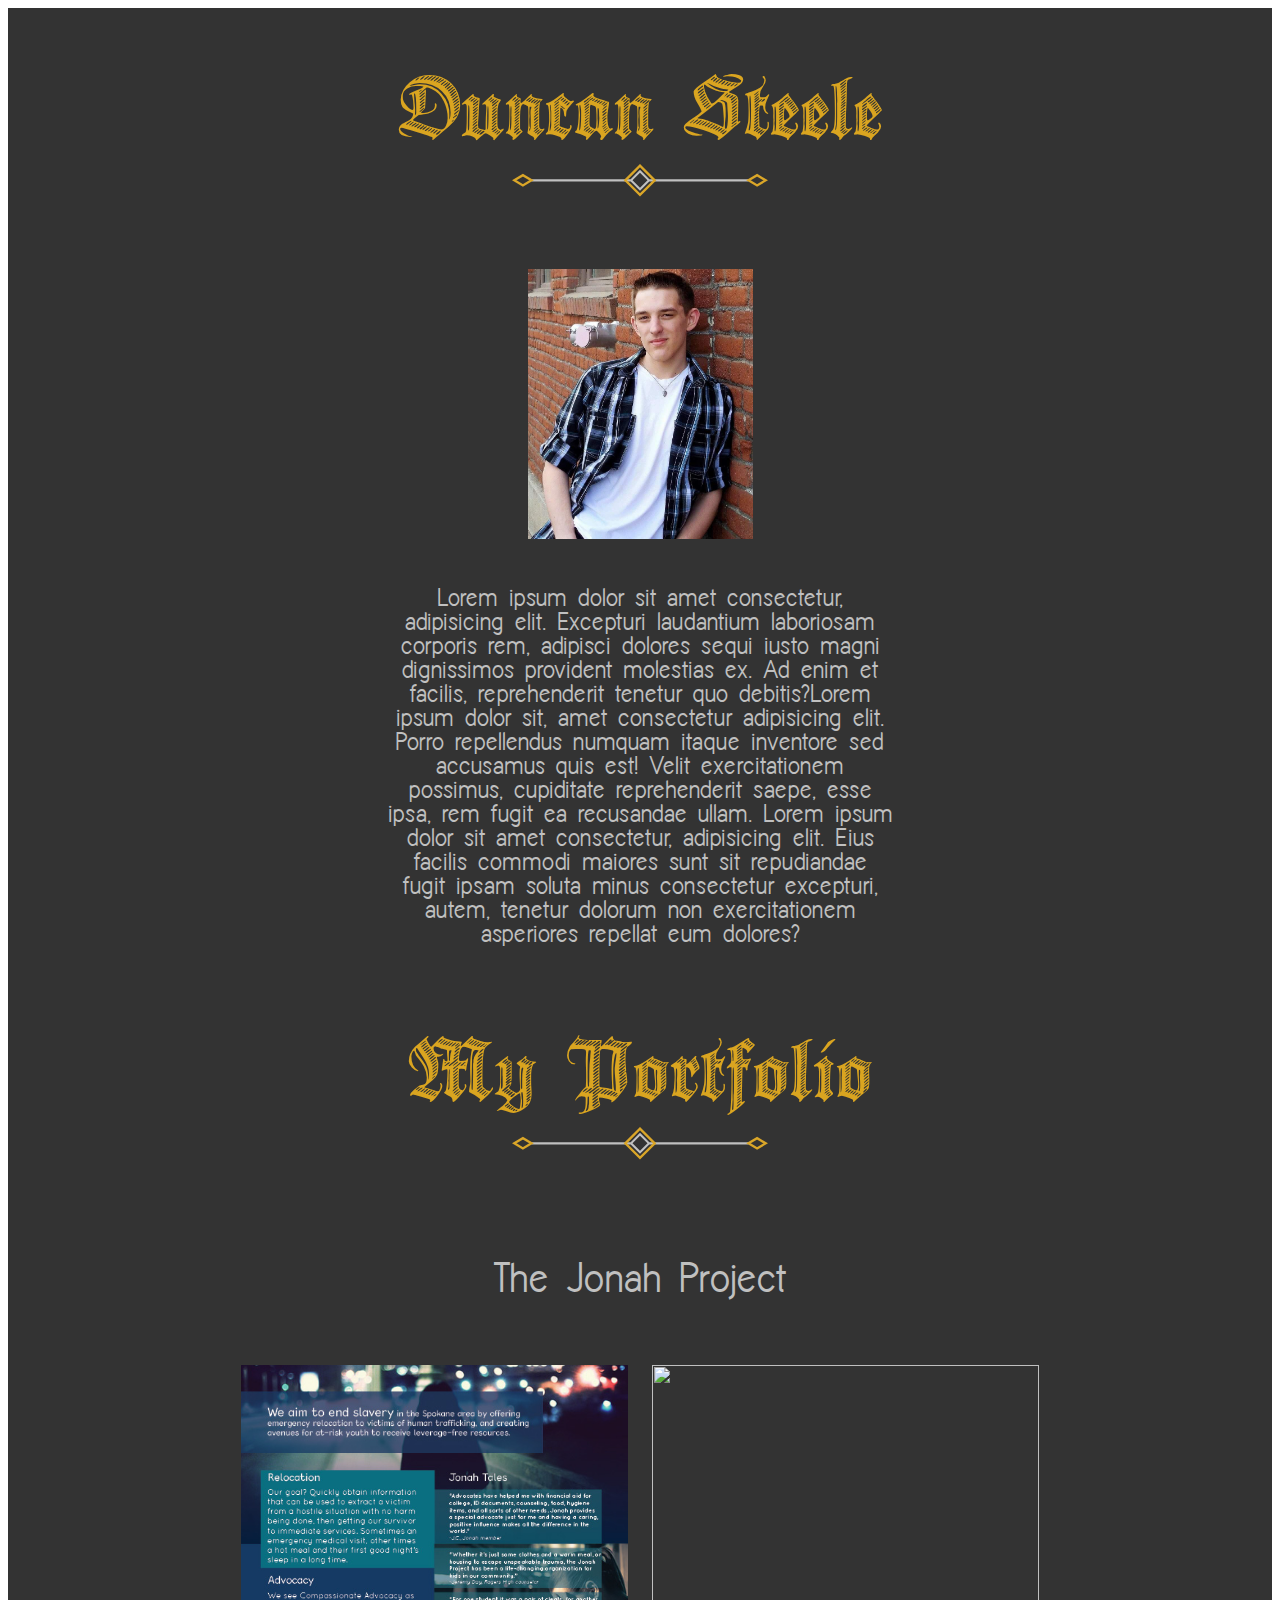
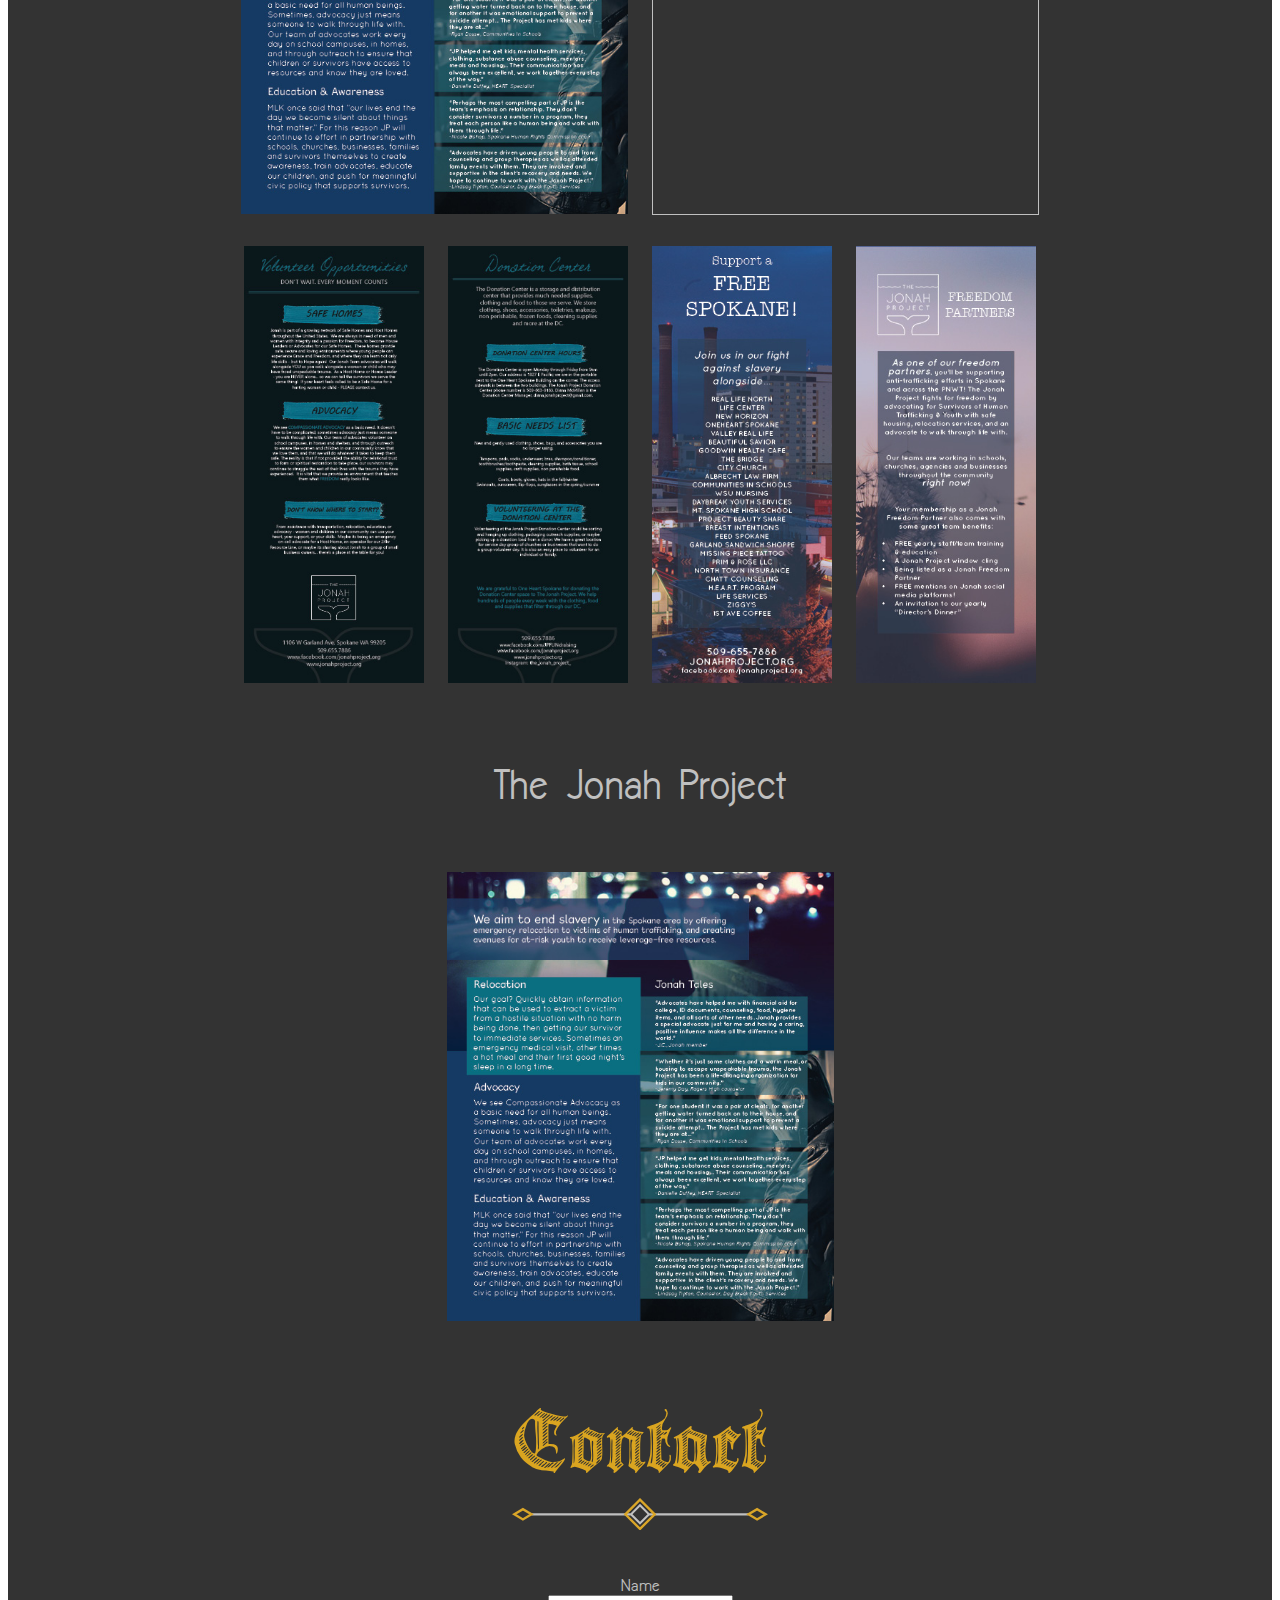
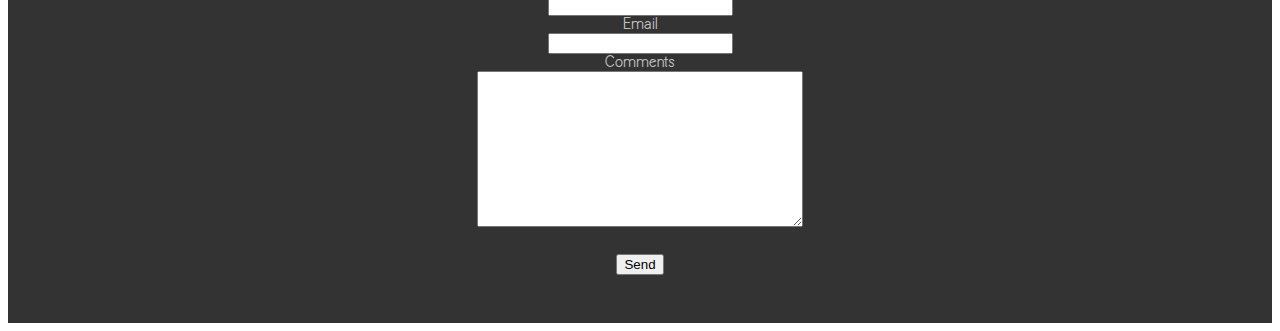
==== index.html @ b02d1e6f "Update index.html" ====
<!DOCTYPE html>
<html lang="en">
<head>

<!-- Page Title -->
    <title>Duncan Steele</title>

<!-- Metadata -->
    <meta charset="UTF-8">
    <meta name="viewport" content="width=device-width, initial-scale=1.0">
    <meta http-equiv="X-UA-Compatible" content="ie=edge">

<!-- Favicons -->
    <link rel="apple-touch-icon" sizes="180x180" href="/apple-touch-icon.png">
    <link rel="icon" type="image/png" sizes="32x32" href="/favicon-32x32.png">
    <link rel="icon" type="image/png" sizes="16x16" href="/favicon-16x16.png">
    <link rel="manifest" href="/site.webmanifest">
    <link rel="mask-icon" href="/safari-pinned-tab.svg" color="#5bbad5">
    <meta name="msapplication-TileColor" content="#ffc40d">
    <meta name="theme-color" content="#f6c503">

<!-- Normalize CSS via CDN -->
<link rel="stylesheet" href="https://cdnjs.cloudflare.com/ajax/libs/normalize/8.0.1/normalize.min.css">
<!-- Required Plugin Stylesheets -->    
    <link rel="stylesheet" href="/css/lightgallery.min.css">
    <link rel="stylesheet" href="/css/lg-transitions.min.css">
    <link rel="stylesheet" href="/css/animate.min.css">
<!-- My Awesome Styling -->
    <link rel="stylesheet" href="../css/styles.css">

</head>

<!--<nav>
    <div class='tabs'>
        <ul class='horizontal'>
            <li><a href="index.html">Home</a></li>
            <li><a href="/portfolio/index.html">Portfolio</a></li>
            <li><a href="contact.html">Contact</a></li>
        </ul>
    </div>
</nav>-->

<body>

    <div class="black-filter">
        
        
        <h1 class="my-name">Duncan Steele</h1>

        <?xml version="1.0" encoding="utf-8"?>
<!-- Generator: Adobe Illustrator 23.0.2, SVG Export Plug-In . SVG Version: 6.00 Build 0)  -->
<svg version="1.1" id="detail" xmlns="http://www.w3.org/2000/svg" xmlns:xlink="http://www.w3.org/1999/xlink" x="0px" y="0px"
	 viewBox="0 0 545.8 69.6" style="enable-background:new 0 0 545.8 69.6;" xml:space="preserve">
<style type="text/css">
	.st0{fill:#C0C0C0;}
	.st1{fill:none;stroke:#DAA628;stroke-width:4.9972;stroke-miterlimit:10;}
</style>
<path class="st0" d="M292.7,32.3l-19.8-19.8l-19.8,19.8H41.5v5h211.6l19.8,19.8l19.8-19.8h211.6v-5H292.7z M272.9,50.8l-16-16l16-16
	l16,16L272.9,50.8z"/>
<polygon class="st1" points="540.9,34.8 522.6,45.6 504.3,34.8 522.6,23.9 "/>
<polygon class="st1" points="41.5,34.8 23.2,45.6 4.9,34.8 23.2,23.9 "/>
<polygon class="st1" points="304.1,34.8 272.9,66 241.7,34.8 272.9,3.5 "/>
</svg>


        
        <section>
            <div class="pic-me"></div>
            <p class="about">Lorem ipsum dolor sit amet consectetur, adipisicing elit. Excepturi laudantium laboriosam corporis rem, adipisci dolores sequi iusto magni dignissimos provident molestias ex. Ad enim et facilis, reprehenderit tenetur quo debitis?Lorem ipsum dolor sit, amet consectetur adipisicing elit. Porro repellendus numquam itaque inventore sed accusamus quis est! Velit exercitationem possimus, cupiditate reprehenderit saepe, esse ipsa, rem fugit ea recusandae ullam. Lorem ipsum dolor sit amet consectetur, adipisicing elit. Eius facilis commodi maiores sunt sit repudiandae fugit ipsam soluta minus consectetur excepturi, autem, tenetur dolorum non exercitationem asperiores repellat eum dolores?</p>
        </section>

        <h1>My Portfolio</h1>

        <?xml version="1.0" encoding="utf-8"?>
<!-- Generator: Adobe Illustrator 23.0.2, SVG Export Plug-In . SVG Version: 6.00 Build 0)  -->
<svg version="1.1" id="detail" xmlns="http://www.w3.org/2000/svg" xmlns:xlink="http://www.w3.org/1999/xlink" x="0px" y="0px"
	 viewBox="0 0 545.8 69.6" style="enable-background:new 0 0 545.8 69.6;" xml:space="preserve">
<style type="text/css">
	.st0{fill:#C0C0C0;}
	.st1{fill:none;stroke:#DAA628;stroke-width:4.9972;stroke-miterlimit:10;}
</style>
<path class="st0" d="M292.7,32.3l-19.8-19.8l-19.8,19.8H41.5v5h211.6l19.8,19.8l19.8-19.8h211.6v-5H292.7z M272.9,50.8l-16-16l16-16
	l16,16L272.9,50.8z"/>
<polygon class="st1" points="540.9,34.8 522.6,45.6 504.3,34.8 522.6,23.9 "/>
<polygon class="st1" points="41.5,34.8 23.2,45.6 4.9,34.8 23.2,23.9 "/>
<polygon class="st1" points="304.1,34.8 272.9,66 241.7,34.8 272.9,3.5 "/>
</svg>

        <h4>The Jonah Project</h4>
        
        <div id="lightgallery">

            <a class="banner-big" href="/img/work/jonah-brochure-for-web.jpg">
                <img src="/img/work/jonah-brochure-for-web.jpg">
                <!--<div class="summary">
                    <h2>Title</h2>
                    <p>Lorem ipsum dolor sit amet consectetur, adipisicing elit. Quaerat expedita, cumque quos ullam similique earum, optio dicta maxime dolores architecto nesciunt nisi aut voluptatum deleniti praesentium, iste corporis illum facilis.</p>
                </div>-->
            </a>

            <a class="banner-big" href="/img/work/jonah-brochure-for-web-BACKSIDE.jpg">
                <img src="/img/work/jonah-brochure-for-web-BACKSIDE.jpg">
                <!--<div class="summary">
                    <h2>Title</h2>
                    <p>Lorem ipsum dolor sit amet consectetur, adipisicing elit. Quaerat expedita, cumque quos ullam similique earum, optio dicta maxime dolores architecto nesciunt nisi aut voluptatum deleniti praesentium, iste corporis illum facilis.</p>
                </div>-->
            </a>
    
            <a class="banner" href="/img/work/JonahProject_Insert1-MAIN.jpg">
                <img src="/img/work/JonahProject_Insert1-MAIN.jpg">
                <!--<div class="summary">
                    <h2>Title</h2>
                    <p>Lorem ipsum dolor sit amet consectetur, adipisicing elit. Quaerat expedita, cumque quos ullam similique earum, optio dicta maxime dolores architecto nesciunt nisi aut voluptatum deleniti praesentium, iste corporis illum facilis.</p>
                </div>-->
            </a>

            <a class="banner" href="/img/work/JonahProject_Insert1-MAIN-backside.jpg">
                <img src="/img/work/JonahProject_Insert1-MAIN-backside.jpg">
                <!--<div class="summary">
                    <h2>Title</h2>
                    <p>Lorem ipsum dolor sit amet consectetur, adipisicing elit. Quaerat expedita, cumque quos ullam similique earum, optio dicta maxime dolores architecto nesciunt nisi aut voluptatum deleniti praesentium, iste corporis illum facilis.</p>
                </div>-->
            </a>

            <a class="banner" href="/img/work/JonahProject_Insert3_Business.jpg">
                <img src="/img/work/JonahProject_Insert3_Business.jpg">
                <!--<div class="summary">
                    <h2>Title</h2>
                    <p>Lorem ipsum dolor sit amet consectetur, adipisicing elit. Quaerat expedita, cumque quos ullam similique earum, optio dicta maxime dolores architecto nesciunt nisi aut voluptatum deleniti praesentium, iste corporis illum facilis.</p>
                </div>-->
            </a>

            <a class="banner" href="/img/work/JonahProject_Insert3_Business-backside.jpg">
                <img src="/img/work/JonahProject_Insert3_Business-backside.jpg">
                <!--<div class="summary">
                    <h2>Title</h2>
                    <p>Lorem ipsum dolor sit amet consectetur, adipisicing elit. Quaerat expedita, cumque quos ullam similique earum, optio dicta maxime dolores architecto nesciunt nisi aut voluptatum deleniti praesentium, iste corporis illum facilis.</p>
                </div>-->
            </a>

        </div>

        <h4>The Jonah Project</h4>
        
        <div id="lightgallery">

            <a class="banner-big" href="/img/work/">
                <img src="/img/work/jonah-brochure-for-web.jpg">
                <!--<div class="summary">
                    <h2>Title</h2>
                    <p>Lorem ipsum dolor sit amet consectetur, adipisicing elit. Quaerat expedita, cumque quos ullam similique earum, optio dicta maxime dolores architecto nesciunt nisi aut voluptatum deleniti praesentium, iste corporis illum facilis.</p>
                </div>-->
            </a>
        
        </div>

        <h1>Contact</h1>

        <?xml version="1.0" encoding="utf-8"?>
<!-- Generator: Adobe Illustrator 23.0.2, SVG Export Plug-In . SVG Version: 6.00 Build 0)  -->
<svg version="1.1" id="detail" xmlns="http://www.w3.org/2000/svg" xmlns:xlink="http://www.w3.org/1999/xlink" x="0px" y="0px"
	 viewBox="0 0 545.8 69.6" style="enable-background:new 0 0 545.8 69.6;" xml:space="preserve">
<style type="text/css">
	.st0{fill:#C0C0C0;}
	.st1{fill:none;stroke:#DAA628;stroke-width:4.9972;stroke-miterlimit:10;}
</style>
<path class="st0" d="M292.7,32.3l-19.8-19.8l-19.8,19.8H41.5v5h211.6l19.8,19.8l19.8-19.8h211.6v-5H292.7z M272.9,50.8l-16-16l16-16
	l16,16L272.9,50.8z"/>
<polygon class="st1" points="540.9,34.8 522.6,45.6 504.3,34.8 522.6,23.9 "/>
<polygon class="st1" points="41.5,34.8 23.2,45.6 4.9,34.8 23.2,23.9 "/>
<polygon class="st1" points="304.1,34.8 272.9,66 241.7,34.8 272.9,3.5 "/>
</svg>

        <form action="https://formspree.io/dmsteele89@gmail.com" method="POST">

            <!-- Visible -->
            <label for="name">Name</label>
            <input type="text" name="name">

            <label for="_replyto">Email</label>
            <input type="email" name="_replyto">
            
            <label for="comments">Comments</label>
            <textarea class="comments" name="comments" id="" cols="30" rows="10"></textarea>

            <input type="submit" value="Send">

            <!-- Hidden -->
            <input type="hidden" name="_next" value="/"/>
        </form>

    </div>

    <!-- jQuery Library via CDN -->
    <script src="https://cdnjs.cloudflare.com/ajax/libs/jquery/3.3.1/jquery.min.js"></script>
    <!-- Plugins(s) -->
    <script src="/js/lightgallery-all.min.js"></script>
    <script src="/js/jquery.tabslet.min.js"></script>
    <!-- My Scripts -->
    <script src="js/scripts.js"></script>
</body>
</html>
---- css/lightgallery.min.css ----
.lg-sub-html,.lg-toolbar{background-color:rgba(0,0,0,.45)}@font-face{font-family:lg;src:url(../fonts/lg.eot?n1z373);src:url(../fonts/lg.eot?#iefixn1z373) format("embedded-opentype"),url(../fonts/lg.woff?n1z373) format("woff"),url(../fonts/lg.ttf?n1z373) format("truetype"),url(../fonts/lg.svg?n1z373#lg) format("svg");font-weight:400;font-style:normal}.lg-icon{font-family:lg;speak:none;font-style:normal;font-weight:400;font-variant:normal;text-transform:none;line-height:1;-webkit-font-smoothing:antialiased;-moz-osx-font-smoothing:grayscale}.lg-actions .lg-next,.lg-actions .lg-prev{background-color:rgba(0,0,0,.45);border-radius:2px;color:#999;cursor:pointer;display:block;font-size:22px;margin-top:-10px;padding:8px 10px 9px;position:absolute;top:50%;z-index:1080;border:none;outline:0}.lg-actions .lg-next.disabled,.lg-actions .lg-prev.disabled{pointer-events:none;opacity:.5}.lg-actions .lg-next:hover,.lg-actions .lg-prev:hover{color:#FFF}.lg-actions .lg-next{right:20px}.lg-actions .lg-next:before{content:"\e095"}.lg-actions .lg-prev{left:20px}.lg-actions .lg-prev:after{content:"\e094"}@-webkit-keyframes lg-right-end{0%,100%{left:0}50%{left:-30px}}@-moz-keyframes lg-right-end{0%,100%{left:0}50%{left:-30px}}@-ms-keyframes lg-right-end{0%,100%{left:0}50%{left:-30px}}@keyframes lg-right-end{0%,100%{left:0}50%{left:-30px}}@-webkit-keyframes lg-left-end{0%,100%{left:0}50%{left:30px}}@-moz-keyframes lg-left-end{0%,100%{left:0}50%{left:30px}}@-ms-keyframes lg-left-end{0%,100%{left:0}50%{left:30px}}@keyframes lg-left-end{0%,100%{left:0}50%{left:30px}}.lg-outer.lg-right-end .lg-object{-webkit-animation:lg-right-end .3s;-o-animation:lg-right-end .3s;animation:lg-right-end .3s;position:relative}.lg-outer.lg-left-end .lg-object{-webkit-animation:lg-left-end .3s;-o-animation:lg-left-end .3s;animation:lg-left-end .3s;position:relative}.lg-toolbar{z-index:1082;left:0;position:absolute;top:0;width:100%}.lg-toolbar .lg-icon{color:#999;cursor:pointer;float:right;font-size:24px;height:47px;line-height:27px;padding:10px 0;text-align:center;width:50px;text-decoration:none!important;outline:0;-webkit-transition:color .2s linear;-o-transition:color .2s linear;transition:color .2s linear}.lg-toolbar .lg-icon:hover{color:#FFF}.lg-toolbar .lg-close:after{content:"\e070"}.lg-toolbar .lg-download:after{content:"\e0f2"}.lg-sub-html{bottom:0;color:#EEE;font-size:16px;left:0;padding:10px 40px;position:fixed;right:0;text-align:center;z-index:1080}.lg-sub-html h4{margin:0;font-size:13px;font-weight:700}.lg-sub-html p{font-size:12px;margin:5px 0 0}#lg-counter{color:#999;display:inline-block;font-size:16px;padding-left:20px;padding-top:12px;vertical-align:middle}.lg-next,.lg-prev,.lg-toolbar{opacity:1;-webkit-transition:-webkit-transform .35s cubic-bezier(0,0,.25,1) 0s,opacity .35s cubic-bezier(0,0,.25,1) 0s,color .2s linear;-moz-transition:-moz-transform .35s cubic-bezier(0,0,.25,1) 0s,opacity .35s cubic-bezier(0,0,.25,1) 0s,color .2s linear;-o-transition:-o-transform .35s cubic-bezier(0,0,.25,1) 0s,opacity .35s cubic-bezier(0,0,.25,1) 0s,color .2s linear;transition:transform .35s cubic-bezier(0,0,.25,1) 0s,opacity .35s cubic-bezier(0,0,.25,1) 0s,color .2s linear}.lg-hide-items .lg-prev{opacity:0;-webkit-transform:translate3d(-10px,0,0);transform:translate3d(-10px,0,0)}.lg-hide-items .lg-next{opacity:0;-webkit-transform:translate3d(10px,0,0);transform:translate3d(10px,0,0)}.lg-hide-items .lg-toolbar{opacity:0;-webkit-transform:translate3d(0,-10px,0);transform:translate3d(0,-10px,0)}body:not(.lg-from-hash) .lg-outer.lg-start-zoom .lg-object{-webkit-transform:scale3d(.5,.5,.5);transform:scale3d(.5,.5,.5);opacity:0;-webkit-transition:-webkit-transform 250ms cubic-bezier(0,0,.25,1) 0s,opacity 250ms cubic-bezier(0,0,.25,1)!important;-moz-transition:-moz-transform 250ms cubic-bezier(0,0,.25,1) 0s,opacity 250ms cubic-bezier(0,0,.25,1)!important;-o-transition:-o-transform 250ms cubic-bezier(0,0,.25,1) 0s,opacity 250ms cubic-bezier(0,0,.25,1)!important;transition:transform 250ms cubic-bezier(0,0,.25,1) 0s,opacity 250ms cubic-bezier(0,0,.25,1)!important;-webkit-transform-origin:50% 50%;-moz-transform-origin:50% 50%;-ms-transform-origin:50% 50%;transform-origin:50% 50%}body:not(.lg-from-hash) .lg-outer.lg-start-zoom .lg-item.lg-complete .lg-object{-webkit-transform:scale3d(1,1,1);transform:scale3d(1,1,1);opacity:1}.lg-outer .lg-thumb-outer{background-color:#0D0A0A;bottom:0;position:absolute;width:100%;z-index:1080;max-height:350px;-webkit-transform:translate3d(0,100%,0);transform:translate3d(0,100%,0);-webkit-transition:-webkit-transform .25s cubic-bezier(0,0,.25,1) 0s;-moz-transition:-moz-transform .25s cubic-bezier(0,0,.25,1) 0s;-o-transition:-o-transform .25s cubic-bezier(0,0,.25,1) 0s;transition:transform .25s cubic-bezier(0,0,.25,1) 0s}.lg-outer .lg-thumb-outer.lg-grab .lg-thumb-item{cursor:-webkit-grab;cursor:-moz-grab;cursor:-o-grab;cursor:-ms-grab;cursor:grab}.lg-outer .lg-thumb-outer.lg-grabbing .lg-thumb-item{cursor:move;cursor:-webkit-grabbing;cursor:-moz-grabbing;cursor:-o-grabbing;cursor:-ms-grabbing;cursor:grabbing}.lg-outer .lg-thumb-outer.lg-dragging .lg-thumb{-webkit-transition-duration:0s!important;transition-duration:0s!important}.lg-outer.lg-thumb-open .lg-thumb-outer{-webkit-transform:translate3d(0,0,0);transform:translate3d(0,0,0)}.lg-outer .lg-thumb{padding:10px 0;height:100%;margin-bottom:-5px}.lg-outer .lg-thumb-item{cursor:pointer;float:left;overflow:hidden;height:100%;border:2px solid #FFF;border-radius:4px;margin-bottom:5px}@media (min-width:1025px){.lg-outer .lg-thumb-item{-webkit-transition:border-color .25s ease;-o-transition:border-color .25s ease;transition:border-color .25s ease}}.lg-outer .lg-thumb-item.active,.lg-outer .lg-thumb-item:hover{border-color:#a90707}.lg-outer .lg-thumb-item img{width:100%;height:100%;object-fit:cover}.lg-outer.lg-has-thumb .lg-item{padding-bottom:120px}.lg-outer.lg-can-toggle .lg-item{padding-bottom:0}.lg-outer.lg-pull-caption-up .lg-sub-html{-webkit-transition:bottom .25s ease;-o-transition:bottom .25s ease;transition:bottom .25s ease}.lg-outer.lg-pull-caption-up.lg-thumb-open .lg-sub-html{bottom:100px}.lg-outer .lg-toogle-thumb{background-color:#0D0A0A;border-radius:2px 2px 0 0;color:#999;cursor:pointer;font-size:24px;height:39px;line-height:27px;padding:5px 0;position:absolute;right:20px;text-align:center;top:-39px;width:50px}.lg-outer .lg-toogle-thumb:hover,.lg-outer.lg-dropdown-active #lg-share{color:#FFF}.lg-outer .lg-toogle-thumb:after{content:"\e1ff"}.lg-outer .lg-video-cont{display:inline-block;vertical-align:middle;max-width:1140px;max-height:100%;width:100%;padding:0 5px}.lg-outer .lg-video{width:100%;height:0;padding-bottom:56.25%;overflow:hidden;position:relative}.lg-outer .lg-video .lg-object{display:inline-block;position:absolute;top:0;left:0;width:100%!important;height:100%!important}.lg-outer .lg-video .lg-video-play{width:84px;height:59px;position:absolute;left:50%;top:50%;margin-left:-42px;margin-top:-30px;z-index:1080;cursor:pointer}.lg-outer .lg-has-iframe .lg-video{-webkit-overflow-scrolling:touch;overflow:auto}.lg-outer .lg-has-vimeo .lg-video-play{background:url(../img/vimeo-play.png) no-repeat}.lg-outer .lg-has-vimeo:hover .lg-video-play{background:url(../img/vimeo-play.png) 0 -58px no-repeat}.lg-outer .lg-has-html5 .lg-video-play{background:url(../img/video-play.png) no-repeat;height:64px;margin-left:-32px;margin-top:-32px;width:64px;opacity:.8}.lg-outer .lg-has-html5:hover .lg-video-play{opacity:1}.lg-outer .lg-has-youtube .lg-video-play{background:url(../img/youtube-play.png) no-repeat}.lg-outer .lg-has-youtube:hover .lg-video-play{background:url(../img/youtube-play.png) 0 -60px no-repeat}.lg-outer .lg-video-object{width:100%!important;height:100%!important;position:absolute;top:0;left:0}.lg-outer .lg-has-video .lg-video-object{visibility:hidden}.lg-outer .lg-has-video.lg-video-playing .lg-object,.lg-outer .lg-has-video.lg-video-playing .lg-video-play{display:none}.lg-outer .lg-has-video.lg-video-playing .lg-video-object{visibility:visible}.lg-progress-bar{background-color:#333;height:5px;left:0;position:absolute;top:0;width:100%;z-index:1083;opacity:0;-webkit-transition:opacity 80ms ease 0s;-moz-transition:opacity 80ms ease 0s;-o-transition:opacity 80ms ease 0s;transition:opacity 80ms ease 0s}.lg-progress-bar .lg-progress{background-color:#a90707;height:5px;width:0}.lg-progress-bar.lg-start .lg-progress{width:100%}.lg-show-autoplay .lg-progress-bar{opacity:1}.lg-autoplay-button:after{content:"\e01d"}.lg-show-autoplay .lg-autoplay-button:after{content:"\e01a"}.lg-outer.lg-css3.lg-zoom-dragging .lg-item.lg-complete.lg-zoomable .lg-image,.lg-outer.lg-css3.lg-zoom-dragging .lg-item.lg-complete.lg-zoomable .lg-img-wrap{-webkit-transition-duration:0s;transition-duration:0s}.lg-outer.lg-use-transition-for-zoom .lg-item.lg-complete.lg-zoomable .lg-img-wrap{-webkit-transition:-webkit-transform .3s cubic-bezier(0,0,.25,1) 0s;-moz-transition:-moz-transform .3s cubic-bezier(0,0,.25,1) 0s;-o-transition:-o-transform .3s cubic-bezier(0,0,.25,1) 0s;transition:transform .3s cubic-bezier(0,0,.25,1) 0s}.lg-outer.lg-use-left-for-zoom .lg-item.lg-complete.lg-zoomable .lg-img-wrap{-webkit-transition:left .3s cubic-bezier(0,0,.25,1) 0s,top .3s cubic-bezier(0,0,.25,1) 0s;-moz-transition:left .3s cubic-bezier(0,0,.25,1) 0s,top .3s cubic-bezier(0,0,.25,1) 0s;-o-transition:left .3s cubic-bezier(0,0,.25,1) 0s,top .3s cubic-bezier(0,0,.25,1) 0s;transition:left .3s cubic-bezier(0,0,.25,1) 0s,top .3s cubic-bezier(0,0,.25,1) 0s}.lg-outer .lg-item.lg-complete.lg-zoomable .lg-img-wrap{-webkit-transform:translate3d(0,0,0);transform:translate3d(0,0,0);-webkit-backface-visibility:hidden;-moz-backface-visibility:hidden;backface-visibility:hidden}.lg-outer .lg-item.lg-complete.lg-zoomable .lg-image{-webkit-transform:scale3d(1,1,1);transform:scale3d(1,1,1);-webkit-transition:-webkit-transform .3s cubic-bezier(0,0,.25,1) 0s,opacity .15s!important;-moz-transition:-moz-transform .3s cubic-bezier(0,0,.25,1) 0s,opacity .15s!important;-o-transition:-o-transform .3s cubic-bezier(0,0,.25,1) 0s,opacity .15s!important;transition:transform .3s cubic-bezier(0,0,.25,1) 0s,opacity .15s!important;-webkit-transform-origin:0 0;-moz-transform-origin:0 0;-ms-transform-origin:0 0;transform-origin:0 0;-webkit-backface-visibility:hidden;-moz-backface-visibility:hidden;backface-visibility:hidden}#lg-zoom-in:after{content:"\e311"}#lg-actual-size{font-size:20px}#lg-actual-size:after{content:"\e033"}#lg-zoom-out{opacity:.5;pointer-events:none}#lg-zoom-out:after{content:"\e312"}.lg-zoomed #lg-zoom-out{opacity:1;pointer-events:auto}.lg-outer .lg-pager-outer{bottom:60px;left:0;position:absolute;right:0;text-align:center;z-index:1080;height:10px}.lg-outer .lg-pager-outer.lg-pager-hover .lg-pager-cont{overflow:visible}.lg-outer .lg-pager-cont{cursor:pointer;display:inline-block;overflow:hidden;position:relative;vertical-align:top;margin:0 5px}.lg-outer .lg-pager-cont:hover .lg-pager-thumb-cont{opacity:1;-webkit-transform:translate3d(0,0,0);transform:translate3d(0,0,0)}.lg-outer .lg-pager-cont.lg-pager-active .lg-pager{box-shadow:0 0 0 2px #fff inset}.lg-outer .lg-pager-thumb-cont{background-color:#fff;color:#FFF;bottom:100%;height:83px;left:0;margin-bottom:20px;margin-left:-60px;opacity:0;padding:5px;position:absolute;width:120px;border-radius:3px;-webkit-transition:opacity .15s ease 0s,-webkit-transform .15s ease 0s;-moz-transition:opacity .15s ease 0s,-moz-transform .15s ease 0s;-o-transition:opacity .15s ease 0s,-o-transform .15s ease 0s;transition:opacity .15s ease 0s,transform .15s ease 0s;-webkit-transform:translate3d(0,5px,0);transform:translate3d(0,5px,0)}.lg-outer .lg-pager-thumb-cont img{width:100%;height:100%}.lg-outer .lg-pager{background-color:rgba(255,255,255,.5);border-radius:50%;box-shadow:0 0 0 8px rgba(255,255,255,.7) inset;display:block;height:12px;-webkit-transition:box-shadow .3s ease 0s;-o-transition:box-shadow .3s ease 0s;transition:box-shadow .3s ease 0s;width:12px}.lg-outer .lg-pager:focus,.lg-outer .lg-pager:hover{box-shadow:0 0 0 8px #fff inset}.lg-outer .lg-caret{border-left:10px solid transparent;border-right:10px solid transparent;border-top:10px dashed;bottom:-10px;display:inline-block;height:0;left:50%;margin-left:-5px;position:absolute;vertical-align:middle;width:0}.lg-fullscreen:after{content:"\e20c"}.lg-fullscreen-on .lg-fullscreen:after{content:"\e20d"}.lg-outer #lg-dropdown-overlay{background-color:rgba(0,0,0,.25);bottom:0;cursor:default;left:0;position:fixed;right:0;top:0;z-index:1081;opacity:0;visibility:hidden;-webkit-transition:visibility 0s linear .18s,opacity .18s linear 0s;-o-transition:visibility 0s linear .18s,opacity .18s linear 0s;transition:visibility 0s linear .18s,opacity .18s linear 0s}.lg-outer.lg-dropdown-active #lg-dropdown-overlay,.lg-outer.lg-dropdown-active .lg-dropdown{-webkit-transition-delay:0s;transition-delay:0s;-moz-transform:translate3d(0,0,0);-o-transform:translate3d(0,0,0);-ms-transform:translate3d(0,0,0);-webkit-transform:translate3d(0,0,0);transform:translate3d(0,0,0);opacity:1;visibility:visible}.lg-outer .lg-dropdown{background-color:#fff;border-radius:2px;font-size:14px;list-style-type:none;margin:0;padding:10px 0;position:absolute;right:0;text-align:left;top:50px;opacity:0;visibility:hidden;-moz-transform:translate3d(0,5px,0);-o-transform:translate3d(0,5px,0);-ms-transform:translate3d(0,5px,0);-webkit-transform:translate3d(0,5px,0);transform:translate3d(0,5px,0);-webkit-transition:-webkit-transform .18s linear 0s,visibility 0s linear .5s,opacity .18s linear 0s;-moz-transition:-moz-transform .18s linear 0s,visibility 0s linear .5s,opacity .18s linear 0s;-o-transition:-o-transform .18s linear 0s,visibility 0s linear .5s,opacity .18s linear 0s;transition:transform .18s linear 0s,visibility 0s linear .5s,opacity .18s linear 0s}.lg-outer .lg-dropdown:after{content:"";display:block;height:0;width:0;position:absolute;border:8px solid transparent;border-bottom-color:#FFF;right:16px;top:-16px}.lg-outer .lg-dropdown>li:last-child{margin-bottom:0}.lg-outer .lg-dropdown>li:hover .lg-icon,.lg-outer .lg-dropdown>li:hover a{color:#333}.lg-outer .lg-dropdown a{color:#333;display:block;white-space:pre;padding:4px 12px;font-family:"Open Sans","Helvetica Neue",Helvetica,Arial,sans-serif;font-size:12px}.lg-outer .lg-dropdown a:hover{background-color:rgba(0,0,0,.07)}.lg-outer .lg-dropdown .lg-dropdown-text{display:inline-block;line-height:1;margin-top:-3px;vertical-align:middle}.lg-outer .lg-dropdown .lg-icon{color:#333;display:inline-block;float:none;font-size:20px;height:auto;line-height:1;margin-right:8px;padding:0;vertical-align:middle;width:auto}.lg-outer,.lg-outer .lg,.lg-outer .lg-inner{width:100%;height:100%}.lg-outer #lg-share{position:relative}.lg-outer #lg-share:after{content:"\e80d"}.lg-outer #lg-share-facebook .lg-icon{color:#3b5998}.lg-outer #lg-share-facebook .lg-icon:after{content:"\e901"}.lg-outer #lg-share-twitter .lg-icon{color:#00aced}.lg-outer #lg-share-twitter .lg-icon:after{content:"\e904"}.lg-outer #lg-share-googleplus .lg-icon{color:#dd4b39}.lg-outer #lg-share-googleplus .lg-icon:after{content:"\e902"}.lg-outer #lg-share-pinterest .lg-icon{color:#cb2027}.lg-outer #lg-share-pinterest .lg-icon:after{content:"\e903"}.lg-group:after{content:"";display:table;clear:both}.lg-outer{position:fixed;top:0;left:0;z-index:1050;text-align:left;opacity:0;-webkit-transition:opacity .15s ease 0s;-o-transition:opacity .15s ease 0s;transition:opacity .15s ease 0s}.lg-outer *{-webkit-box-sizing:border-box;-moz-box-sizing:border-box;box-sizing:border-box}.lg-outer.lg-visible{opacity:1}.lg-outer.lg-css3 .lg-item.lg-current,.lg-outer.lg-css3 .lg-item.lg-next-slide,.lg-outer.lg-css3 .lg-item.lg-prev-slide{-webkit-transition-duration:inherit!important;transition-duration:inherit!important;-webkit-transition-timing-function:inherit!important;transition-timing-function:inherit!important}.lg-outer.lg-css3.lg-dragging .lg-item.lg-current,.lg-outer.lg-css3.lg-dragging .lg-item.lg-next-slide,.lg-outer.lg-css3.lg-dragging .lg-item.lg-prev-slide{-webkit-transition-duration:0s!important;transition-duration:0s!important;opacity:1}.lg-outer.lg-grab img.lg-object{cursor:-webkit-grab;cursor:-moz-grab;cursor:-o-grab;cursor:-ms-grab;cursor:grab}.lg-outer.lg-grabbing img.lg-object{cursor:move;cursor:-webkit-grabbing;cursor:-moz-grabbing;cursor:-o-grabbing;cursor:-ms-grabbing;cursor:grabbing}.lg-outer .lg{position:relative;overflow:hidden;margin-left:auto;margin-right:auto;max-width:100%;max-height:100%}.lg-outer .lg-inner{position:absolute;left:0;top:0;white-space:nowrap}.lg-outer .lg-item{background:url(../img/loading.gif) center center no-repeat;display:none!important}.lg-outer.lg-css .lg-current,.lg-outer.lg-css3 .lg-current,.lg-outer.lg-css3 .lg-next-slide,.lg-outer.lg-css3 .lg-prev-slide{display:inline-block!important}.lg-outer .lg-img-wrap,.lg-outer .lg-item{display:inline-block;text-align:center;position:absolute;width:100%;height:100%}.lg-outer .lg-img-wrap:before,.lg-outer .lg-item:before{content:"";display:inline-block;height:50%;width:1px;margin-right:-1px}.lg-outer .lg-img-wrap{position:absolute;padding:0 5px;left:0;right:0;top:0;bottom:0}.lg-outer .lg-item.lg-complete{background-image:none}.lg-outer .lg-item.lg-current{z-index:1060}.lg-outer .lg-image{display:inline-block;vertical-align:middle;max-width:100%;max-height:100%;width:auto!important;height:auto!important}.lg-outer.lg-show-after-load .lg-item .lg-object,.lg-outer.lg-show-after-load .lg-item .lg-video-play{opacity:0;-webkit-transition:opacity .15s ease 0s;-o-transition:opacity .15s ease 0s;transition:opacity .15s ease 0s}.lg-outer.lg-show-after-load .lg-item.lg-complete .lg-object,.lg-outer.lg-show-after-load .lg-item.lg-complete .lg-video-play{opacity:1}.lg-outer .lg-empty-html,.lg-outer.lg-hide-download #lg-download{display:none}.lg-backdrop{position:fixed;top:0;left:0;right:0;bottom:0;z-index:1040;background-color:#000;opacity:0;-webkit-transition:opacity .15s ease 0s;-o-transition:opacity .15s ease 0s;transition:opacity .15s ease 0s}.lg-backdrop.in{opacity:1}.lg-css3.lg-no-trans .lg-current,.lg-css3.lg-no-trans .lg-next-slide,.lg-css3.lg-no-trans .lg-prev-slide{-webkit-transition:none 0s ease 0s!important;-moz-transition:none 0s ease 0s!important;-o-transition:none 0s ease 0s!important;transition:none 0s ease 0s!important}.lg-css3.lg-use-css3 .lg-item,.lg-css3.lg-use-left .lg-item{-webkit-backface-visibility:hidden;-moz-backface-visibility:hidden;backface-visibility:hidden}.lg-css3.lg-fade .lg-item{opacity:0}.lg-css3.lg-fade .lg-item.lg-current{opacity:1}.lg-css3.lg-fade .lg-item.lg-current,.lg-css3.lg-fade .lg-item.lg-next-slide,.lg-css3.lg-fade .lg-item.lg-prev-slide{-webkit-transition:opacity .1s ease 0s;-moz-transition:opacity .1s ease 0s;-o-transition:opacity .1s ease 0s;transition:opacity .1s ease 0s}.lg-css3.lg-slide.lg-use-css3 .lg-item{opacity:0}.lg-css3.lg-slide.lg-use-css3 .lg-item.lg-prev-slide{-webkit-transform:translate3d(-100%,0,0);transform:translate3d(-100%,0,0)}.lg-css3.lg-slide.lg-use-css3 .lg-item.lg-next-slide{-webkit-transform:translate3d(100%,0,0);transform:translate3d(100%,0,0)}.lg-css3.lg-slide.lg-use-css3 .lg-item.lg-current{-webkit-transform:translate3d(0,0,0);transform:translate3d(0,0,0);opacity:1}.lg-css3.lg-slide.lg-use-css3 .lg-item.lg-current,.lg-css3.lg-slide.lg-use-css3 .lg-item.lg-next-slide,.lg-css3.lg-slide.lg-use-css3 .lg-item.lg-prev-slide{-webkit-transition:-webkit-transform 1s cubic-bezier(0,0,.25,1) 0s,opacity .1s ease 0s;-moz-transition:-moz-transform 1s cubic-bezier(0,0,.25,1) 0s,opacity .1s ease 0s;-o-transition:-o-transform 1s cubic-bezier(0,0,.25,1) 0s,opacity .1s ease 0s;transition:transform 1s cubic-bezier(0,0,.25,1) 0s,opacity .1s ease 0s}.lg-css3.lg-slide.lg-use-left .lg-item{opacity:0;position:absolute;left:0}.lg-css3.lg-slide.lg-use-left .lg-item.lg-prev-slide{left:-100%}.lg-css3.lg-slide.lg-use-left .lg-item.lg-next-slide{left:100%}.lg-css3.lg-slide.lg-use-left .lg-item.lg-current{left:0;opacity:1}.lg-css3.lg-slide.lg-use-left .lg-item.lg-current,.lg-css3.lg-slide.lg-use-left .lg-item.lg-next-slide,.lg-css3.lg-slide.lg-use-left .lg-item.lg-prev-slide{-webkit-transition:left 1s cubic-bezier(0,0,.25,1) 0s,opacity .1s ease 0s;-moz-transition:left 1s cubic-bezier(0,0,.25,1) 0s,opacity .1s ease 0s;-o-transition:left 1s cubic-bezier(0,0,.25,1) 0s,opacity .1s ease 0s;transition:left 1s cubic-bezier(0,0,.25,1) 0s,opacity .1s ease 0s}
---- css/lg-transitions.min.css ----
.lg-css3.lg-zoom-in .lg-item{opacity:0}.lg-css3.lg-zoom-in .lg-item.lg-next-slide,.lg-css3.lg-zoom-in .lg-item.lg-prev-slide{-webkit-transform:scale3d(1.3,1.3,1.3);transform:scale3d(1.3,1.3,1.3)}.lg-css3.lg-zoom-in .lg-item.lg-current{-webkit-transform:scale3d(1,1,1);transform:scale3d(1,1,1);opacity:1}.lg-css3.lg-zoom-in .lg-item.lg-current,.lg-css3.lg-zoom-in .lg-item.lg-next-slide,.lg-css3.lg-zoom-in .lg-item.lg-prev-slide{-webkit-transition:-webkit-transform 1s cubic-bezier(0,0,.25,1) 0s,opacity 1s ease 0s;-moz-transition:-moz-transform 1s cubic-bezier(0,0,.25,1) 0s,opacity 1s ease 0s;-o-transition:-o-transform 1s cubic-bezier(0,0,.25,1) 0s,opacity 1s ease 0s;transition:transform 1s cubic-bezier(0,0,.25,1) 0s,opacity 1s ease 0s}.lg-css3.lg-zoom-in-big .lg-item{opacity:0}.lg-css3.lg-zoom-in-big .lg-item.lg-next-slide,.lg-css3.lg-zoom-in-big .lg-item.lg-prev-slide{-webkit-transform:scale3d(2,2,2);transform:scale3d(2,2,2)}.lg-css3.lg-zoom-in-big .lg-item.lg-current{-webkit-transform:scale3d(1,1,1);transform:scale3d(1,1,1);opacity:1}.lg-css3.lg-zoom-in-big .lg-item.lg-current,.lg-css3.lg-zoom-in-big .lg-item.lg-next-slide,.lg-css3.lg-zoom-in-big .lg-item.lg-prev-slide{-webkit-transition:-webkit-transform 1s cubic-bezier(0,0,.25,1) 0s,opacity 1s ease 0s;-moz-transition:-moz-transform 1s cubic-bezier(0,0,.25,1) 0s,opacity 1s ease 0s;-o-transition:-o-transform 1s cubic-bezier(0,0,.25,1) 0s,opacity 1s ease 0s;transition:transform 1s cubic-bezier(0,0,.25,1) 0s,opacity 1s ease 0s}.lg-css3.lg-zoom-out .lg-item{opacity:0}.lg-css3.lg-zoom-out .lg-item.lg-next-slide,.lg-css3.lg-zoom-out .lg-item.lg-prev-slide{-webkit-transform:scale3d(.7,.7,.7);transform:scale3d(.7,.7,.7)}.lg-css3.lg-zoom-out .lg-item.lg-current{-webkit-transform:scale3d(1,1,1);transform:scale3d(1,1,1);opacity:1}.lg-css3.lg-zoom-out .lg-item.lg-current,.lg-css3.lg-zoom-out .lg-item.lg-next-slide,.lg-css3.lg-zoom-out .lg-item.lg-prev-slide{-webkit-transition:-webkit-transform 1s cubic-bezier(0,0,.25,1) 0s,opacity 1s ease 0s;-moz-transition:-moz-transform 1s cubic-bezier(0,0,.25,1) 0s,opacity 1s ease 0s;-o-transition:-o-transform 1s cubic-bezier(0,0,.25,1) 0s,opacity 1s ease 0s;transition:transform 1s cubic-bezier(0,0,.25,1) 0s,opacity 1s ease 0s}.lg-css3.lg-zoom-out-big .lg-item{opacity:0}.lg-css3.lg-zoom-out-big .lg-item.lg-next-slide,.lg-css3.lg-zoom-out-big .lg-item.lg-prev-slide{-webkit-transform:scale3d(0,0,0);transform:scale3d(0,0,0)}.lg-css3.lg-zoom-out-big .lg-item.lg-current{-webkit-transform:scale3d(1,1,1);transform:scale3d(1,1,1);opacity:1}.lg-css3.lg-zoom-out-big .lg-item.lg-current,.lg-css3.lg-zoom-out-big .lg-item.lg-next-slide,.lg-css3.lg-zoom-out-big .lg-item.lg-prev-slide{-webkit-transition:-webkit-transform 1s cubic-bezier(0,0,.25,1) 0s,opacity 1s ease 0s;-moz-transition:-moz-transform 1s cubic-bezier(0,0,.25,1) 0s,opacity 1s ease 0s;-o-transition:-o-transform 1s cubic-bezier(0,0,.25,1) 0s,opacity 1s ease 0s;transition:transform 1s cubic-bezier(0,0,.25,1) 0s,opacity 1s ease 0s}.lg-css3.lg-zoom-out-in .lg-item{opacity:0}.lg-css3.lg-zoom-out-in .lg-item.lg-prev-slide{-webkit-transform:scale3d(0,0,0);transform:scale3d(0,0,0)}.lg-css3.lg-zoom-out-in .lg-item.lg-next-slide{-webkit-transform:scale3d(2,2,2);transform:scale3d(2,2,2)}.lg-css3.lg-zoom-out-in .lg-item.lg-current{-webkit-transform:scale3d(1,1,1);transform:scale3d(1,1,1);opacity:1}.lg-css3.lg-zoom-out-in .lg-item.lg-current,.lg-css3.lg-zoom-out-in .lg-item.lg-next-slide,.lg-css3.lg-zoom-out-in .lg-item.lg-prev-slide{-webkit-transition:-webkit-transform 1s cubic-bezier(0,0,.25,1) 0s,opacity 1s ease 0s;-moz-transition:-moz-transform 1s cubic-bezier(0,0,.25,1) 0s,opacity 1s ease 0s;-o-transition:-o-transform 1s cubic-bezier(0,0,.25,1) 0s,opacity 1s ease 0s;transition:transform 1s cubic-bezier(0,0,.25,1) 0s,opacity 1s ease 0s}.lg-css3.lg-zoom-in-out .lg-item{opacity:0}.lg-css3.lg-zoom-in-out .lg-item.lg-prev-slide{-webkit-transform:scale3d(2,2,2);transform:scale3d(2,2,2)}.lg-css3.lg-zoom-in-out .lg-item.lg-next-slide{-webkit-transform:scale3d(0,0,0);transform:scale3d(0,0,0)}.lg-css3.lg-zoom-in-out .lg-item.lg-current{-webkit-transform:scale3d(1,1,1);transform:scale3d(1,1,1);opacity:1}.lg-css3.lg-zoom-in-out .lg-item.lg-current,.lg-css3.lg-zoom-in-out .lg-item.lg-next-slide,.lg-css3.lg-zoom-in-out .lg-item.lg-prev-slide{-webkit-transition:-webkit-transform 1s cubic-bezier(0,0,.25,1) 0s,opacity 1s ease 0s;-moz-transition:-moz-transform 1s cubic-bezier(0,0,.25,1) 0s,opacity 1s ease 0s;-o-transition:-o-transform 1s cubic-bezier(0,0,.25,1) 0s,opacity 1s ease 0s;transition:transform 1s cubic-bezier(0,0,.25,1) 0s,opacity 1s ease 0s}.lg-css3.lg-soft-zoom .lg-item{opacity:0}.lg-css3.lg-soft-zoom .lg-item.lg-prev-slide{-webkit-transform:scale3d(1.1,1.1,1.1);transform:scale3d(1.1,1.1,1.1)}.lg-css3.lg-soft-zoom .lg-item.lg-next-slide{-webkit-transform:scale3d(.9,.9,.9);transform:scale3d(.9,.9,.9)}.lg-css3.lg-soft-zoom .lg-item.lg-current{-webkit-transform:scale3d(1,1,1);transform:scale3d(1,1,1);opacity:1}.lg-css3.lg-soft-zoom .lg-item.lg-current,.lg-css3.lg-soft-zoom .lg-item.lg-next-slide,.lg-css3.lg-soft-zoom .lg-item.lg-prev-slide{-webkit-transition:-webkit-transform 1s cubic-bezier(0,0,.25,1) 0s,opacity 1s ease 0s;-moz-transition:-moz-transform 1s cubic-bezier(0,0,.25,1) 0s,opacity 1s ease 0s;-o-transition:-o-transform 1s cubic-bezier(0,0,.25,1) 0s,opacity 1s ease 0s;transition:transform 1s cubic-bezier(0,0,.25,1) 0s,opacity 1s ease 0s}.lg-css3.lg-scale-up .lg-item{opacity:0}.lg-css3.lg-scale-up .lg-item.lg-next-slide,.lg-css3.lg-scale-up .lg-item.lg-prev-slide{-moz-transform:scale3d(.8,.8,.8) translate3d(0,10%,0);-o-transform:scale3d(.8,.8,.8) translate3d(0,10%,0);-ms-transform:scale3d(.8,.8,.8) translate3d(0,10%,0);-webkit-transform:scale3d(.8,.8,.8) translate3d(0,10%,0);transform:scale3d(.8,.8,.8) translate3d(0,10%,0)}.lg-css3.lg-scale-up .lg-item.lg-current{-moz-transform:scale3d(1,1,1) translate3d(0,0,0);-o-transform:scale3d(1,1,1) translate3d(0,0,0);-ms-transform:scale3d(1,1,1) translate3d(0,0,0);-webkit-transform:scale3d(1,1,1) translate3d(0,0,0);transform:scale3d(1,1,1) translate3d(0,0,0);opacity:1}.lg-css3.lg-scale-up .lg-item.lg-current,.lg-css3.lg-scale-up .lg-item.lg-next-slide,.lg-css3.lg-scale-up .lg-item.lg-prev-slide{-webkit-transition:-webkit-transform 1s cubic-bezier(0,0,.25,1) 0s,opacity 1s ease 0s;-moz-transition:-moz-transform 1s cubic-bezier(0,0,.25,1) 0s,opacity 1s ease 0s;-o-transition:-o-transform 1s cubic-bezier(0,0,.25,1) 0s,opacity 1s ease 0s;transition:transform 1s cubic-bezier(0,0,.25,1) 0s,opacity 1s ease 0s}.lg-css3.lg-slide-circular .lg-item{opacity:0}.lg-css3.lg-slide-circular .lg-item.lg-prev-slide{-moz-transform:scale3d(0,0,0) translate3d(-100%,0,0);-o-transform:scale3d(0,0,0) translate3d(-100%,0,0);-ms-transform:scale3d(0,0,0) translate3d(-100%,0,0);-webkit-transform:scale3d(0,0,0) translate3d(-100%,0,0);transform:scale3d(0,0,0) translate3d(-100%,0,0)}.lg-css3.lg-slide-circular .lg-item.lg-next-slide{-moz-transform:scale3d(0,0,0) translate3d(100%,0,0);-o-transform:scale3d(0,0,0) translate3d(100%,0,0);-ms-transform:scale3d(0,0,0) translate3d(100%,0,0);-webkit-transform:scale3d(0,0,0) translate3d(100%,0,0);transform:scale3d(0,0,0) translate3d(100%,0,0)}.lg-css3.lg-slide-circular .lg-item.lg-current{-moz-transform:scale3d(1,1,1) translate3d(0,0,0);-o-transform:scale3d(1,1,1) translate3d(0,0,0);-ms-transform:scale3d(1,1,1) translate3d(0,0,0);-webkit-transform:scale3d(1,1,1) translate3d(0,0,0);transform:scale3d(1,1,1) translate3d(0,0,0);opacity:1}.lg-css3.lg-slide-circular .lg-item.lg-current,.lg-css3.lg-slide-circular .lg-item.lg-next-slide,.lg-css3.lg-slide-circular .lg-item.lg-prev-slide{-webkit-transition:-webkit-transform 1s cubic-bezier(0,0,.25,1) 0s,opacity 1s ease 0s;-moz-transition:-moz-transform 1s cubic-bezier(0,0,.25,1) 0s,opacity 1s ease 0s;-o-transition:-o-transform 1s cubic-bezier(0,0,.25,1) 0s,opacity 1s ease 0s;transition:transform 1s cubic-bezier(0,0,.25,1) 0s,opacity 1s ease 0s}.lg-css3.lg-slide-circular-up .lg-item{opacity:0}.lg-css3.lg-slide-circular-up .lg-item.lg-prev-slide{-moz-transform:scale3d(0,0,0) translate3d(-100%,-100%,0);-o-transform:scale3d(0,0,0) translate3d(-100%,-100%,0);-ms-transform:scale3d(0,0,0) translate3d(-100%,-100%,0);-webkit-transform:scale3d(0,0,0) translate3d(-100%,-100%,0);transform:scale3d(0,0,0) translate3d(-100%,-100%,0)}.lg-css3.lg-slide-circular-up .lg-item.lg-next-slide{-moz-transform:scale3d(0,0,0) translate3d(100%,-100%,0);-o-transform:scale3d(0,0,0) translate3d(100%,-100%,0);-ms-transform:scale3d(0,0,0) translate3d(100%,-100%,0);-webkit-transform:scale3d(0,0,0) translate3d(100%,-100%,0);transform:scale3d(0,0,0) translate3d(100%,-100%,0)}.lg-css3.lg-slide-circular-up .lg-item.lg-current{-moz-transform:scale3d(1,1,1) translate3d(0,0,0);-o-transform:scale3d(1,1,1) translate3d(0,0,0);-ms-transform:scale3d(1,1,1) translate3d(0,0,0);-webkit-transform:scale3d(1,1,1) translate3d(0,0,0);transform:scale3d(1,1,1) translate3d(0,0,0);opacity:1}.lg-css3.lg-slide-circular-up .lg-item.lg-current,.lg-css3.lg-slide-circular-up .lg-item.lg-next-slide,.lg-css3.lg-slide-circular-up .lg-item.lg-prev-slide{-webkit-transition:-webkit-transform 1s cubic-bezier(0,0,.25,1) 0s,opacity 1s ease 0s;-moz-transition:-moz-transform 1s cubic-bezier(0,0,.25,1) 0s,opacity 1s ease 0s;-o-transition:-o-transform 1s cubic-bezier(0,0,.25,1) 0s,opacity 1s ease 0s;transition:transform 1s cubic-bezier(0,0,.25,1) 0s,opacity 1s ease 0s}.lg-css3.lg-slide-circular-down .lg-item{opacity:0}.lg-css3.lg-slide-circular-down .lg-item.lg-prev-slide{-moz-transform:scale3d(0,0,0) translate3d(-100%,100%,0);-o-transform:scale3d(0,0,0) translate3d(-100%,100%,0);-ms-transform:scale3d(0,0,0) translate3d(-100%,100%,0);-webkit-transform:scale3d(0,0,0) translate3d(-100%,100%,0);transform:scale3d(0,0,0) translate3d(-100%,100%,0)}.lg-css3.lg-slide-circular-down .lg-item.lg-next-slide{-moz-transform:scale3d(0,0,0) translate3d(100%,100%,0);-o-transform:scale3d(0,0,0) translate3d(100%,100%,0);-ms-transform:scale3d(0,0,0) translate3d(100%,100%,0);-webkit-transform:scale3d(0,0,0) translate3d(100%,100%,0);transform:scale3d(0,0,0) translate3d(100%,100%,0)}.lg-css3.lg-slide-circular-down .lg-item.lg-current{-moz-transform:scale3d(1,1,1) translate3d(0,0,0);-o-transform:scale3d(1,1,1) translate3d(0,0,0);-ms-transform:scale3d(1,1,1) translate3d(0,0,0);-webkit-transform:scale3d(1,1,1) translate3d(0,0,0);transform:scale3d(1,1,1) translate3d(0,0,0);opacity:1}.lg-css3.lg-slide-circular-down .lg-item.lg-current,.lg-css3.lg-slide-circular-down .lg-item.lg-next-slide,.lg-css3.lg-slide-circular-down .lg-item.lg-prev-slide{-webkit-transition:-webkit-transform 1s cubic-bezier(0,0,.25,1) 0s,opacity 1s ease 0s;-moz-transition:-moz-transform 1s cubic-bezier(0,0,.25,1) 0s,opacity 1s ease 0s;-o-transition:-o-transform 1s cubic-bezier(0,0,.25,1) 0s,opacity 1s ease 0s;transition:transform 1s cubic-bezier(0,0,.25,1) 0s,opacity 1s ease 0s}.lg-css3.lg-slide-circular-vertical .lg-item{opacity:0}.lg-css3.lg-slide-circular-vertical .lg-item.lg-prev-slide{-moz-transform:scale3d(0,0,0) translate3d(0,-100%,0);-o-transform:scale3d(0,0,0) translate3d(0,-100%,0);-ms-transform:scale3d(0,0,0) translate3d(0,-100%,0);-webkit-transform:scale3d(0,0,0) translate3d(0,-100%,0);transform:scale3d(0,0,0) translate3d(0,-100%,0)}.lg-css3.lg-slide-circular-vertical .lg-item.lg-next-slide{-moz-transform:scale3d(0,0,0) translate3d(0,100%,0);-o-transform:scale3d(0,0,0) translate3d(0,100%,0);-ms-transform:scale3d(0,0,0) translate3d(0,100%,0);-webkit-transform:scale3d(0,0,0) translate3d(0,100%,0);transform:scale3d(0,0,0) translate3d(0,100%,0)}.lg-css3.lg-slide-circular-vertical .lg-item.lg-current{-moz-transform:scale3d(1,1,1) translate3d(0,0,0);-o-transform:scale3d(1,1,1) translate3d(0,0,0);-ms-transform:scale3d(1,1,1) translate3d(0,0,0);-webkit-transform:scale3d(1,1,1) translate3d(0,0,0);transform:scale3d(1,1,1) translate3d(0,0,0);opacity:1}.lg-css3.lg-slide-circular-vertical .lg-item.lg-current,.lg-css3.lg-slide-circular-vertical .lg-item.lg-next-slide,.lg-css3.lg-slide-circular-vertical .lg-item.lg-prev-slide{-webkit-transition:-webkit-transform 1s cubic-bezier(0,0,.25,1) 0s,opacity 1s ease 0s;-moz-transition:-moz-transform 1s cubic-bezier(0,0,.25,1) 0s,opacity 1s ease 0s;-o-transition:-o-transform 1s cubic-bezier(0,0,.25,1) 0s,opacity 1s ease 0s;transition:transform 1s cubic-bezier(0,0,.25,1) 0s,opacity 1s ease 0s}.lg-css3.lg-slide-circular-vertical-left .lg-item{opacity:0}.lg-css3.lg-slide-circular-vertical-left .lg-item.lg-prev-slide{-moz-transform:scale3d(0,0,0) translate3d(-100%,-100%,0);-o-transform:scale3d(0,0,0) translate3d(-100%,-100%,0);-ms-transform:scale3d(0,0,0) translate3d(-100%,-100%,0);-webkit-transform:scale3d(0,0,0) translate3d(-100%,-100%,0);transform:scale3d(0,0,0) translate3d(-100%,-100%,0)}.lg-css3.lg-slide-circular-vertical-left .lg-item.lg-next-slide{-moz-transform:scale3d(0,0,0) translate3d(-100%,100%,0);-o-transform:scale3d(0,0,0) translate3d(-100%,100%,0);-ms-transform:scale3d(0,0,0) translate3d(-100%,100%,0);-webkit-transform:scale3d(0,0,0) translate3d(-100%,100%,0);transform:scale3d(0,0,0) translate3d(-100%,100%,0)}.lg-css3.lg-slide-circular-vertical-left .lg-item.lg-current{-moz-transform:scale3d(1,1,1) translate3d(0,0,0);-o-transform:scale3d(1,1,1) translate3d(0,0,0);-ms-transform:scale3d(1,1,1) translate3d(0,0,0);-webkit-transform:scale3d(1,1,1) translate3d(0,0,0);transform:scale3d(1,1,1) translate3d(0,0,0);opacity:1}.lg-css3.lg-slide-circular-vertical-left .lg-item.lg-current,.lg-css3.lg-slide-circular-vertical-left .lg-item.lg-next-slide,.lg-css3.lg-slide-circular-vertical-left .lg-item.lg-prev-slide{-webkit-transition:-webkit-transform 1s cubic-bezier(0,0,.25,1) 0s,opacity 1s ease 0s;-moz-transition:-moz-transform 1s cubic-bezier(0,0,.25,1) 0s,opacity 1s ease 0s;-o-transition:-o-transform 1s cubic-bezier(0,0,.25,1) 0s,opacity 1s ease 0s;transition:transform 1s cubic-bezier(0,0,.25,1) 0s,opacity 1s ease 0s}.lg-css3.lg-slide-circular-vertical-down .lg-item{opacity:0}.lg-css3.lg-slide-circular-vertical-down .lg-item.lg-prev-slide{-moz-transform:scale3d(0,0,0) translate3d(100%,-100%,0);-o-transform:scale3d(0,0,0) translate3d(100%,-100%,0);-ms-transform:scale3d(0,0,0) translate3d(100%,-100%,0);-webkit-transform:scale3d(0,0,0) translate3d(100%,-100%,0);transform:scale3d(0,0,0) translate3d(100%,-100%,0)}.lg-css3.lg-slide-circular-vertical-down .lg-item.lg-next-slide{-moz-transform:scale3d(0,0,0) translate3d(100%,100%,0);-o-transform:scale3d(0,0,0) translate3d(100%,100%,0);-ms-transform:scale3d(0,0,0) translate3d(100%,100%,0);-webkit-transform:scale3d(0,0,0) translate3d(100%,100%,0);transform:scale3d(0,0,0) translate3d(100%,100%,0)}.lg-css3.lg-slide-circular-vertical-down .lg-item.lg-current{-moz-transform:scale3d(1,1,1) translate3d(0,0,0);-o-transform:scale3d(1,1,1) translate3d(0,0,0);-ms-transform:scale3d(1,1,1) translate3d(0,0,0);-webkit-transform:scale3d(1,1,1) translate3d(0,0,0);transform:scale3d(1,1,1) translate3d(0,0,0);opacity:1}.lg-css3.lg-slide-circular-vertical-down .lg-item.lg-current,.lg-css3.lg-slide-circular-vertical-down .lg-item.lg-next-slide,.lg-css3.lg-slide-circular-vertical-down .lg-item.lg-prev-slide{-webkit-transition:-webkit-transform 1s cubic-bezier(0,0,.25,1) 0s,opacity 1s ease 0s;-moz-transition:-moz-transform 1s cubic-bezier(0,0,.25,1) 0s,opacity 1s ease 0s;-o-transition:-o-transform 1s cubic-bezier(0,0,.25,1) 0s,opacity 1s ease 0s;transition:transform 1s cubic-bezier(0,0,.25,1) 0s,opacity 1s ease 0s}.lg-css3.lg-slide-vertical .lg-item{opacity:0}.lg-css3.lg-slide-vertical .lg-item.lg-prev-slide{-webkit-transform:translate3d(0,-100%,0);transform:translate3d(0,-100%,0)}.lg-css3.lg-slide-vertical .lg-item.lg-next-slide{-webkit-transform:translate3d(0,100%,0);transform:translate3d(0,100%,0)}.lg-css3.lg-slide-vertical .lg-item.lg-current{-webkit-transform:translate3d(0,0,0);transform:translate3d(0,0,0);opacity:1}.lg-css3.lg-slide-vertical .lg-item.lg-current,.lg-css3.lg-slide-vertical .lg-item.lg-next-slide,.lg-css3.lg-slide-vertical .lg-item.lg-prev-slide{-webkit-transition:-webkit-transform 1s cubic-bezier(0,0,.25,1) 0s,opacity .1s ease 0s;-moz-transition:-moz-transform 1s cubic-bezier(0,0,.25,1) 0s,opacity .1s ease 0s;-o-transition:-o-transform 1s cubic-bezier(0,0,.25,1) 0s,opacity .1s ease 0s;transition:transform 1s cubic-bezier(0,0,.25,1) 0s,opacity .1s ease 0s}.lg-css3.lg-slide-vertical-growth .lg-item{opacity:0}.lg-css3.lg-slide-vertical-growth .lg-item.lg-prev-slide{-moz-transform:scale3d(.5,.5,.5) translate3d(0,-150%,0);-o-transform:scale3d(.5,.5,.5) translate3d(0,-150%,0);-ms-transform:scale3d(.5,.5,.5) translate3d(0,-150%,0);-webkit-transform:scale3d(.5,.5,.5) translate3d(0,-150%,0);transform:scale3d(.5,.5,.5) translate3d(0,-150%,0)}.lg-css3.lg-slide-vertical-growth .lg-item.lg-next-slide{-moz-transform:scale3d(.5,.5,.5) translate3d(0,150%,0);-o-transform:scale3d(.5,.5,.5) translate3d(0,150%,0);-ms-transform:scale3d(.5,.5,.5) translate3d(0,150%,0);-webkit-transform:scale3d(.5,.5,.5) translate3d(0,150%,0);transform:scale3d(.5,.5,.5) translate3d(0,150%,0)}.lg-css3.lg-slide-vertical-growth .lg-item.lg-current{-moz-transform:scale3d(1,1,1) translate3d(0,0,0);-o-transform:scale3d(1,1,1) translate3d(0,0,0);-ms-transform:scale3d(1,1,1) translate3d(0,0,0);-webkit-transform:scale3d(1,1,1) translate3d(0,0,0);transform:scale3d(1,1,1) translate3d(0,0,0);opacity:1}.lg-css3.lg-slide-vertical-growth .lg-item.lg-current,.lg-css3.lg-slide-vertical-growth .lg-item.lg-next-slide,.lg-css3.lg-slide-vertical-growth .lg-item.lg-prev-slide{-webkit-transition:-webkit-transform 1s cubic-bezier(0,0,.25,1) 0s,opacity .1s ease 0s;-moz-transition:-moz-transform 1s cubic-bezier(0,0,.25,1) 0s,opacity .1s ease 0s;-o-transition:-o-transform 1s cubic-bezier(0,0,.25,1) 0s,opacity .1s ease 0s;transition:transform 1s cubic-bezier(0,0,.25,1) 0s,opacity .1s ease 0s}.lg-css3.lg-slide-skew-only .lg-item{opacity:0}.lg-css3.lg-slide-skew-only .lg-item.lg-next-slide,.lg-css3.lg-slide-skew-only .lg-item.lg-prev-slide{-moz-transform:skew(10deg,0deg);-o-transform:skew(10deg,0deg);-ms-transform:skew(10deg,0deg);-webkit-transform:skew(10deg,0deg);transform:skew(10deg,0deg)}.lg-css3.lg-slide-skew-only .lg-item.lg-current{-moz-transform:skew(0deg,0deg);-o-transform:skew(0deg,0deg);-ms-transform:skew(0deg,0deg);-webkit-transform:skew(0deg,0deg);transform:skew(0deg,0deg);opacity:1}.lg-css3.lg-slide-skew-only .lg-item.lg-current,.lg-css3.lg-slide-skew-only .lg-item.lg-next-slide,.lg-css3.lg-slide-skew-only .lg-item.lg-prev-slide{-webkit-transition:-webkit-transform 1s cubic-bezier(0,0,.25,1) 0s,opacity .1s ease 0s;-moz-transition:-moz-transform 1s cubic-bezier(0,0,.25,1) 0s,opacity .1s ease 0s;-o-transition:-o-transform 1s cubic-bezier(0,0,.25,1) 0s,opacity .1s ease 0s;transition:transform 1s cubic-bezier(0,0,.25,1) 0s,opacity .1s ease 0s}.lg-css3.lg-slide-skew-only-rev .lg-item{opacity:0}.lg-css3.lg-slide-skew-only-rev .lg-item.lg-next-slide,.lg-css3.lg-slide-skew-only-rev .lg-item.lg-prev-slide{-moz-transform:skew(-10deg,0deg);-o-transform:skew(-10deg,0deg);-ms-transform:skew(-10deg,0deg);-webkit-transform:skew(-10deg,0deg);transform:skew(-10deg,0deg)}.lg-css3.lg-slide-skew-only-rev .lg-item.lg-current{-moz-transform:skew(0deg,0deg);-o-transform:skew(0deg,0deg);-ms-transform:skew(0deg,0deg);-webkit-transform:skew(0deg,0deg);transform:skew(0deg,0deg);opacity:1}.lg-css3.lg-slide-skew-only-rev .lg-item.lg-current,.lg-css3.lg-slide-skew-only-rev .lg-item.lg-next-slide,.lg-css3.lg-slide-skew-only-rev .lg-item.lg-prev-slide{-webkit-transition:-webkit-transform 1s cubic-bezier(0,0,.25,1) 0s,opacity .1s ease 0s;-moz-transition:-moz-transform 1s cubic-bezier(0,0,.25,1) 0s,opacity .1s ease 0s;-o-transition:-o-transform 1s cubic-bezier(0,0,.25,1) 0s,opacity .1s ease 0s;transition:transform 1s cubic-bezier(0,0,.25,1) 0s,opacity .1s ease 0s}.lg-css3.lg-slide-skew-only-y .lg-item{opacity:0}.lg-css3.lg-slide-skew-only-y .lg-item.lg-next-slide,.lg-css3.lg-slide-skew-only-y .lg-item.lg-prev-slide{-moz-transform:skew(0deg,10deg);-o-transform:skew(0deg,10deg);-ms-transform:skew(0deg,10deg);-webkit-transform:skew(0deg,10deg);transform:skew(0deg,10deg)}.lg-css3.lg-slide-skew-only-y .lg-item.lg-current{-moz-transform:skew(0deg,0deg);-o-transform:skew(0deg,0deg);-ms-transform:skew(0deg,0deg);-webkit-transform:skew(0deg,0deg);transform:skew(0deg,0deg);opacity:1}.lg-css3.lg-slide-skew-only-y .lg-item.lg-current,.lg-css3.lg-slide-skew-only-y .lg-item.lg-next-slide,.lg-css3.lg-slide-skew-only-y .lg-item.lg-prev-slide{-webkit-transition:-webkit-transform 1s cubic-bezier(0,0,.25,1) 0s,opacity .1s ease 0s;-moz-transition:-moz-transform 1s cubic-bezier(0,0,.25,1) 0s,opacity .1s ease 0s;-o-transition:-o-transform 1s cubic-bezier(0,0,.25,1) 0s,opacity .1s ease 0s;transition:transform 1s cubic-bezier(0,0,.25,1) 0s,opacity .1s ease 0s}.lg-css3.lg-slide-skew-only-y-rev .lg-item{opacity:0}.lg-css3.lg-slide-skew-only-y-rev .lg-item.lg-next-slide,.lg-css3.lg-slide-skew-only-y-rev .lg-item.lg-prev-slide{-moz-transform:skew(0deg,-10deg);-o-transform:skew(0deg,-10deg);-ms-transform:skew(0deg,-10deg);-webkit-transform:skew(0deg,-10deg);transform:skew(0deg,-10deg)}.lg-css3.lg-slide-skew-only-y-rev .lg-item.lg-current{-moz-transform:skew(0deg,0deg);-o-transform:skew(0deg,0deg);-ms-transform:skew(0deg,0deg);-webkit-transform:skew(0deg,0deg);transform:skew(0deg,0deg);opacity:1}.lg-css3.lg-slide-skew-only-y-rev .lg-item.lg-current,.lg-css3.lg-slide-skew-only-y-rev .lg-item.lg-next-slide,.lg-css3.lg-slide-skew-only-y-rev .lg-item.lg-prev-slide{-webkit-transition:-webkit-transform 1s cubic-bezier(0,0,.25,1) 0s,opacity .1s ease 0s;-moz-transition:-moz-transform 1s cubic-bezier(0,0,.25,1) 0s,opacity .1s ease 0s;-o-transition:-o-transform 1s cubic-bezier(0,0,.25,1) 0s,opacity .1s ease 0s;transition:transform 1s cubic-bezier(0,0,.25,1) 0s,opacity .1s ease 0s}.lg-css3.lg-slide-skew .lg-item{opacity:0}.lg-css3.lg-slide-skew .lg-item.lg-prev-slide{-moz-transform:skew(20deg,0deg) translate3d(-100%,0,0);-o-transform:skew(20deg,0deg) translate3d(-100%,0,0);-ms-transform:skew(20deg,0deg) translate3d(-100%,0,0);-webkit-transform:skew(20deg,0deg) translate3d(-100%,0,0);transform:skew(20deg,0deg) translate3d(-100%,0,0)}.lg-css3.lg-slide-skew .lg-item.lg-next-slide{-moz-transform:skew(20deg,0deg) translate3d(100%,0,0);-o-transform:skew(20deg,0deg) translate3d(100%,0,0);-ms-transform:skew(20deg,0deg) translate3d(100%,0,0);-webkit-transform:skew(20deg,0deg) translate3d(100%,0,0);transform:skew(20deg,0deg) translate3d(100%,0,0)}.lg-css3.lg-slide-skew .lg-item.lg-current{-moz-transform:skew(0deg,0deg) translate3d(0,0,0);-o-transform:skew(0deg,0deg) translate3d(0,0,0);-ms-transform:skew(0deg,0deg) translate3d(0,0,0);-webkit-transform:skew(0deg,0deg) translate3d(0,0,0);transform:skew(0deg,0deg) translate3d(0,0,0);opacity:1}.lg-css3.lg-slide-skew .lg-item.lg-current,.lg-css3.lg-slide-skew .lg-item.lg-next-slide,.lg-css3.lg-slide-skew .lg-item.lg-prev-slide{-webkit-transition:-webkit-transform 1s cubic-bezier(0,0,.25,1) 0s,opacity .1s ease 0s;-moz-transition:-moz-transform 1s cubic-bezier(0,0,.25,1) 0s,opacity .1s ease 0s;-o-transition:-o-transform 1s cubic-bezier(0,0,.25,1) 0s,opacity .1s ease 0s;transition:transform 1s cubic-bezier(0,0,.25,1) 0s,opacity .1s ease 0s}.lg-css3.lg-slide-skew-rev .lg-item{opacity:0}.lg-css3.lg-slide-skew-rev .lg-item.lg-prev-slide{-moz-transform:skew(-20deg,0deg) translate3d(-100%,0,0);-o-transform:skew(-20deg,0deg) translate3d(-100%,0,0);-ms-transform:skew(-20deg,0deg) translate3d(-100%,0,0);-webkit-transform:skew(-20deg,0deg) translate3d(-100%,0,0);transform:skew(-20deg,0deg) translate3d(-100%,0,0)}.lg-css3.lg-slide-skew-rev .lg-item.lg-next-slide{-moz-transform:skew(-20deg,0deg) translate3d(100%,0,0);-o-transform:skew(-20deg,0deg) translate3d(100%,0,0);-ms-transform:skew(-20deg,0deg) translate3d(100%,0,0);-webkit-transform:skew(-20deg,0deg) translate3d(100%,0,0);transform:skew(-20deg,0deg) translate3d(100%,0,0)}.lg-css3.lg-slide-skew-rev .lg-item.lg-current{-moz-transform:skew(0deg,0deg) translate3d(0,0,0);-o-transform:skew(0deg,0deg) translate3d(0,0,0);-ms-transform:skew(0deg,0deg) translate3d(0,0,0);-webkit-transform:skew(0deg,0deg) translate3d(0,0,0);transform:skew(0deg,0deg) translate3d(0,0,0);opacity:1}.lg-css3.lg-slide-skew-rev .lg-item.lg-current,.lg-css3.lg-slide-skew-rev .lg-item.lg-next-slide,.lg-css3.lg-slide-skew-rev .lg-item.lg-prev-slide{-webkit-transition:-webkit-transform 1s cubic-bezier(0,0,.25,1) 0s,opacity .1s ease 0s;-moz-transition:-moz-transform 1s cubic-bezier(0,0,.25,1) 0s,opacity .1s ease 0s;-o-transition:-o-transform 1s cubic-bezier(0,0,.25,1) 0s,opacity .1s ease 0s;transition:transform 1s cubic-bezier(0,0,.25,1) 0s,opacity .1s ease 0s}.lg-css3.lg-slide-skew-cross .lg-item{opacity:0}.lg-css3.lg-slide-skew-cross .lg-item.lg-prev-slide{-moz-transform:skew(0deg,60deg) translate3d(-100%,0,0);-o-transform:skew(0deg,60deg) translate3d(-100%,0,0);-ms-transform:skew(0deg,60deg) translate3d(-100%,0,0);-webkit-transform:skew(0deg,60deg) translate3d(-100%,0,0);transform:skew(0deg,60deg) translate3d(-100%,0,0)}.lg-css3.lg-slide-skew-cross .lg-item.lg-next-slide{-moz-transform:skew(0deg,60deg) translate3d(100%,0,0);-o-transform:skew(0deg,60deg) translate3d(100%,0,0);-ms-transform:skew(0deg,60deg) translate3d(100%,0,0);-webkit-transform:skew(0deg,60deg) translate3d(100%,0,0);transform:skew(0deg,60deg) translate3d(100%,0,0)}.lg-css3.lg-slide-skew-cross .lg-item.lg-current{-moz-transform:skew(0deg,0deg) translate3d(0,0,0);-o-transform:skew(0deg,0deg) translate3d(0,0,0);-ms-transform:skew(0deg,0deg) translate3d(0,0,0);-webkit-transform:skew(0deg,0deg) translate3d(0,0,0);transform:skew(0deg,0deg) translate3d(0,0,0);opacity:1}.lg-css3.lg-slide-skew-cross .lg-item.lg-current,.lg-css3.lg-slide-skew-cross .lg-item.lg-next-slide,.lg-css3.lg-slide-skew-cross .lg-item.lg-prev-slide{-webkit-transition:-webkit-transform 1s cubic-bezier(0,0,.25,1) 0s,opacity .1s ease 0s;-moz-transition:-moz-transform 1s cubic-bezier(0,0,.25,1) 0s,opacity .1s ease 0s;-o-transition:-o-transform 1s cubic-bezier(0,0,.25,1) 0s,opacity .1s ease 0s;transition:transform 1s cubic-bezier(0,0,.25,1) 0s,opacity .1s ease 0s}.lg-css3.lg-slide-skew-cross-rev .lg-item{opacity:0}.lg-css3.lg-slide-skew-cross-rev .lg-item.lg-prev-slide{-moz-transform:skew(0deg,-60deg) translate3d(-100%,0,0);-o-transform:skew(0deg,-60deg) translate3d(-100%,0,0);-ms-transform:skew(0deg,-60deg) translate3d(-100%,0,0);-webkit-transform:skew(0deg,-60deg) translate3d(-100%,0,0);transform:skew(0deg,-60deg) translate3d(-100%,0,0)}.lg-css3.lg-slide-skew-cross-rev .lg-item.lg-next-slide{-moz-transform:skew(0deg,-60deg) translate3d(100%,0,0);-o-transform:skew(0deg,-60deg) translate3d(100%,0,0);-ms-transform:skew(0deg,-60deg) translate3d(100%,0,0);-webkit-transform:skew(0deg,-60deg) translate3d(100%,0,0);transform:skew(0deg,-60deg) translate3d(100%,0,0)}.lg-css3.lg-slide-skew-cross-rev .lg-item.lg-current{-moz-transform:skew(0deg,0deg) translate3d(0,0,0);-o-transform:skew(0deg,0deg) translate3d(0,0,0);-ms-transform:skew(0deg,0deg) translate3d(0,0,0);-webkit-transform:skew(0deg,0deg) translate3d(0,0,0);transform:skew(0deg,0deg) translate3d(0,0,0);opacity:1}.lg-css3.lg-slide-skew-cross-rev .lg-item.lg-current,.lg-css3.lg-slide-skew-cross-rev .lg-item.lg-next-slide,.lg-css3.lg-slide-skew-cross-rev .lg-item.lg-prev-slide{-webkit-transition:-webkit-transform 1s cubic-bezier(0,0,.25,1) 0s,opacity .1s ease 0s;-moz-transition:-moz-transform 1s cubic-bezier(0,0,.25,1) 0s,opacity .1s ease 0s;-o-transition:-o-transform 1s cubic-bezier(0,0,.25,1) 0s,opacity .1s ease 0s;transition:transform 1s cubic-bezier(0,0,.25,1) 0s,opacity .1s ease 0s}.lg-css3.lg-slide-skew-ver .lg-item{opacity:0}.lg-css3.lg-slide-skew-ver .lg-item.lg-prev-slide{-moz-transform:skew(60deg,0deg) translate3d(0,-100%,0);-o-transform:skew(60deg,0deg) translate3d(0,-100%,0);-ms-transform:skew(60deg,0deg) translate3d(0,-100%,0);-webkit-transform:skew(60deg,0deg) translate3d(0,-100%,0);transform:skew(60deg,0deg) translate3d(0,-100%,0)}.lg-css3.lg-slide-skew-ver .lg-item.lg-next-slide{-moz-transform:skew(60deg,0deg) translate3d(0,100%,0);-o-transform:skew(60deg,0deg) translate3d(0,100%,0);-ms-transform:skew(60deg,0deg) translate3d(0,100%,0);-webkit-transform:skew(60deg,0deg) translate3d(0,100%,0);transform:skew(60deg,0deg) translate3d(0,100%,0)}.lg-css3.lg-slide-skew-ver .lg-item.lg-current{-moz-transform:skew(0deg,0deg) translate3d(0,0,0);-o-transform:skew(0deg,0deg) translate3d(0,0,0);-ms-transform:skew(0deg,0deg) translate3d(0,0,0);-webkit-transform:skew(0deg,0deg) translate3d(0,0,0);transform:skew(0deg,0deg) translate3d(0,0,0);opacity:1}.lg-css3.lg-slide-skew-ver .lg-item.lg-current,.lg-css3.lg-slide-skew-ver .lg-item.lg-next-slide,.lg-css3.lg-slide-skew-ver .lg-item.lg-prev-slide{-webkit-transition:-webkit-transform 1s cubic-bezier(0,0,.25,1) 0s,opacity .1s ease 0s;-moz-transition:-moz-transform 1s cubic-bezier(0,0,.25,1) 0s,opacity .1s ease 0s;-o-transition:-o-transform 1s cubic-bezier(0,0,.25,1) 0s,opacity .1s ease 0s;transition:transform 1s cubic-bezier(0,0,.25,1) 0s,opacity .1s ease 0s}.lg-css3.lg-slide-skew-ver-rev .lg-item{opacity:0}.lg-css3.lg-slide-skew-ver-rev .lg-item.lg-prev-slide{-moz-transform:skew(-60deg,0deg) translate3d(0,-100%,0);-o-transform:skew(-60deg,0deg) translate3d(0,-100%,0);-ms-transform:skew(-60deg,0deg) translate3d(0,-100%,0);-webkit-transform:skew(-60deg,0deg) translate3d(0,-100%,0);transform:skew(-60deg,0deg) translate3d(0,-100%,0)}.lg-css3.lg-slide-skew-ver-rev .lg-item.lg-next-slide{-moz-transform:skew(-60deg,0deg) translate3d(0,100%,0);-o-transform:skew(-60deg,0deg) translate3d(0,100%,0);-ms-transform:skew(-60deg,0deg) translate3d(0,100%,0);-webkit-transform:skew(-60deg,0deg) translate3d(0,100%,0);transform:skew(-60deg,0deg) translate3d(0,100%,0)}.lg-css3.lg-slide-skew-ver-rev .lg-item.lg-current{-moz-transform:skew(0deg,0deg) translate3d(0,0,0);-o-transform:skew(0deg,0deg) translate3d(0,0,0);-ms-transform:skew(0deg,0deg) translate3d(0,0,0);-webkit-transform:skew(0deg,0deg) translate3d(0,0,0);transform:skew(0deg,0deg) translate3d(0,0,0);opacity:1}.lg-css3.lg-slide-skew-ver-rev .lg-item.lg-current,.lg-css3.lg-slide-skew-ver-rev .lg-item.lg-next-slide,.lg-css3.lg-slide-skew-ver-rev .lg-item.lg-prev-slide{-webkit-transition:-webkit-transform 1s cubic-bezier(0,0,.25,1) 0s,opacity .1s ease 0s;-moz-transition:-moz-transform 1s cubic-bezier(0,0,.25,1) 0s,opacity .1s ease 0s;-o-transition:-o-transform 1s cubic-bezier(0,0,.25,1) 0s,opacity .1s ease 0s;transition:transform 1s cubic-bezier(0,0,.25,1) 0s,opacity .1s ease 0s}.lg-css3.lg-slide-skew-ver-cross .lg-item{opacity:0}.lg-css3.lg-slide-skew-ver-cross .lg-item.lg-prev-slide{-moz-transform:skew(0deg,20deg) translate3d(0,-100%,0);-o-transform:skew(0deg,20deg) translate3d(0,-100%,0);-ms-transform:skew(0deg,20deg) translate3d(0,-100%,0);-webkit-transform:skew(0deg,20deg) translate3d(0,-100%,0);transform:skew(0deg,20deg) translate3d(0,-100%,0)}.lg-css3.lg-slide-skew-ver-cross .lg-item.lg-next-slide{-moz-transform:skew(0deg,20deg) translate3d(0,100%,0);-o-transform:skew(0deg,20deg) translate3d(0,100%,0);-ms-transform:skew(0deg,20deg) translate3d(0,100%,0);-webkit-transform:skew(0deg,20deg) translate3d(0,100%,0);transform:skew(0deg,20deg) translate3d(0,100%,0)}.lg-css3.lg-slide-skew-ver-cross .lg-item.lg-current{-moz-transform:skew(0deg,0deg) translate3d(0,0,0);-o-transform:skew(0deg,0deg) translate3d(0,0,0);-ms-transform:skew(0deg,0deg) translate3d(0,0,0);-webkit-transform:skew(0deg,0deg) translate3d(0,0,0);transform:skew(0deg,0deg) translate3d(0,0,0);opacity:1}.lg-css3.lg-slide-skew-ver-cross .lg-item.lg-current,.lg-css3.lg-slide-skew-ver-cross .lg-item.lg-next-slide,.lg-css3.lg-slide-skew-ver-cross .lg-item.lg-prev-slide{-webkit-transition:-webkit-transform 1s cubic-bezier(0,0,.25,1) 0s,opacity .1s ease 0s;-moz-transition:-moz-transform 1s cubic-bezier(0,0,.25,1) 0s,opacity .1s ease 0s;-o-transition:-o-transform 1s cubic-bezier(0,0,.25,1) 0s,opacity .1s ease 0s;transition:transform 1s cubic-bezier(0,0,.25,1) 0s,opacity .1s ease 0s}.lg-css3.lg-slide-skew-ver-cross-rev .lg-item{opacity:0}.lg-css3.lg-slide-skew-ver-cross-rev .lg-item.lg-prev-slide{-moz-transform:skew(0deg,-20deg) translate3d(0,-100%,0);-o-transform:skew(0deg,-20deg) translate3d(0,-100%,0);-ms-transform:skew(0deg,-20deg) translate3d(0,-100%,0);-webkit-transform:skew(0deg,-20deg) translate3d(0,-100%,0);transform:skew(0deg,-20deg) translate3d(0,-100%,0)}.lg-css3.lg-slide-skew-ver-cross-rev .lg-item.lg-next-slide{-moz-transform:skew(0deg,-20deg) translate3d(0,100%,0);-o-transform:skew(0deg,-20deg) translate3d(0,100%,0);-ms-transform:skew(0deg,-20deg) translate3d(0,100%,0);-webkit-transform:skew(0deg,-20deg) translate3d(0,100%,0);transform:skew(0deg,-20deg) translate3d(0,100%,0)}.lg-css3.lg-slide-skew-ver-cross-rev .lg-item.lg-current{-moz-transform:skew(0deg,0deg) translate3d(0,0,0);-o-transform:skew(0deg,0deg) translate3d(0,0,0);-ms-transform:skew(0deg,0deg) translate3d(0,0,0);-webkit-transform:skew(0deg,0deg) translate3d(0,0,0);transform:skew(0deg,0deg) translate3d(0,0,0);opacity:1}.lg-css3.lg-slide-skew-ver-cross-rev .lg-item.lg-current,.lg-css3.lg-slide-skew-ver-cross-rev .lg-item.lg-next-slide,.lg-css3.lg-slide-skew-ver-cross-rev .lg-item.lg-prev-slide{-webkit-transition:-webkit-transform 1s cubic-bezier(0,0,.25,1) 0s,opacity .1s ease 0s;-moz-transition:-moz-transform 1s cubic-bezier(0,0,.25,1) 0s,opacity .1s ease 0s;-o-transition:-o-transform 1s cubic-bezier(0,0,.25,1) 0s,opacity .1s ease 0s;transition:transform 1s cubic-bezier(0,0,.25,1) 0s,opacity .1s ease 0s}.lg-css3.lg-lollipop .lg-item{opacity:0}.lg-css3.lg-lollipop .lg-item.lg-prev-slide{-webkit-transform:translate3d(-100%,0,0);transform:translate3d(-100%,0,0)}.lg-css3.lg-lollipop .lg-item.lg-next-slide{-moz-transform:translate3d(0,0,0) scale(.5);-o-transform:translate3d(0,0,0) scale(.5);-ms-transform:translate3d(0,0,0) scale(.5);-webkit-transform:translate3d(0,0,0) scale(.5);transform:translate3d(0,0,0) scale(.5)}.lg-css3.lg-lollipop .lg-item.lg-current{-webkit-transform:translate3d(0,0,0);transform:translate3d(0,0,0);opacity:1}.lg-css3.lg-lollipop .lg-item.lg-current,.lg-css3.lg-lollipop .lg-item.lg-next-slide,.lg-css3.lg-lollipop .lg-item.lg-prev-slide{-webkit-transition:-webkit-transform 1s cubic-bezier(0,0,.25,1) 0s,opacity .1s ease 0s;-moz-transition:-moz-transform 1s cubic-bezier(0,0,.25,1) 0s,opacity .1s ease 0s;-o-transition:-o-transform 1s cubic-bezier(0,0,.25,1) 0s,opacity .1s ease 0s;transition:transform 1s cubic-bezier(0,0,.25,1) 0s,opacity .1s ease 0s}.lg-css3.lg-lollipop-rev .lg-item{opacity:0}.lg-css3.lg-lollipop-rev .lg-item.lg-prev-slide{-moz-transform:translate3d(0,0,0) scale(.5);-o-transform:translate3d(0,0,0) scale(.5);-ms-transform:translate3d(0,0,0) scale(.5);-webkit-transform:translate3d(0,0,0) scale(.5);transform:translate3d(0,0,0) scale(.5)}.lg-css3.lg-lollipop-rev .lg-item.lg-next-slide{-webkit-transform:translate3d(100%,0,0);transform:translate3d(100%,0,0)}.lg-css3.lg-lollipop-rev .lg-item.lg-current{-webkit-transform:translate3d(0,0,0);transform:translate3d(0,0,0);opacity:1}.lg-css3.lg-lollipop-rev .lg-item.lg-current,.lg-css3.lg-lollipop-rev .lg-item.lg-next-slide,.lg-css3.lg-lollipop-rev .lg-item.lg-prev-slide{-webkit-transition:-webkit-transform 1s cubic-bezier(0,0,.25,1) 0s,opacity .1s ease 0s;-moz-transition:-moz-transform 1s cubic-bezier(0,0,.25,1) 0s,opacity .1s ease 0s;-o-transition:-o-transform 1s cubic-bezier(0,0,.25,1) 0s,opacity .1s ease 0s;transition:transform 1s cubic-bezier(0,0,.25,1) 0s,opacity .1s ease 0s}.lg-css3.lg-rotate .lg-item{opacity:0}.lg-css3.lg-rotate .lg-item.lg-prev-slide{-moz-transform:rotate(-360deg);-o-transform:rotate(-360deg);-ms-transform:rotate(-360deg);-webkit-transform:rotate(-360deg);transform:rotate(-360deg)}.lg-css3.lg-rotate .lg-item.lg-next-slide{-moz-transform:rotate(360deg);-o-transform:rotate(360deg);-ms-transform:rotate(360deg);-webkit-transform:rotate(360deg);transform:rotate(360deg)}.lg-css3.lg-rotate .lg-item.lg-current{-moz-transform:rotate(0);-o-transform:rotate(0);-ms-transform:rotate(0);-webkit-transform:rotate(0);transform:rotate(0);opacity:1}.lg-css3.lg-rotate .lg-item.lg-current,.lg-css3.lg-rotate .lg-item.lg-next-slide,.lg-css3.lg-rotate .lg-item.lg-prev-slide{-webkit-transition:-webkit-transform 1s cubic-bezier(0,0,.25,1) 0s,opacity .1s ease 0s;-moz-transition:-moz-transform 1s cubic-bezier(0,0,.25,1) 0s,opacity .1s ease 0s;-o-transition:-o-transform 1s cubic-bezier(0,0,.25,1) 0s,opacity .1s ease 0s;transition:transform 1s cubic-bezier(0,0,.25,1) 0s,opacity .1s ease 0s}.lg-css3.lg-rotate-rev .lg-item{opacity:0}.lg-css3.lg-rotate-rev .lg-item.lg-prev-slide{-moz-transform:rotate(360deg);-o-transform:rotate(360deg);-ms-transform:rotate(360deg);-webkit-transform:rotate(360deg);transform:rotate(360deg)}.lg-css3.lg-rotate-rev .lg-item.lg-next-slide{-moz-transform:rotate(-360deg);-o-transform:rotate(-360deg);-ms-transform:rotate(-360deg);-webkit-transform:rotate(-360deg);transform:rotate(-360deg)}.lg-css3.lg-rotate-rev .lg-item.lg-current{-moz-transform:rotate(0);-o-transform:rotate(0);-ms-transform:rotate(0);-webkit-transform:rotate(0);transform:rotate(0);opacity:1}.lg-css3.lg-rotate-rev .lg-item.lg-current,.lg-css3.lg-rotate-rev .lg-item.lg-next-slide,.lg-css3.lg-rotate-rev .lg-item.lg-prev-slide{-webkit-transition:-webkit-transform 1s cubic-bezier(0,0,.25,1) 0s,opacity .1s ease 0s;-moz-transition:-moz-transform 1s cubic-bezier(0,0,.25,1) 0s,opacity .1s ease 0s;-o-transition:-o-transform 1s cubic-bezier(0,0,.25,1) 0s,opacity .1s ease 0s;transition:transform 1s cubic-bezier(0,0,.25,1) 0s,opacity .1s ease 0s}.lg-css3.lg-tube .lg-item{opacity:0}.lg-css3.lg-tube .lg-item.lg-prev-slide{-moz-transform:scale3d(1,0,1) translate3d(-100%,0,0);-o-transform:scale3d(1,0,1) translate3d(-100%,0,0);-ms-transform:scale3d(1,0,1) translate3d(-100%,0,0);-webkit-transform:scale3d(1,0,1) translate3d(-100%,0,0);transform:scale3d(1,0,1) translate3d(-100%,0,0)}.lg-css3.lg-tube .lg-item.lg-next-slide{-moz-transform:scale3d(1,0,1) translate3d(100%,0,0);-o-transform:scale3d(1,0,1) translate3d(100%,0,0);-ms-transform:scale3d(1,0,1) translate3d(100%,0,0);-webkit-transform:scale3d(1,0,1) translate3d(100%,0,0);transform:scale3d(1,0,1) translate3d(100%,0,0)}.lg-css3.lg-tube .lg-item.lg-current{-moz-transform:scale3d(1,1,1) translate3d(0,0,0);-o-transform:scale3d(1,1,1) translate3d(0,0,0);-ms-transform:scale3d(1,1,1) translate3d(0,0,0);-webkit-transform:scale3d(1,1,1) translate3d(0,0,0);transform:scale3d(1,1,1) translate3d(0,0,0);opacity:1}.lg-css3.lg-tube .lg-item.lg-current,.lg-css3.lg-tube .lg-item.lg-next-slide,.lg-css3.lg-tube .lg-item.lg-prev-slide{-webkit-transition:-webkit-transform 1s cubic-bezier(0,0,.25,1) 0s,opacity .1s ease 0s;-moz-transition:-moz-transform 1s cubic-bezier(0,0,.25,1) 0s,opacity .1s ease 0s;-o-transition:-o-transform 1s cubic-bezier(0,0,.25,1) 0s,opacity .1s ease 0s;transition:transform 1s cubic-bezier(0,0,.25,1) 0s,opacity .1s ease 0s}
---- css/styles.css ----
@font-face {
  font-family: 'azonix';
  src: url(/fonts/azonix/Azonix.otf);
}

@font-face {
  font-family: 'zierschrift';
  src: url(/fonts/ds-zierschrift/DSZierschrift.ttf);
}

@font-face {
  font-family: 'old-english';
  src: url(/fonts/old-english/OldeEnglish.ttf);
}

@font-face {
  font-family: 'morris-roman';
  src: url(/fonts/morris-roman/MorrisRomanBlack.ttf);
}

@font-face {
  font-family: 'modern-antiqua';
  src: url(/fonts/modern-anitqua/ModernAntiqua-Regular.ttf);
}

@font-face {
  font-family: 'sparkler';
  src: url(/fonts/sparkler/Sparkler-demo.ttf);
}


/* Your Awesome Styling */
body {
  background-image: url('https://subwallpaper.com/Widescreen-Wallpapers/dark-forest-wallpapers-for-iphone-For-Widescreen-Wallpaper.jpg');
  background-size: cover;
  background-position: center;
  background-repeat: no-repeat;
  display: flex;
  flex-direction: column;
  align-items: center;
}

.black-filter {
  background-color: rgba(0, 0, 0, 0.8);
  display: flex;
  flex-direction: column;
  align-items: center;
}

/*#about {
  background-image: url('http://www.returnofkings.com/wp-content/uploads/2018/08/spokane.jpg');
  background-repeat: no-repeat;
}*/

h1 {
  font-family: 'zierschrift';
  font-size: 5em;
  text-decoration: none;
  color: goldenrod;
  /*text-shadow: 1px 1px 8px goldenrod, 1px 1px 8px #ccc;*/
  text-align: center;
  font-weight: normal;
}

a {
  font-family: 'morris-roman';
  font-size: 1.5em;
  text-decoration: none;
  color: silver;
  /*text-shadow: 1px 1px 8px goldenrod, 1px 1px 8px #ccc;*/
  text-align: center;
  font-weight: normal;
}

ul {
  display: flex;
  justify-content: center;
  flex-direction: row;
}

li {
  display: flex;
  padding-left: 50px;
  padding-right: 50px;
}

form {
  display: flex;
  flex-direction: column;
  align-items: center;
  margin-bottom: 3em;
}

label {
  color: silver;
  font-family: 'sparkler';
}

.comments {
  width: 25vw;
  margin-bottom: 3vh;
}

/* Portfolio Styling */
.lg-backdrop {
  background-color: rgb(0, 0, 0, .7);
}

.lg-toolbar {
  background: black;
}

img {
  width: 100%;
  height: 50vh;
  object-fit: contain;
  object-position: top;
}

.banner {
  position: relative;
  width: 20vh;
  margin: .5em;
}

.banner-big {
  position: relative;
  width: 43vh;
  margin: .5em;
}

img:hover {
  animation: 'pulse';
}

.summary {
  /*display: flex;
  flex-direction: column;
  justify-content: center;*/
  text-align: left;
  position: absolute;
  left: 0px;
  top: 0px;
  opacity: 0;
  height: 100%;
  width: 80%;
  padding-left: 2em;
  background-color: rgb(0, 0, 0, .7)
}

h2 {
  font-family: 'zierschrift';
  font-size: 2em;
  font-weight: normal;
  margin-bottom: -.3em;
}

h3 {
  font-family: 'zierschrift';
  font-size: 3.5em;
  font-weight: normal;
  color: silver;
}

h4 {
  font-family: 'sparkler';
  color: silver;
  font-weight: normal;
  font-size: 2.5em;
}

p {
  font-family: 'sparkler';
  font-size: 1em;
  color: silver;
}

.about {
  width: 40%;
  text-align: center;
  font-size: 1.5em;
}

#lightgallery {
  display: flex;
  justify-content: center;
  flex-direction: row;
  flex-wrap: wrap;
  width: 100vh;
}

.summary:hover {
    opacity: 1;
    transition: .5s;
}

.pic-me {
  background-image: url('/img/FB_IMG_1537396397403\ \(1\).jpg');
  width: 25vh;
  height: 30vh;
  background-position: center;
  background-size: cover;
  margin: 1.5em;
  
}

section {
  display: flex;
  align-items: center;
  flex-direction: column;
}

#detail {
  margin-top: -3em;
  margin-bottom: 3em;
  width: 20vw;
}
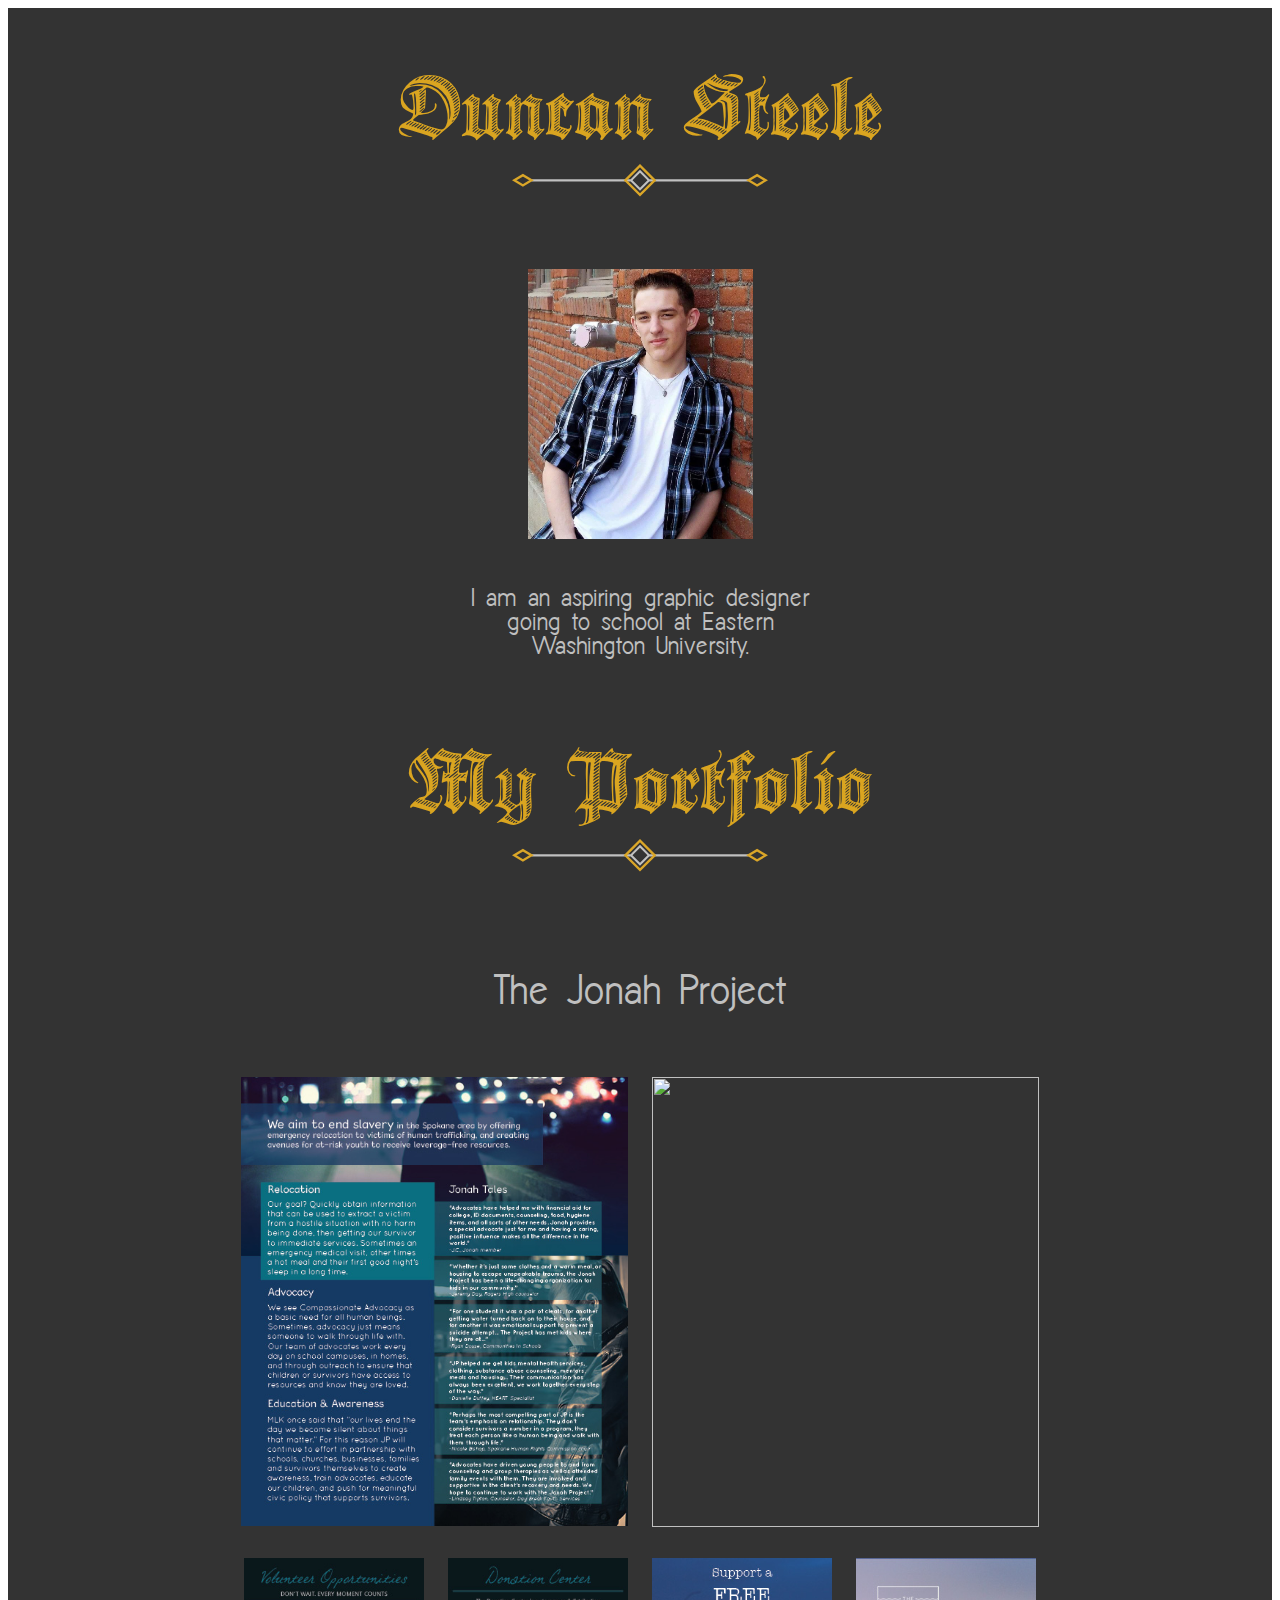
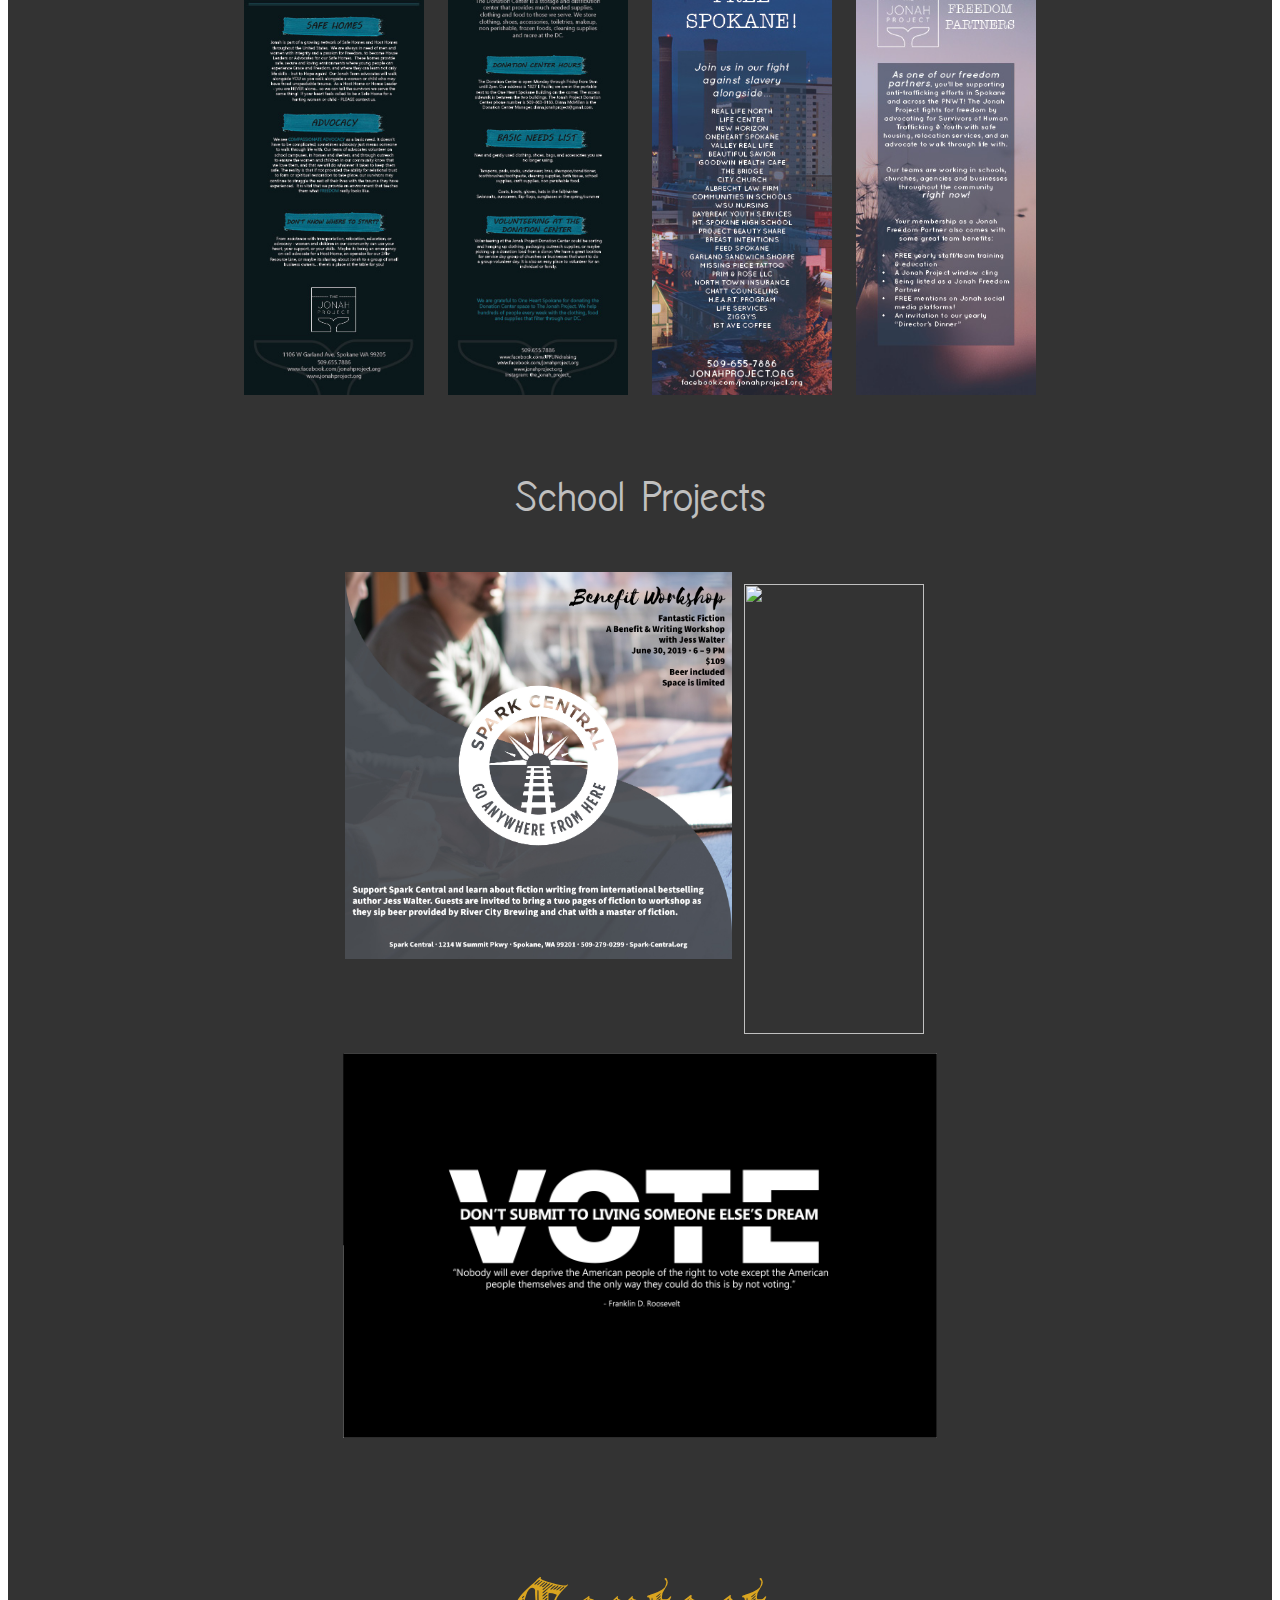
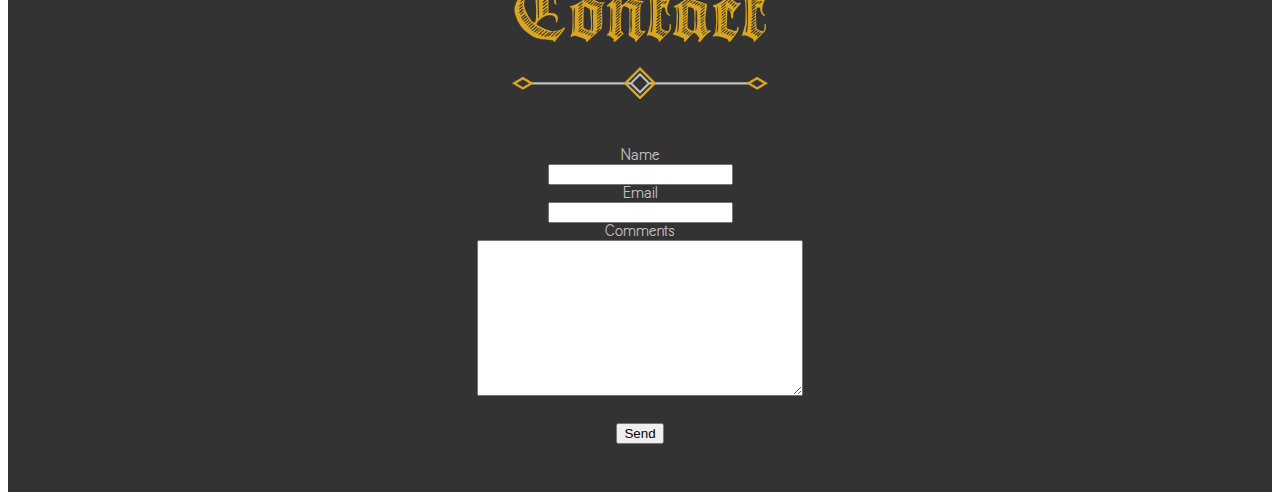
==== commit ab3b2c1f: "updated about" ====
--- a/index.html
+++ b/index.html
@@ -66,8 +66,10 @@
         
         <section>
             <div class="pic-me"></div>
-            <p class="about">Lorem ipsum dolor sit amet consectetur, adipisicing elit. Excepturi laudantium laboriosam corporis rem, adipisci dolores sequi iusto magni dignissimos provident molestias ex. Ad enim et facilis, reprehenderit tenetur quo debitis?Lorem ipsum dolor sit, amet consectetur adipisicing elit. Porro repellendus numquam itaque inventore sed accusamus quis est! Velit exercitationem possimus, cupiditate reprehenderit saepe, esse ipsa, rem fugit ea recusandae ullam. Lorem ipsum dolor sit amet consectetur, adipisicing elit. Eius facilis commodi maiores sunt sit repudiandae fugit ipsam soluta minus consectetur excepturi, autem, tenetur dolorum non exercitationem asperiores repellat eum dolores?</p>
-        </section>
+            <p class="about">
+                I am an aspiring graphic designer going to school at Eastern Washington University.
+            </p>    
+            </section>
 
         <h1>My Portfolio</h1>
 
@@ -140,12 +142,28 @@
 
         </div>
 
-        <h4>The Jonah Project</h4>
-        
-        <div id="lightgallery">
-
-            <a class="banner-big" href="/img/work/">
-                <img src="/img/work/jonah-brochure-for-web.jpg">
+        <h4>School Projects</h4>
+        
+        <div id="lightgallery2">
+
+            <a class="banner-spark" href="/img/work/Benefit-workshop_SocialMedia-for-web.jpg">
+                <img src="/img/work/Benefit-workshop_SocialMedia-for-web.jpg">
+                <!--<div class="summary">
+                    <h2>Title</h2>
+                    <p>Lorem ipsum dolor sit amet consectetur, adipisicing elit. Quaerat expedita, cumque quos ullam similique earum, optio dicta maxime dolores architecto nesciunt nisi aut voluptatum deleniti praesentium, iste corporis illum facilis.</p>
+                </div>-->
+            </a>
+
+            <a class="banner" href="/img/work/HH-Banner-for-web.jpg">
+                <img src="/img/work/HH-Banner-for-web.jpg">
+                <!--<div class="summary">
+                    <h2>Title</h2>
+                    <p>Lorem ipsum dolor sit amet consectetur, adipisicing elit. Quaerat expedita, cumque quos ullam similique earum, optio dicta maxime dolores architecto nesciunt nisi aut voluptatum deleniti praesentium, iste corporis illum facilis.</p>
+                </div>-->
+            </a>
+
+            <a class="banner-big-vote" href="/img/work/VOTINGposterFinal-for-web.jpg">
+                <img src="/img/work/VOTINGposterFinal-for-web.jpg">
                 <!--<div class="summary">
                     <h2>Title</h2>
                     <p>Lorem ipsum dolor sit amet consectetur, adipisicing elit. Quaerat expedita, cumque quos ullam similique earum, optio dicta maxime dolores architecto nesciunt nisi aut voluptatum deleniti praesentium, iste corporis illum facilis.</p>
--- a/css/styles.css
+++ b/css/styles.css
@@ -45,6 +45,7 @@
   display: flex;
   flex-direction: column;
   align-items: center;
+  width: 100%;
 }
 
 /*#about {
@@ -103,7 +104,7 @@
 
 /* Portfolio Styling */
 .lg-backdrop {
-  background-color: rgb(0, 0, 0, .7);
+  background-color: rgb(0, 0, 0, .8);
 }
 
 .lg-toolbar {
@@ -127,6 +128,16 @@
   position: relative;
   width: 43vh;
   margin: .5em;
+}
+
+.banner-big-vote {
+  position: relative;
+  width: 66vh;
+}
+
+.banner-spark {
+  position: relative;
+  width: 43vh;
 }
 
 img:hover {
@@ -189,6 +200,14 @@
   width: 100vh;
 }
 
+#lightgallery2 {
+  display: flex;
+  justify-content: center;
+  flex-direction: row;
+  flex-wrap: wrap;
+  width: 100vh;
+}
+
 .summary:hover {
     opacity: 1;
     transition: .5s;
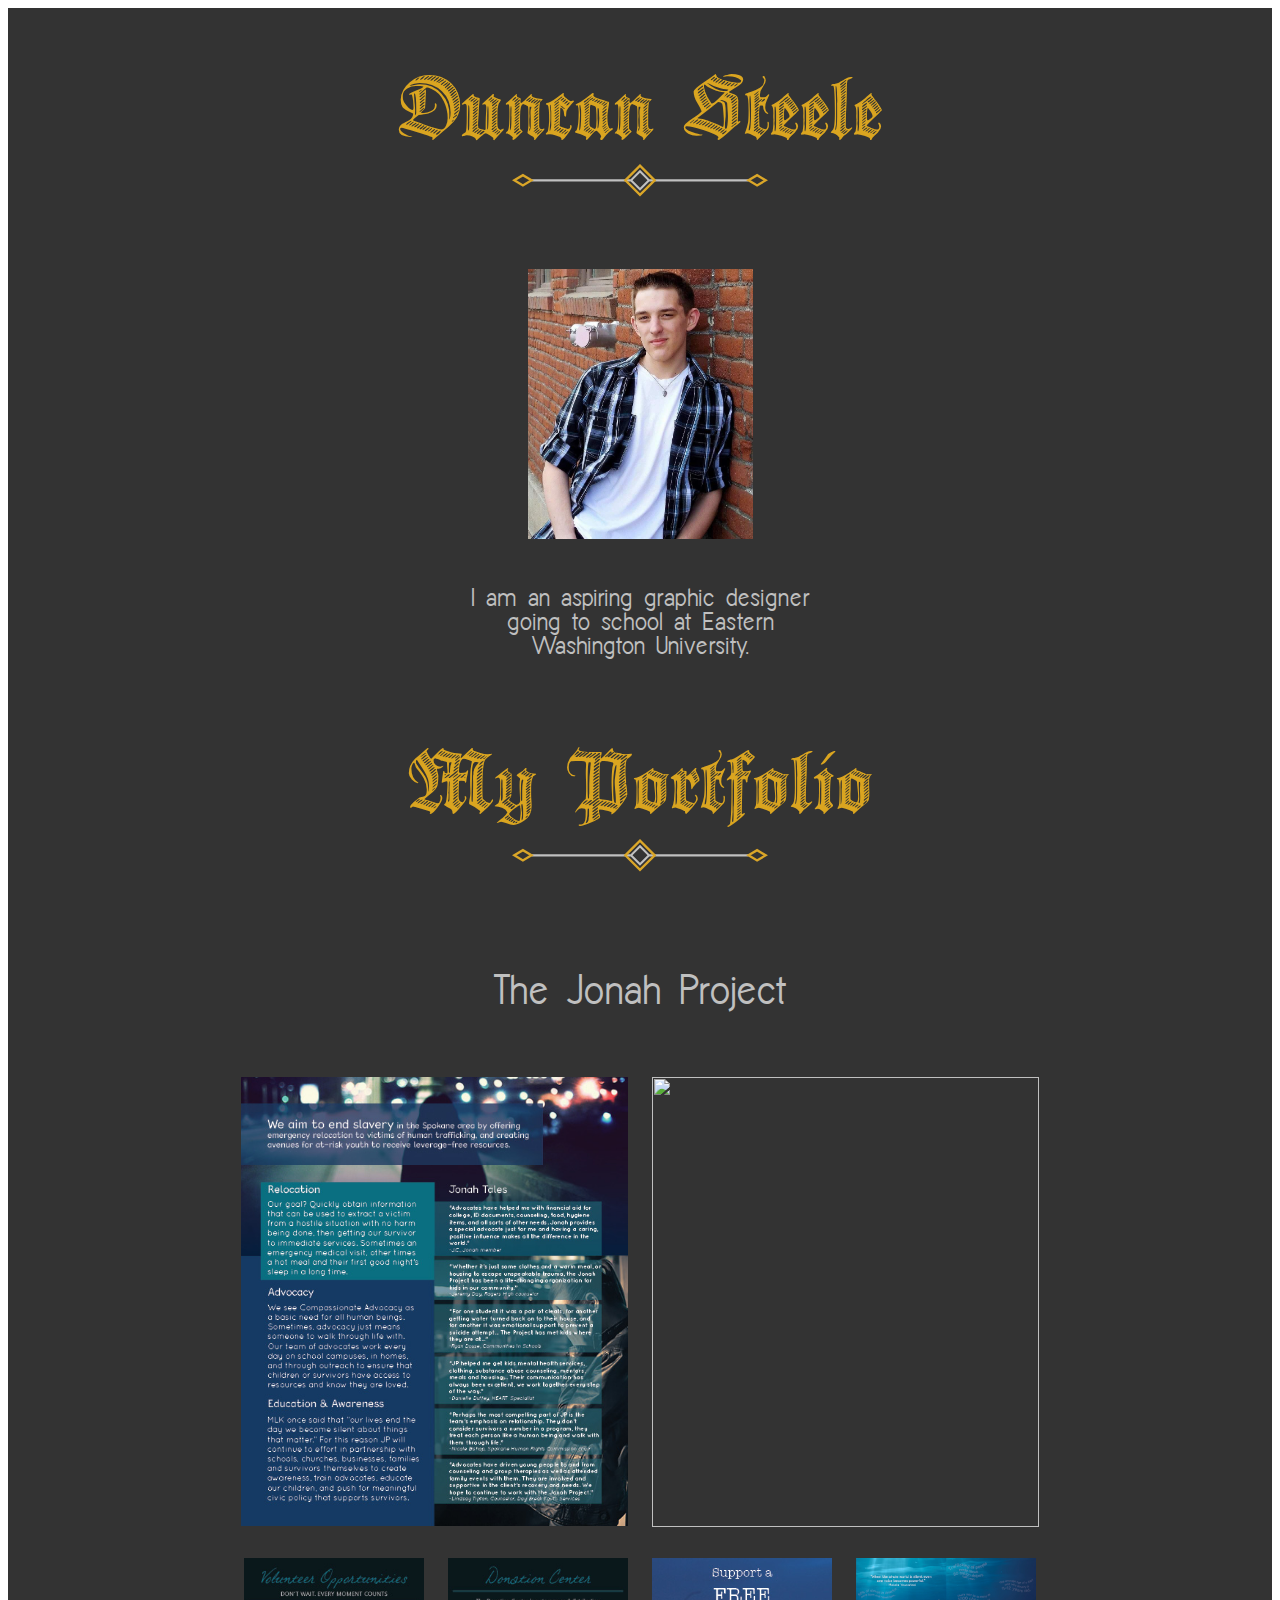
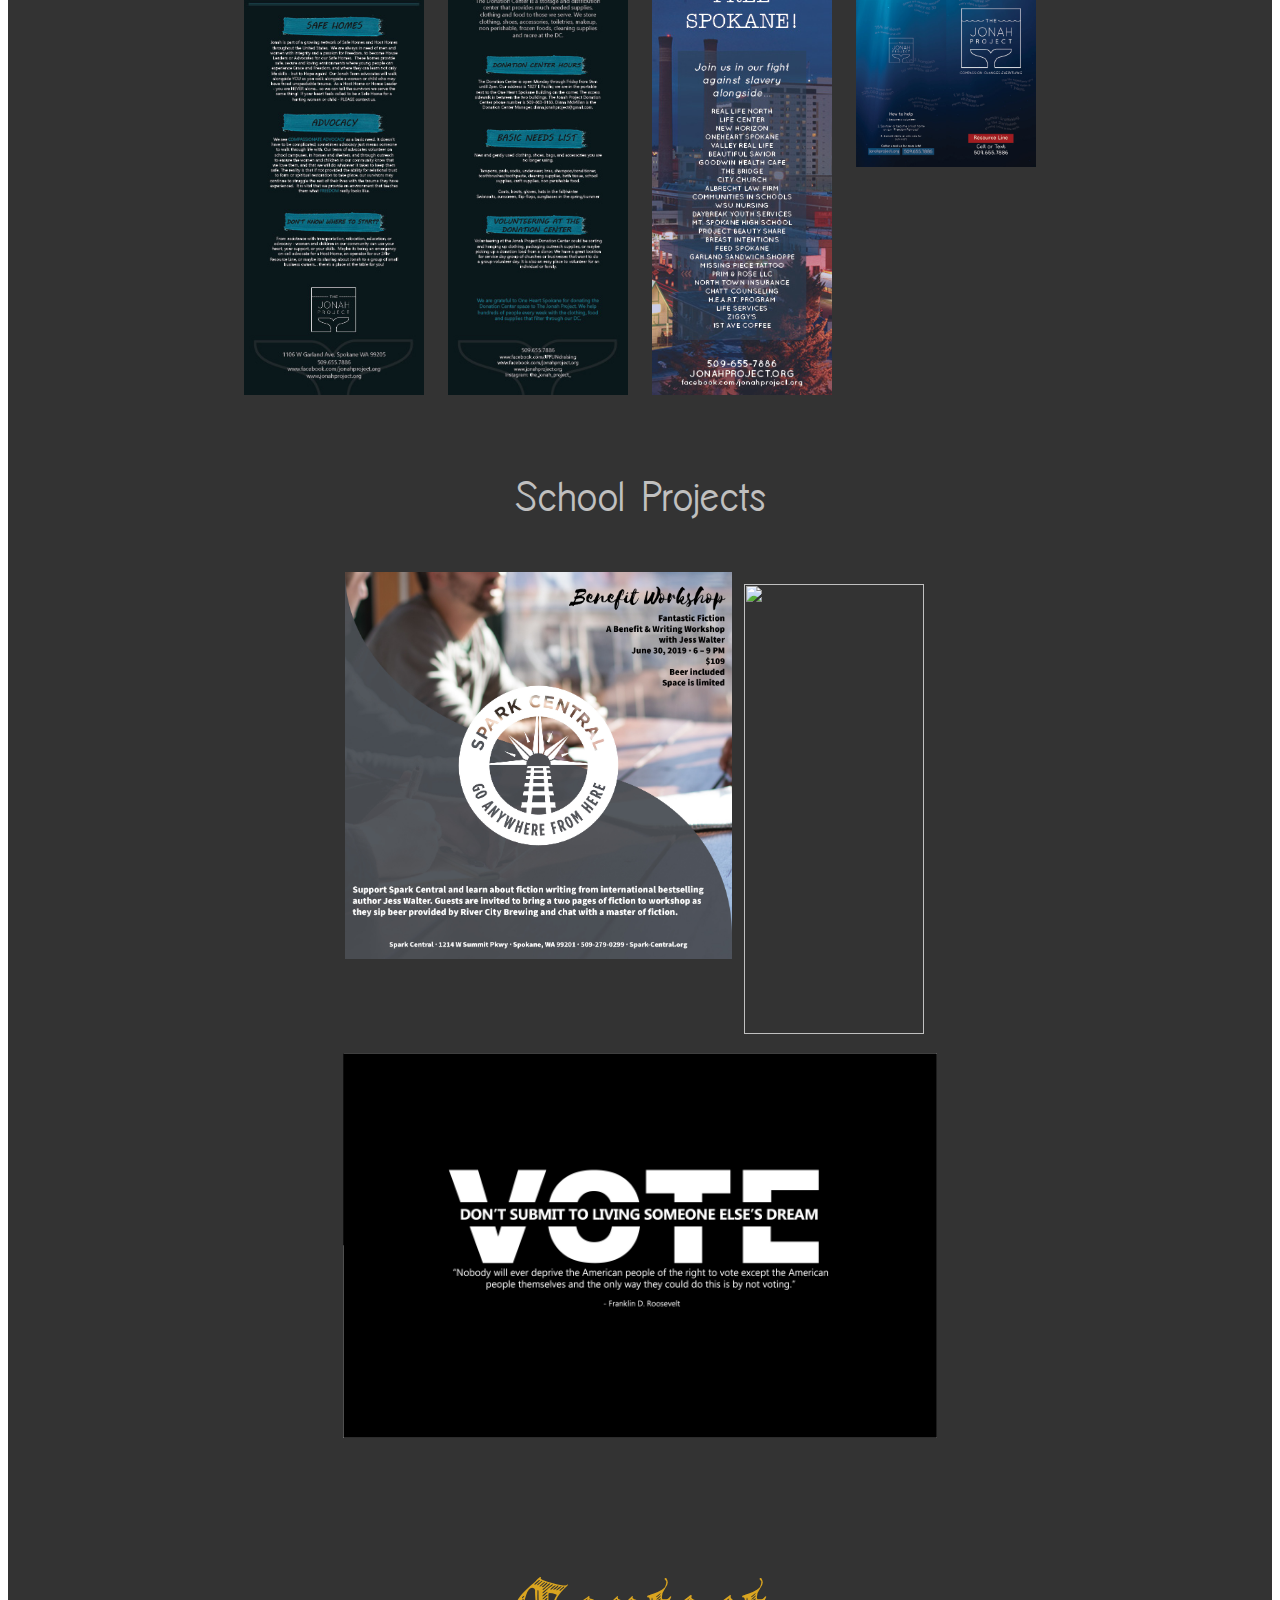
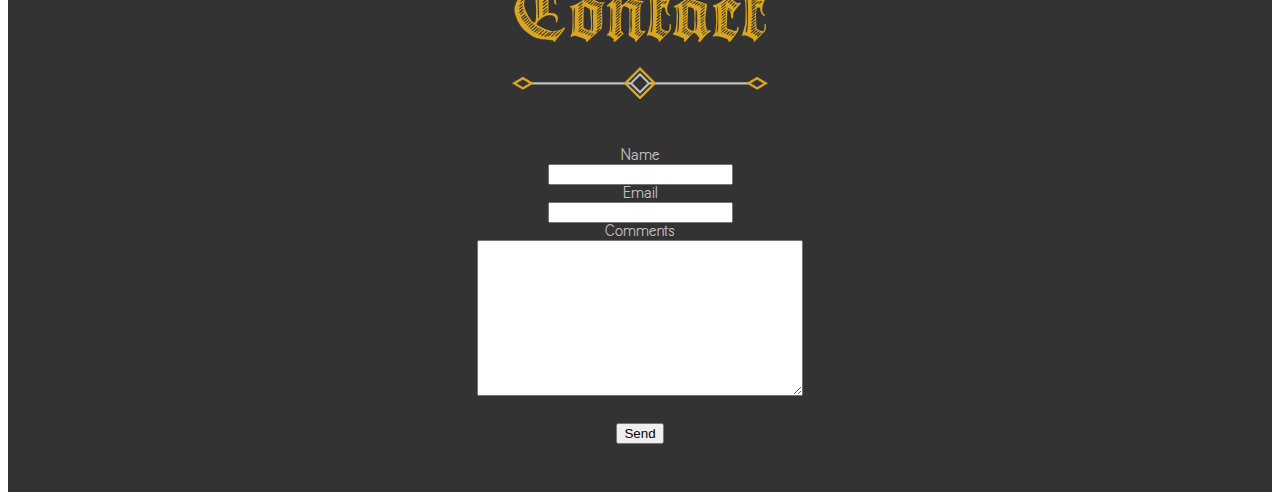
==== commit 84569fea: "updated jonah pic" ====
--- a/index.html
+++ b/index.html
@@ -132,8 +132,8 @@
                 </div>-->
             </a>
 
-            <a class="banner" href="/img/work/JonahProject_Insert3_Business-backside.jpg">
-                <img src="/img/work/JonahProject_Insert3_Business-backside.jpg">
+            <a class="banner" href="/img/work/jonah-brochure-for-web-cover.jpg">
+                <img src="/img/work/jonah-brochure-for-web-cover.jpg">
                 <!--<div class="summary">
                     <h2>Title</h2>
                     <p>Lorem ipsum dolor sit amet consectetur, adipisicing elit. Quaerat expedita, cumque quos ullam similique earum, optio dicta maxime dolores architecto nesciunt nisi aut voluptatum deleniti praesentium, iste corporis illum facilis.</p>
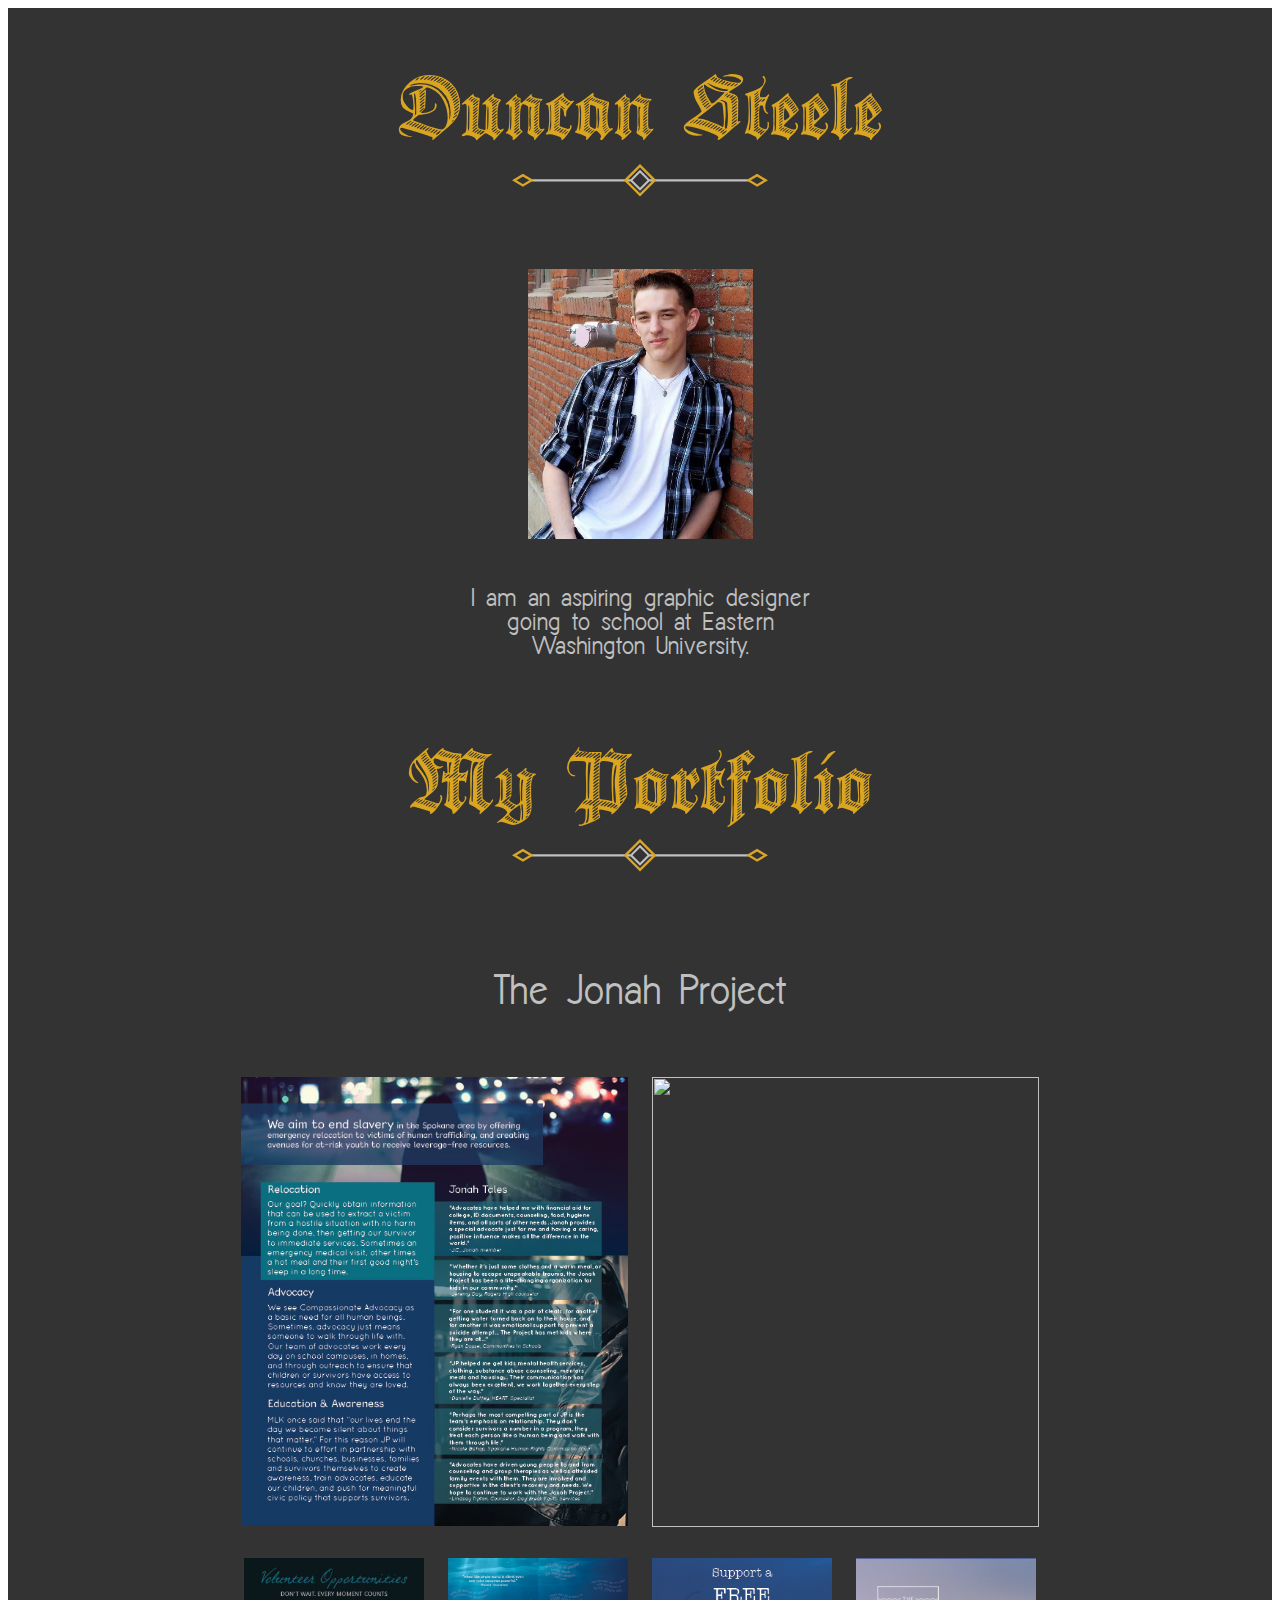
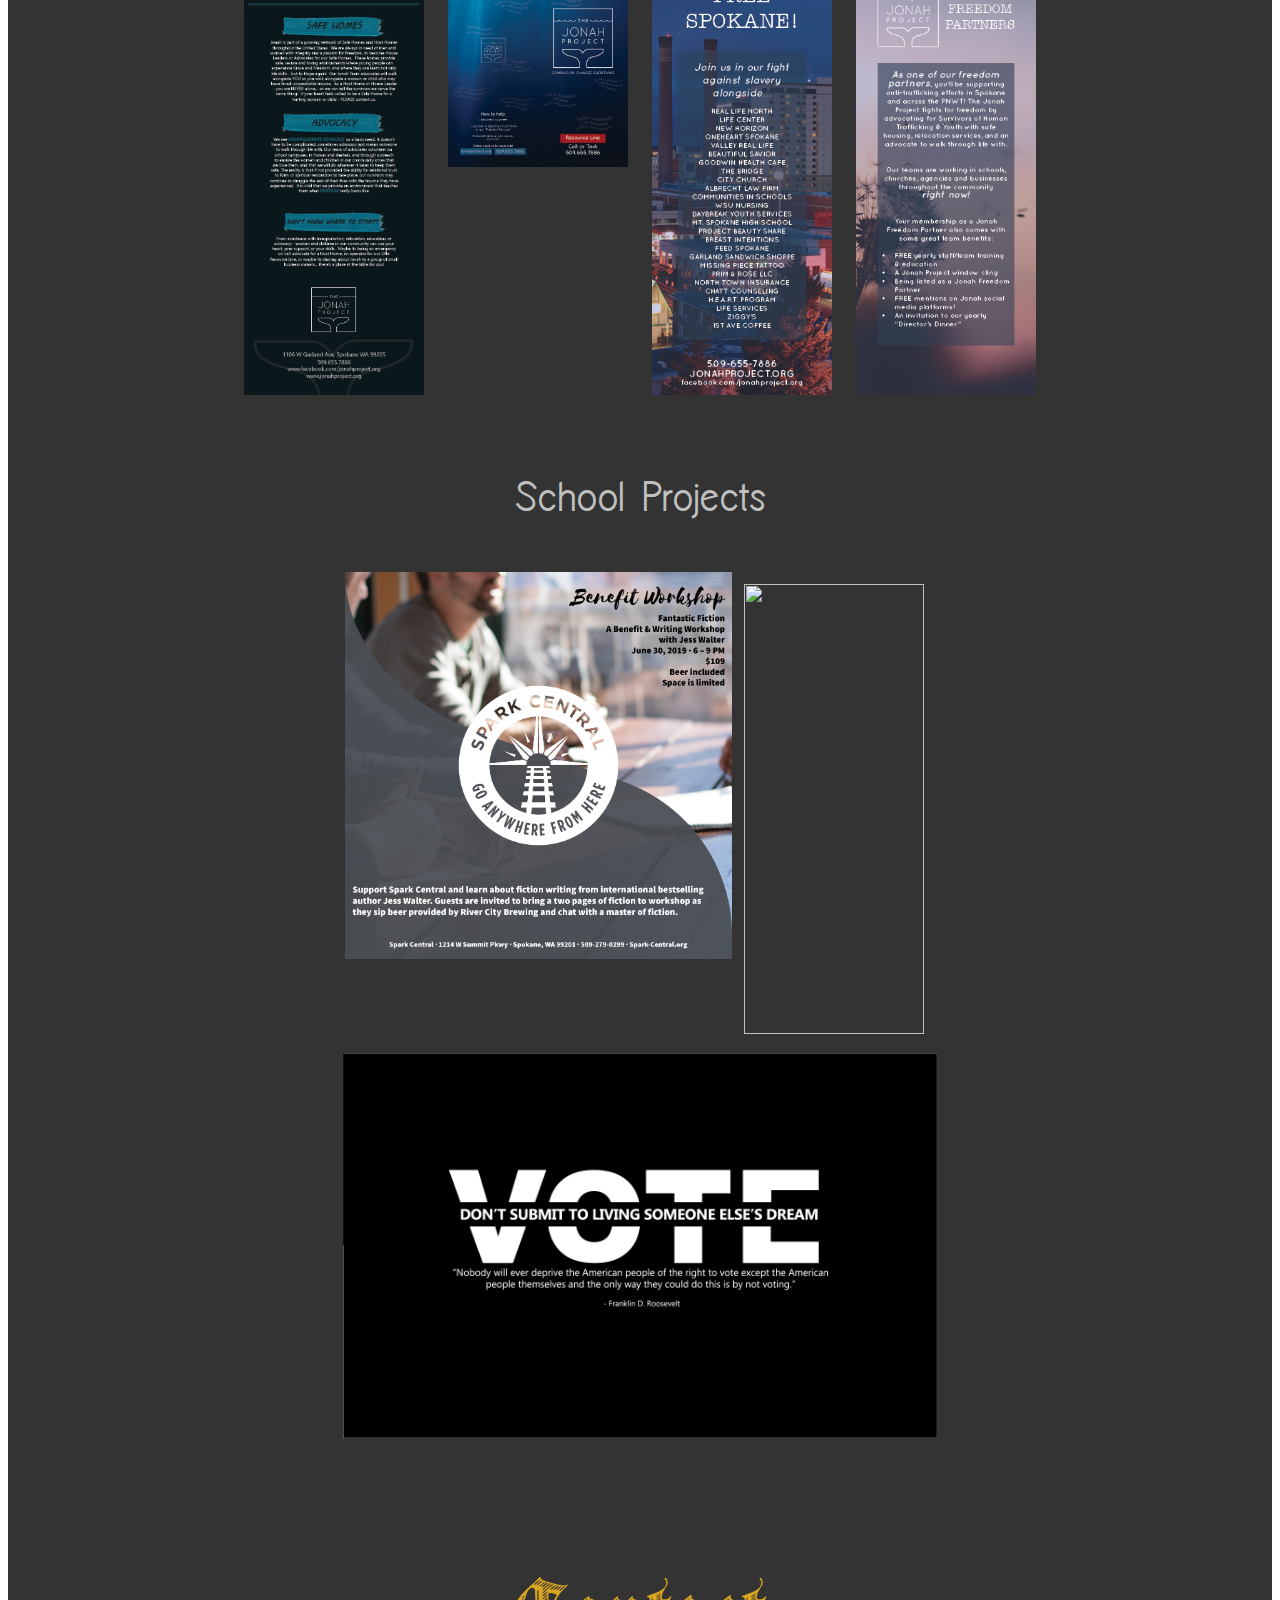
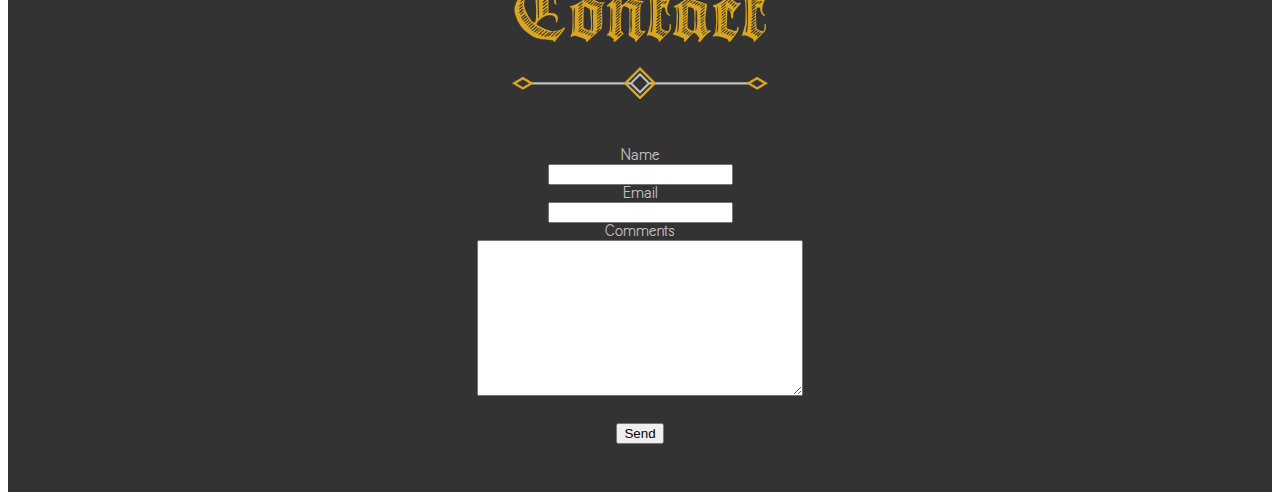
==== commit 71aaa2b8: "Update index.html" ====
--- a/index.html
+++ b/index.html
@@ -116,8 +116,8 @@
                 </div>-->
             </a>
 
-            <a class="banner" href="/img/work/JonahProject_Insert1-MAIN-backside.jpg">
-                <img src="/img/work/JonahProject_Insert1-MAIN-backside.jpg">
+            <a class="banner" href="/img/work/jonah-brochure-for-web-cover.jpg">
+                <img src="/img/work/jonah-brochure-for-web-cover.jpg">
                 <!--<div class="summary">
                     <h2>Title</h2>
                     <p>Lorem ipsum dolor sit amet consectetur, adipisicing elit. Quaerat expedita, cumque quos ullam similique earum, optio dicta maxime dolores architecto nesciunt nisi aut voluptatum deleniti praesentium, iste corporis illum facilis.</p>
@@ -132,8 +132,8 @@
                 </div>-->
             </a>
 
-            <a class="banner" href="/img/work/jonah-brochure-for-web-cover.jpg">
-                <img src="/img/work/jonah-brochure-for-web-cover.jpg">
+            <a class="banner" href="/img/work/JonahProject_Insert3_Business-backside.jpg">
+                <img src="/img/work/JonahProject_Insert3_Business-backside.jpg">
                 <!--<div class="summary">
                     <h2>Title</h2>
                     <p>Lorem ipsum dolor sit amet consectetur, adipisicing elit. Quaerat expedita, cumque quos ullam similique earum, optio dicta maxime dolores architecto nesciunt nisi aut voluptatum deleniti praesentium, iste corporis illum facilis.</p>
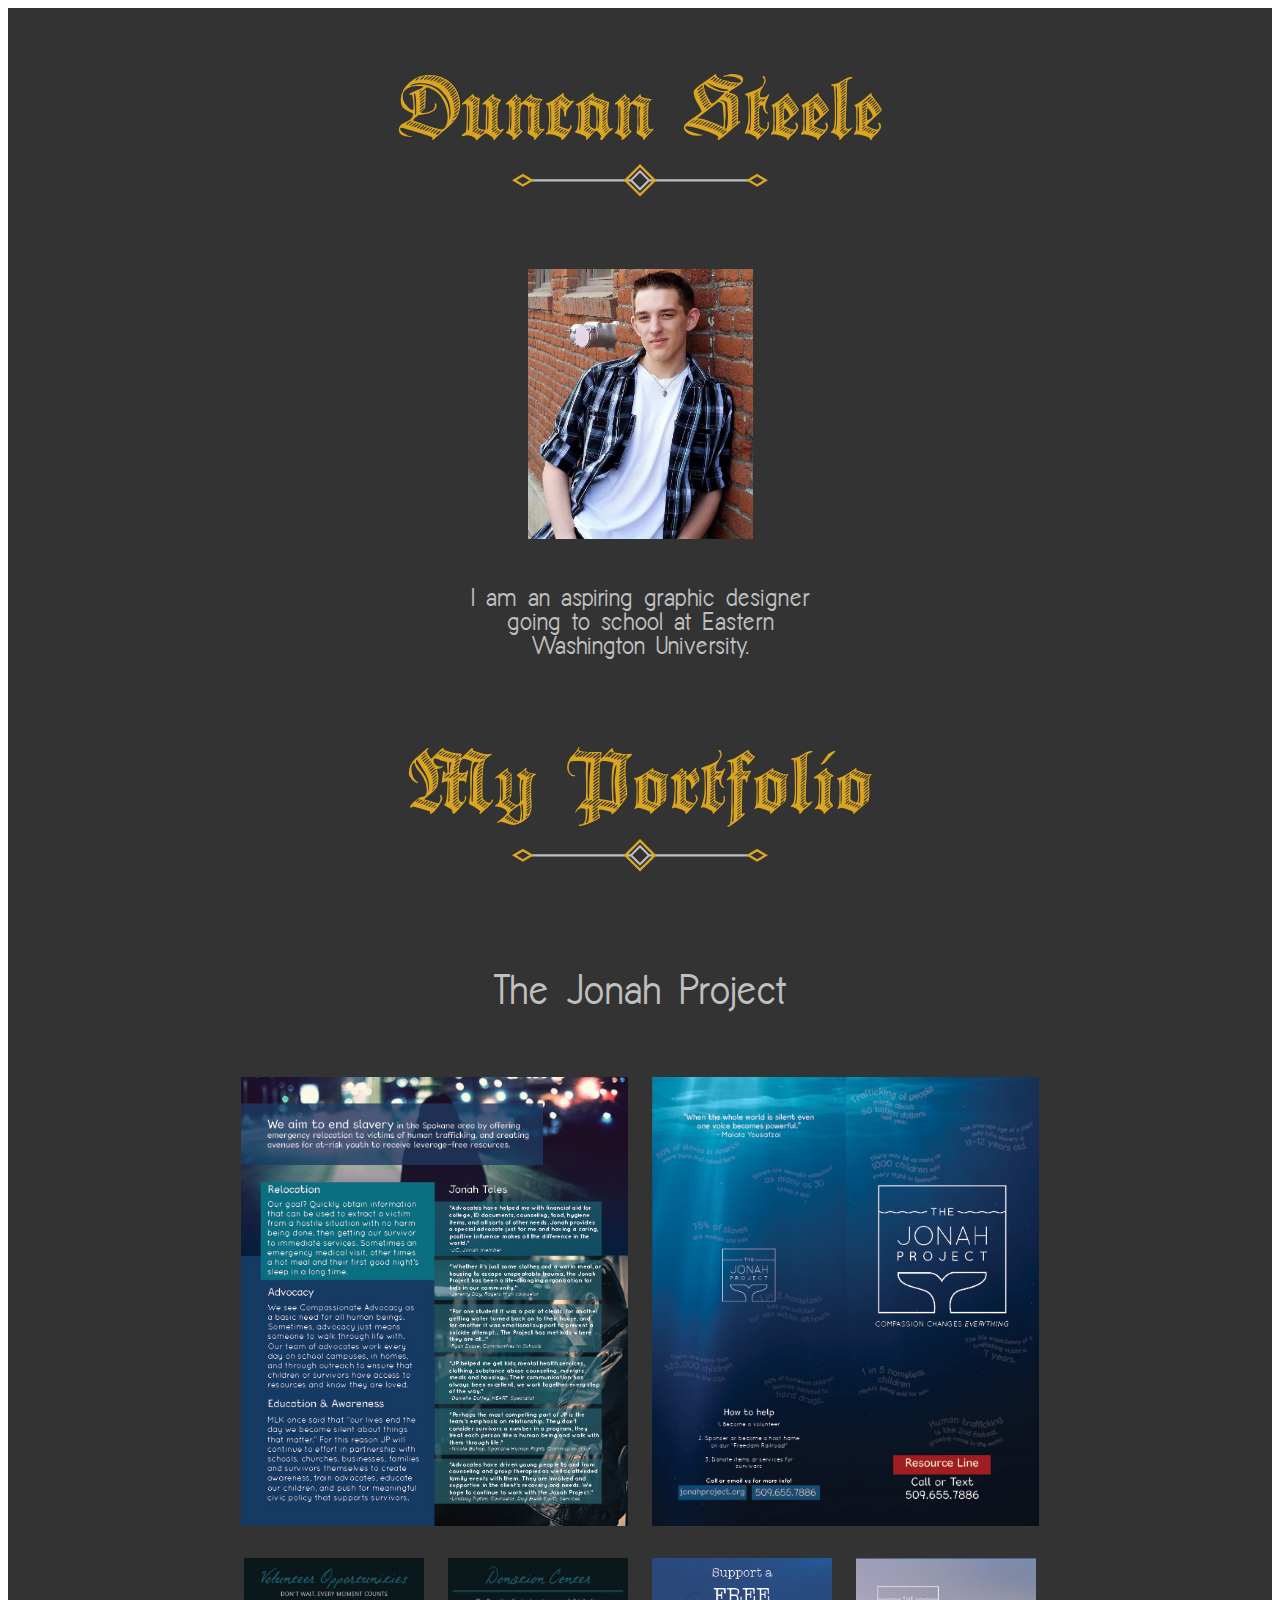
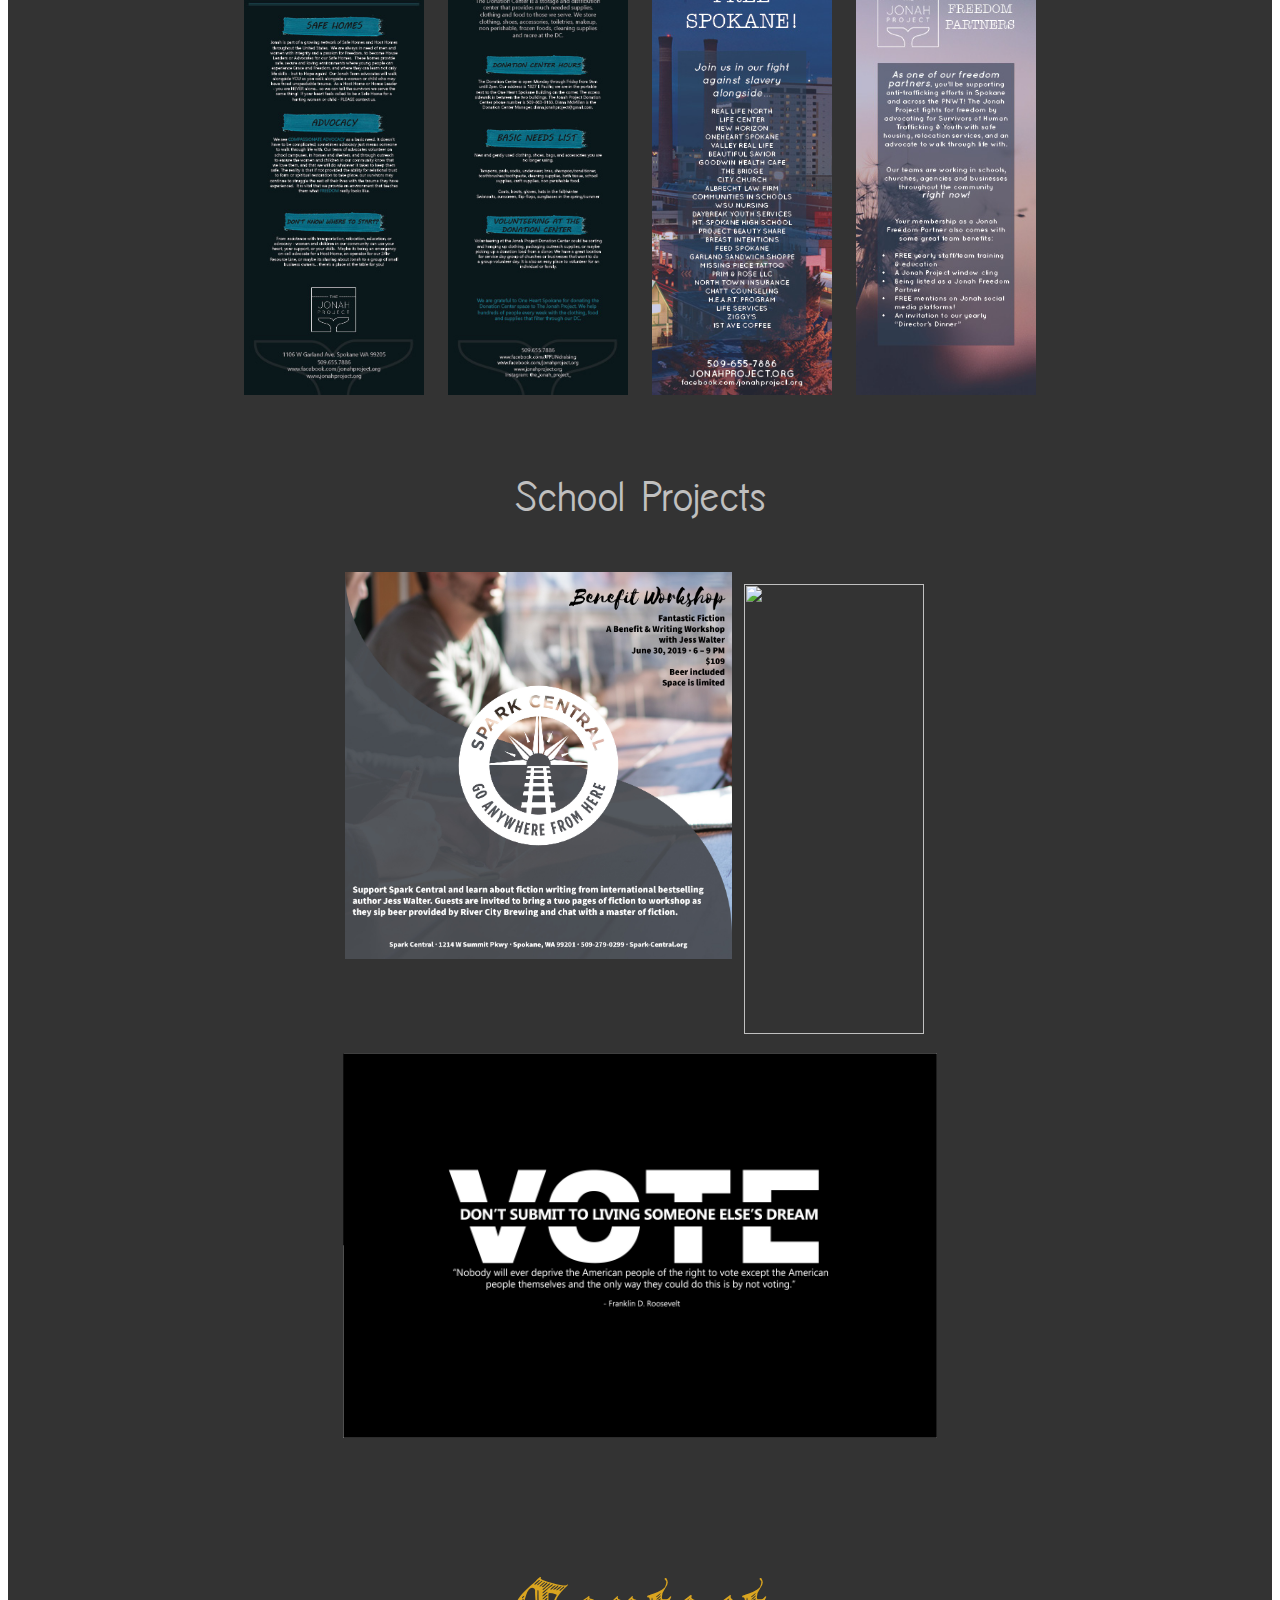
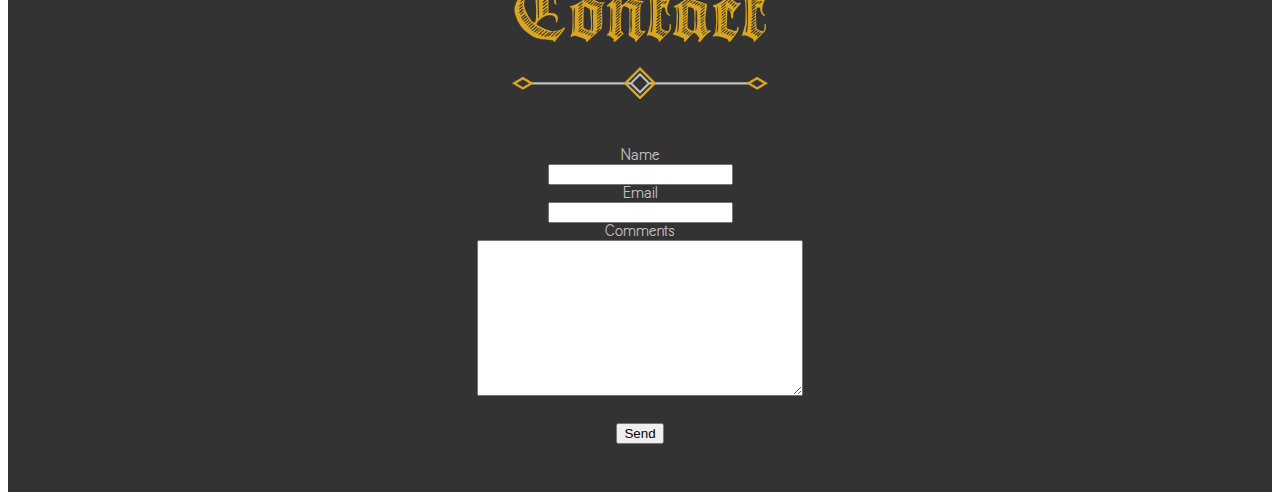
==== commit cd1e7e3b: "Update index.html" ====
--- a/index.html
+++ b/index.html
@@ -100,8 +100,8 @@
                 </div>-->
             </a>
 
-            <a class="banner-big" href="/img/work/jonah-brochure-for-web-BACKSIDE.jpg">
-                <img src="/img/work/jonah-brochure-for-web-BACKSIDE.jpg">
+            <a class="banner-big" href="/img/work/jonah-brochure-for-web-cover.jpg">
+                <img src="/img/work/jonah-brochure-for-web-cover.jpg">
                 <!--<div class="summary">
                     <h2>Title</h2>
                     <p>Lorem ipsum dolor sit amet consectetur, adipisicing elit. Quaerat expedita, cumque quos ullam similique earum, optio dicta maxime dolores architecto nesciunt nisi aut voluptatum deleniti praesentium, iste corporis illum facilis.</p>
@@ -116,8 +116,8 @@
                 </div>-->
             </a>
 
-            <a class="banner" href="/img/work/jonah-brochure-for-web-cover.jpg">
-                <img src="/img/work/jonah-brochure-for-web-cover.jpg">
+            <a class="banner" href="/img/work/JonahProject_Insert1-MAIN-backside.jpg">
+                <img src="/img/work/JonahProject_Insert1-MAIN-backside.jpg">
                 <!--<div class="summary">
                     <h2>Title</h2>
                     <p>Lorem ipsum dolor sit amet consectetur, adipisicing elit. Quaerat expedita, cumque quos ullam similique earum, optio dicta maxime dolores architecto nesciunt nisi aut voluptatum deleniti praesentium, iste corporis illum facilis.</p>
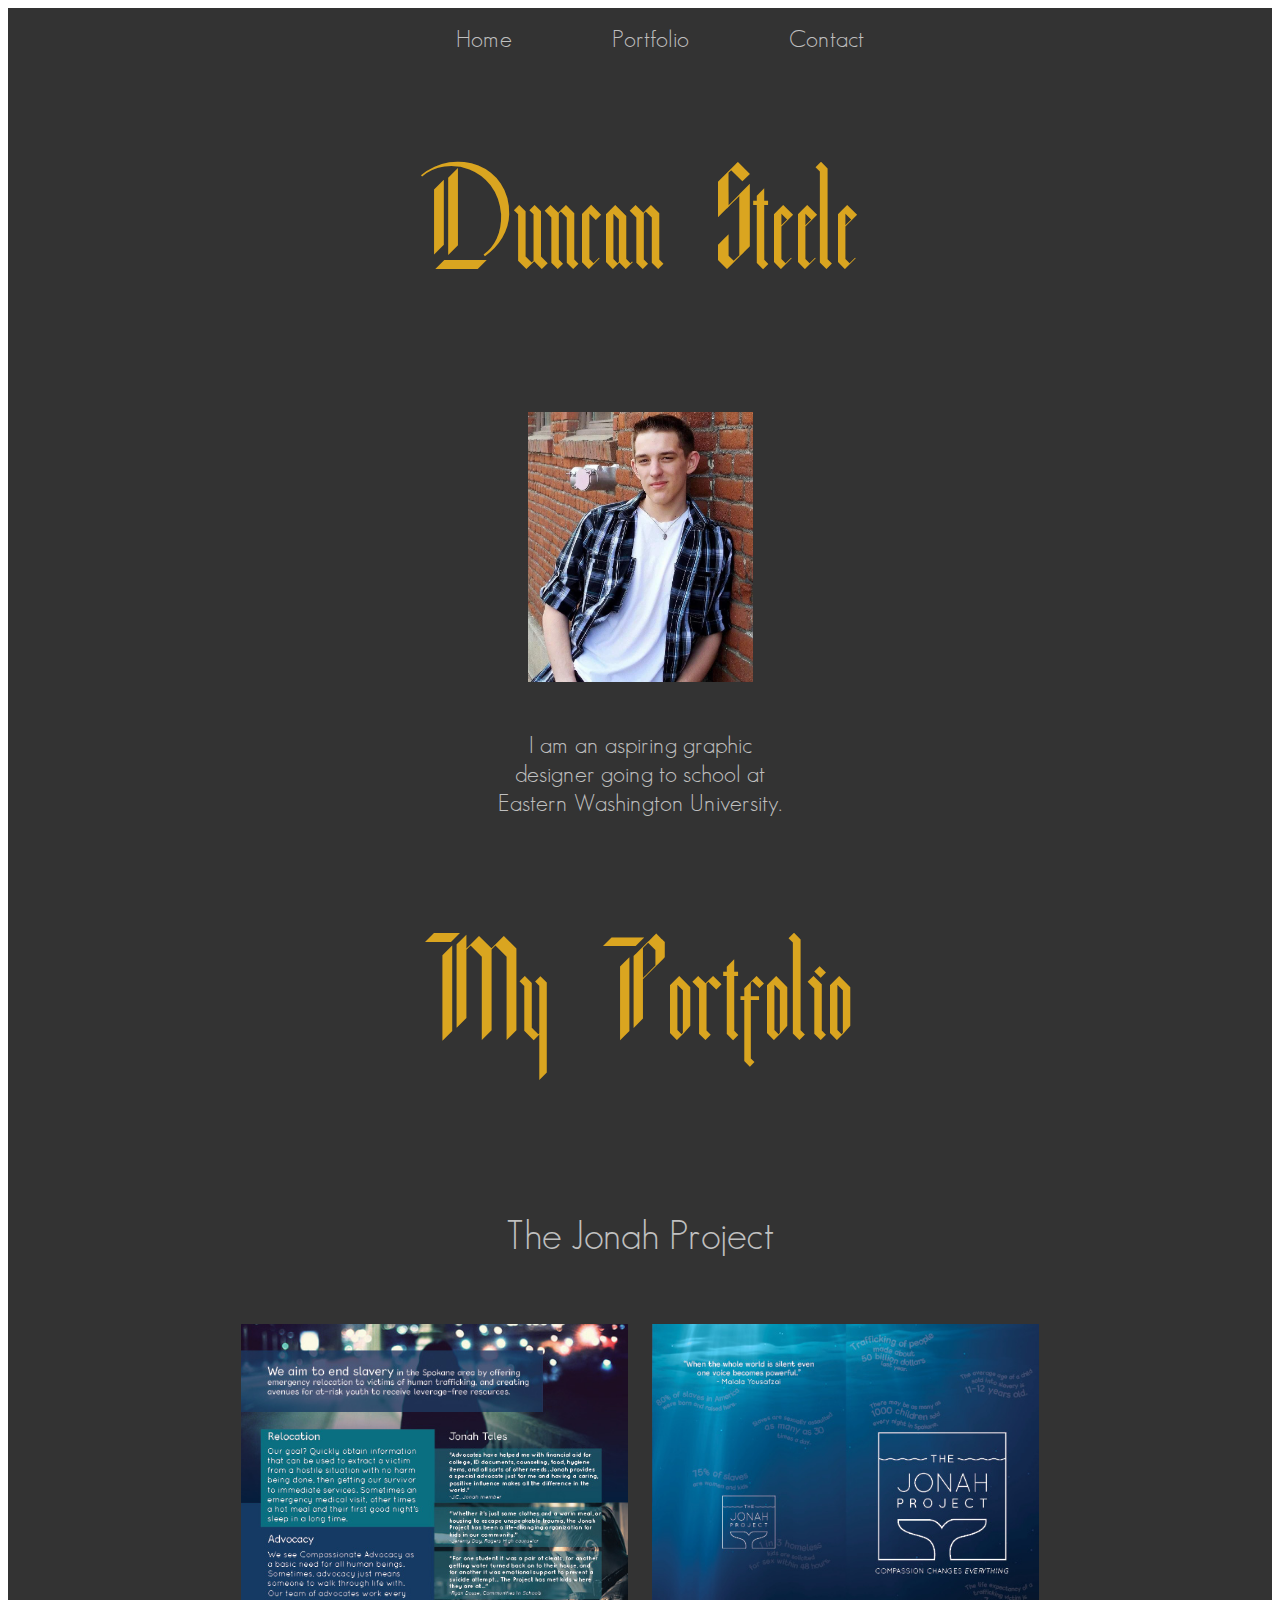
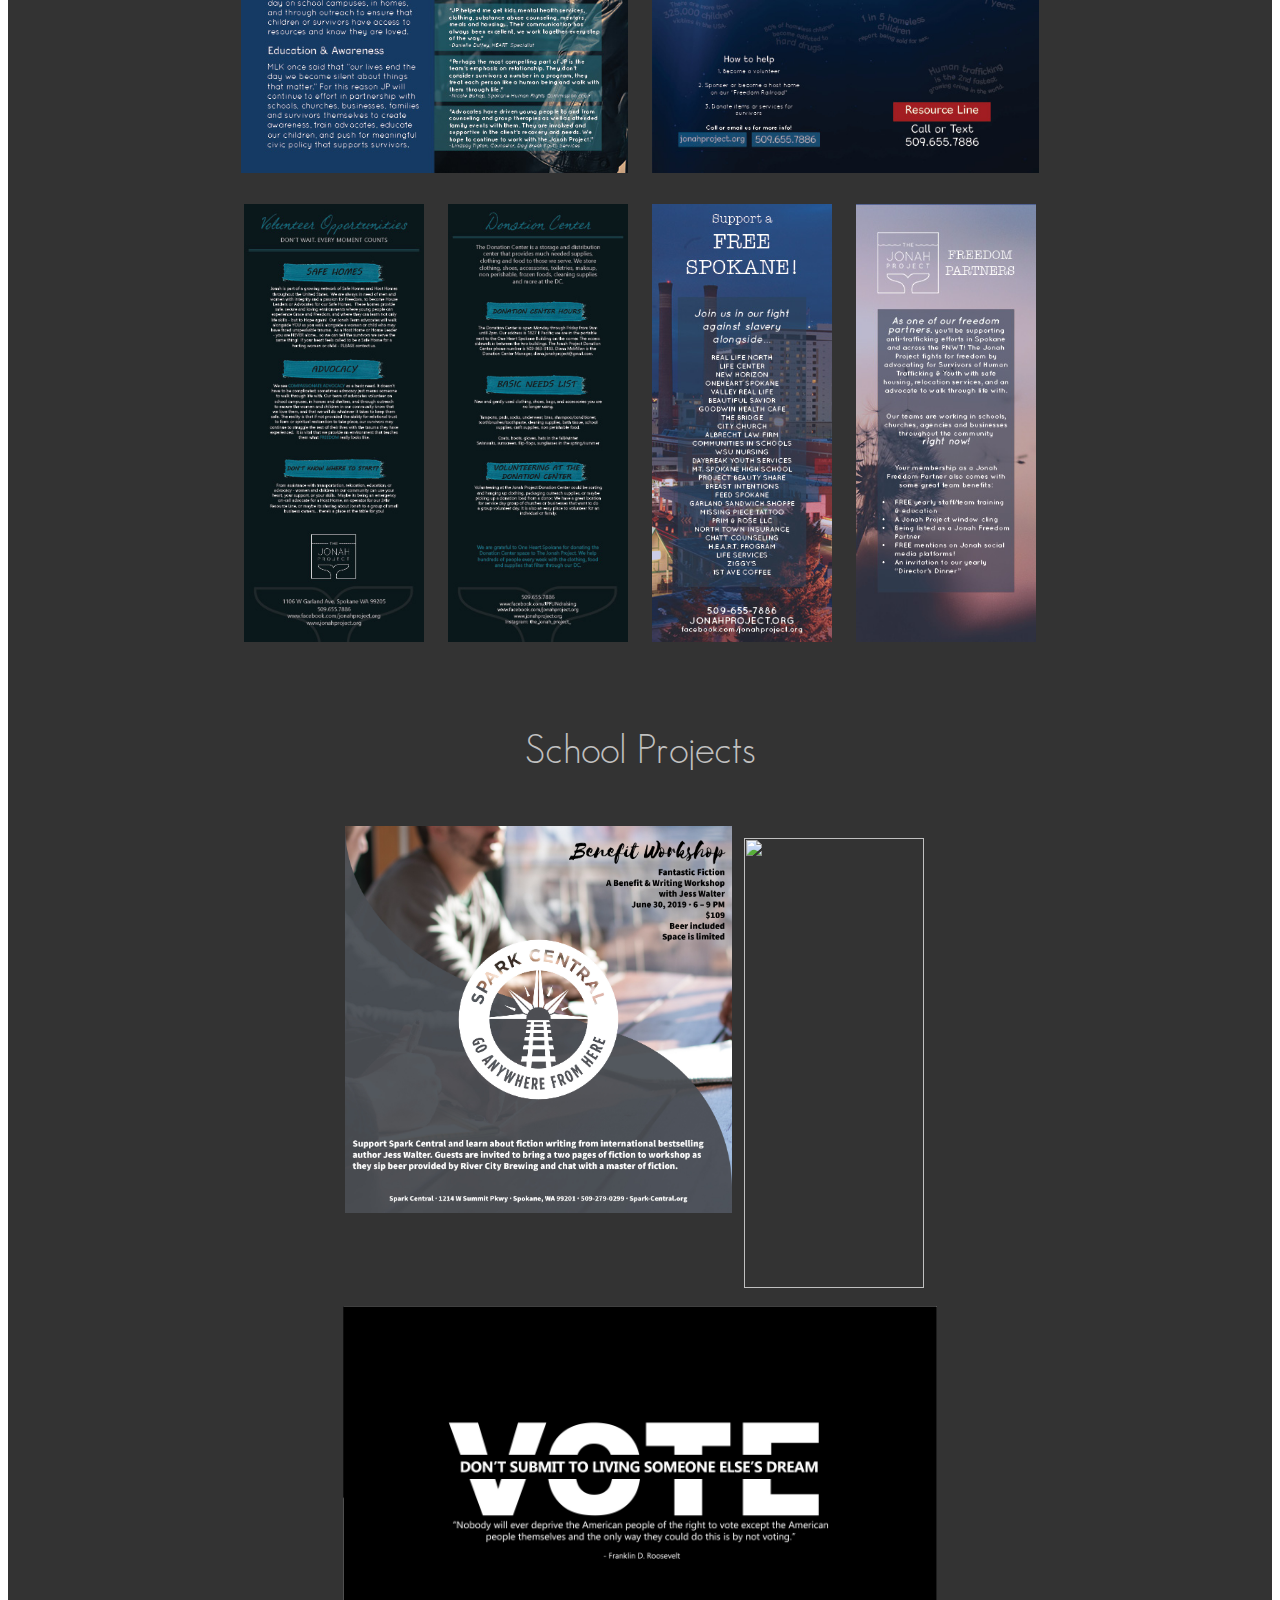
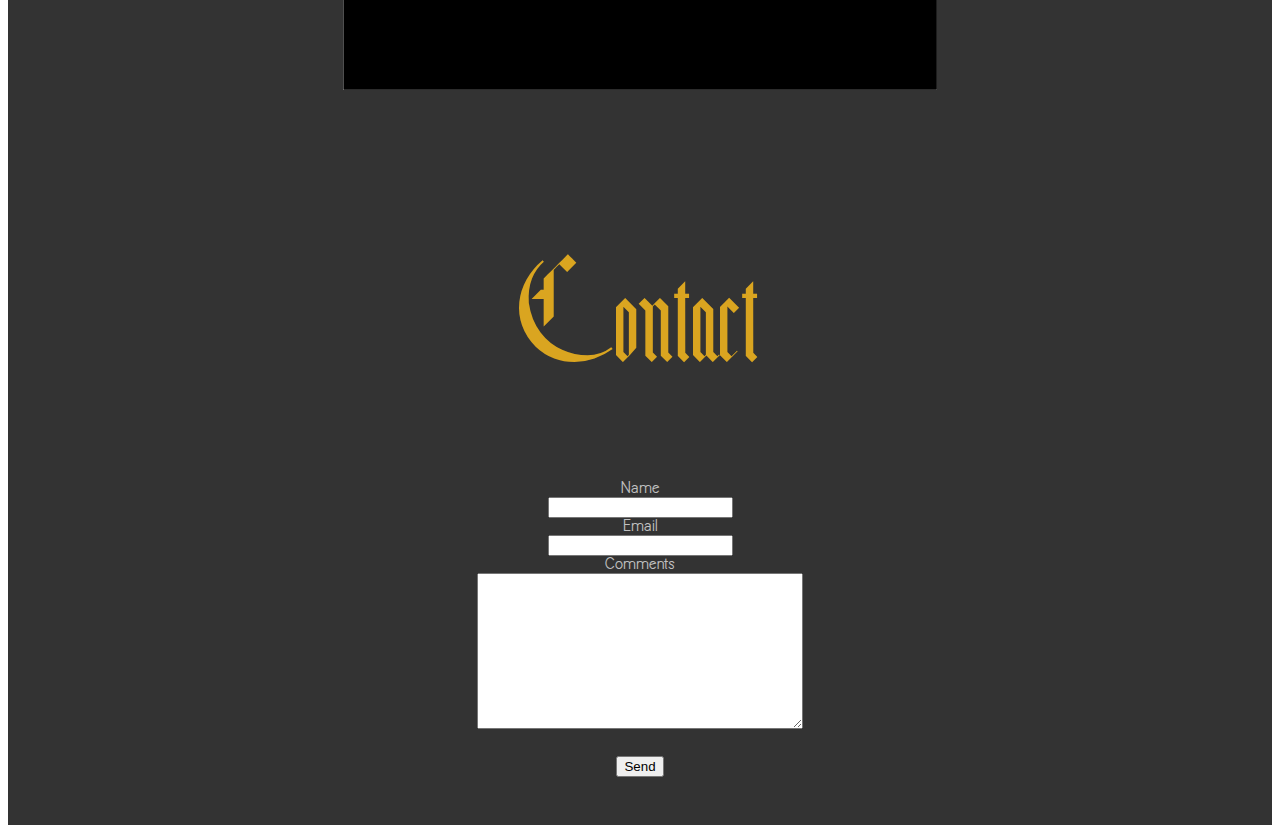
==== commit 226531fb: "Added Links, Removed SVGs" ====
--- a/index.html
+++ b/index.html
@@ -30,39 +30,23 @@
 
 </head>
 
-<!--<nav>
-    <div class='tabs'>
-        <ul class='horizontal'>
-            <li><a href="index.html">Home</a></li>
-            <li><a href="/portfolio/index.html">Portfolio</a></li>
-            <li><a href="contact.html">Contact</a></li>
-        </ul>
-    </div>
-</nav>-->
+
 
 <body>
 
     <div class="black-filter">
         
+        <nav>
+            <div class='tabs'>
+                <ul class='horizontal'>
+                    <li><a href="index.html">Home</a></li>
+                    <li><a href="/portfolio/index.html">Portfolio</a></li>
+                    <li><a href="contact.html">Contact</a></li>
+                </ul>
+            </div>
+        </nav>
         
         <h1 class="my-name">Duncan Steele</h1>
-
-        <?xml version="1.0" encoding="utf-8"?>
-<!-- Generator: Adobe Illustrator 23.0.2, SVG Export Plug-In . SVG Version: 6.00 Build 0)  -->
-<svg version="1.1" id="detail" xmlns="http://www.w3.org/2000/svg" xmlns:xlink="http://www.w3.org/1999/xlink" x="0px" y="0px"
-	 viewBox="0 0 545.8 69.6" style="enable-background:new 0 0 545.8 69.6;" xml:space="preserve">
-<style type="text/css">
-	.st0{fill:#C0C0C0;}
-	.st1{fill:none;stroke:#DAA628;stroke-width:4.9972;stroke-miterlimit:10;}
-</style>
-<path class="st0" d="M292.7,32.3l-19.8-19.8l-19.8,19.8H41.5v5h211.6l19.8,19.8l19.8-19.8h211.6v-5H292.7z M272.9,50.8l-16-16l16-16
-	l16,16L272.9,50.8z"/>
-<polygon class="st1" points="540.9,34.8 522.6,45.6 504.3,34.8 522.6,23.9 "/>
-<polygon class="st1" points="41.5,34.8 23.2,45.6 4.9,34.8 23.2,23.9 "/>
-<polygon class="st1" points="304.1,34.8 272.9,66 241.7,34.8 272.9,3.5 "/>
-</svg>
-
-
         
         <section>
             <div class="pic-me"></div>
@@ -72,21 +56,6 @@
             </section>
 
         <h1>My Portfolio</h1>
-
-        <?xml version="1.0" encoding="utf-8"?>
-<!-- Generator: Adobe Illustrator 23.0.2, SVG Export Plug-In . SVG Version: 6.00 Build 0)  -->
-<svg version="1.1" id="detail" xmlns="http://www.w3.org/2000/svg" xmlns:xlink="http://www.w3.org/1999/xlink" x="0px" y="0px"
-	 viewBox="0 0 545.8 69.6" style="enable-background:new 0 0 545.8 69.6;" xml:space="preserve">
-<style type="text/css">
-	.st0{fill:#C0C0C0;}
-	.st1{fill:none;stroke:#DAA628;stroke-width:4.9972;stroke-miterlimit:10;}
-</style>
-<path class="st0" d="M292.7,32.3l-19.8-19.8l-19.8,19.8H41.5v5h211.6l19.8,19.8l19.8-19.8h211.6v-5H292.7z M272.9,50.8l-16-16l16-16
-	l16,16L272.9,50.8z"/>
-<polygon class="st1" points="540.9,34.8 522.6,45.6 504.3,34.8 522.6,23.9 "/>
-<polygon class="st1" points="41.5,34.8 23.2,45.6 4.9,34.8 23.2,23.9 "/>
-<polygon class="st1" points="304.1,34.8 272.9,66 241.7,34.8 272.9,3.5 "/>
-</svg>
 
         <h4>The Jonah Project</h4>
         
@@ -174,21 +143,6 @@
 
         <h1>Contact</h1>
 
-        <?xml version="1.0" encoding="utf-8"?>
-<!-- Generator: Adobe Illustrator 23.0.2, SVG Export Plug-In . SVG Version: 6.00 Build 0)  -->
-<svg version="1.1" id="detail" xmlns="http://www.w3.org/2000/svg" xmlns:xlink="http://www.w3.org/1999/xlink" x="0px" y="0px"
-	 viewBox="0 0 545.8 69.6" style="enable-background:new 0 0 545.8 69.6;" xml:space="preserve">
-<style type="text/css">
-	.st0{fill:#C0C0C0;}
-	.st1{fill:none;stroke:#DAA628;stroke-width:4.9972;stroke-miterlimit:10;}
-</style>
-<path class="st0" d="M292.7,32.3l-19.8-19.8l-19.8,19.8H41.5v5h211.6l19.8,19.8l19.8-19.8h211.6v-5H292.7z M272.9,50.8l-16-16l16-16
-	l16,16L272.9,50.8z"/>
-<polygon class="st1" points="540.9,34.8 522.6,45.6 504.3,34.8 522.6,23.9 "/>
-<polygon class="st1" points="41.5,34.8 23.2,45.6 4.9,34.8 23.2,23.9 "/>
-<polygon class="st1" points="304.1,34.8 272.9,66 241.7,34.8 272.9,3.5 "/>
-</svg>
-
         <form action="https://formspree.io/dmsteele89@gmail.com" method="POST">
 
             <!-- Visible -->
--- a/css/styles.css
+++ b/css/styles.css
@@ -28,6 +28,15 @@
   src: url(/fonts/sparkler/Sparkler-demo.ttf);
 }
 
+@font-face {
+  font-family: 'black-letter';
+  src: url(/fonts/Blackletter-modern-gothic-font./black_font_letters.otf);
+}
+
+@font-face {
+  font-family: 'geo-sans';
+  src: url(/fonts/geo_sans_light/GeosansLight.ttf);
+}
 
 /* Your Awesome Styling */
 body {
@@ -54,8 +63,8 @@
 }*/
 
 h1 {
-  font-family: 'zierschrift';
-  font-size: 5em;
+  font-family: 'black-letter';
+  font-size: 8em;
   text-decoration: none;
   color: goldenrod;
   /*text-shadow: 1px 1px 8px goldenrod, 1px 1px 8px #ccc;*/
@@ -64,7 +73,7 @@
 }
 
 a {
-  font-family: 'morris-roman';
+  font-family: 'geo-sans';
   font-size: 1.5em;
   text-decoration: none;
   color: silver;
@@ -160,28 +169,28 @@
 }
 
 h2 {
-  font-family: 'zierschrift';
+  font-family: 'black-letter';
   font-size: 2em;
   font-weight: normal;
   margin-bottom: -.3em;
 }
 
 h3 {
-  font-family: 'zierschrift';
+  font-family: 'black-letter';
   font-size: 3.5em;
   font-weight: normal;
   color: silver;
 }
 
 h4 {
-  font-family: 'sparkler';
+  font-family: 'geo-sans';
   color: silver;
   font-weight: normal;
   font-size: 2.5em;
 }
 
 p {
-  font-family: 'sparkler';
+  font-family: 'geo-sans';
   font-size: 1em;
   color: silver;
 }
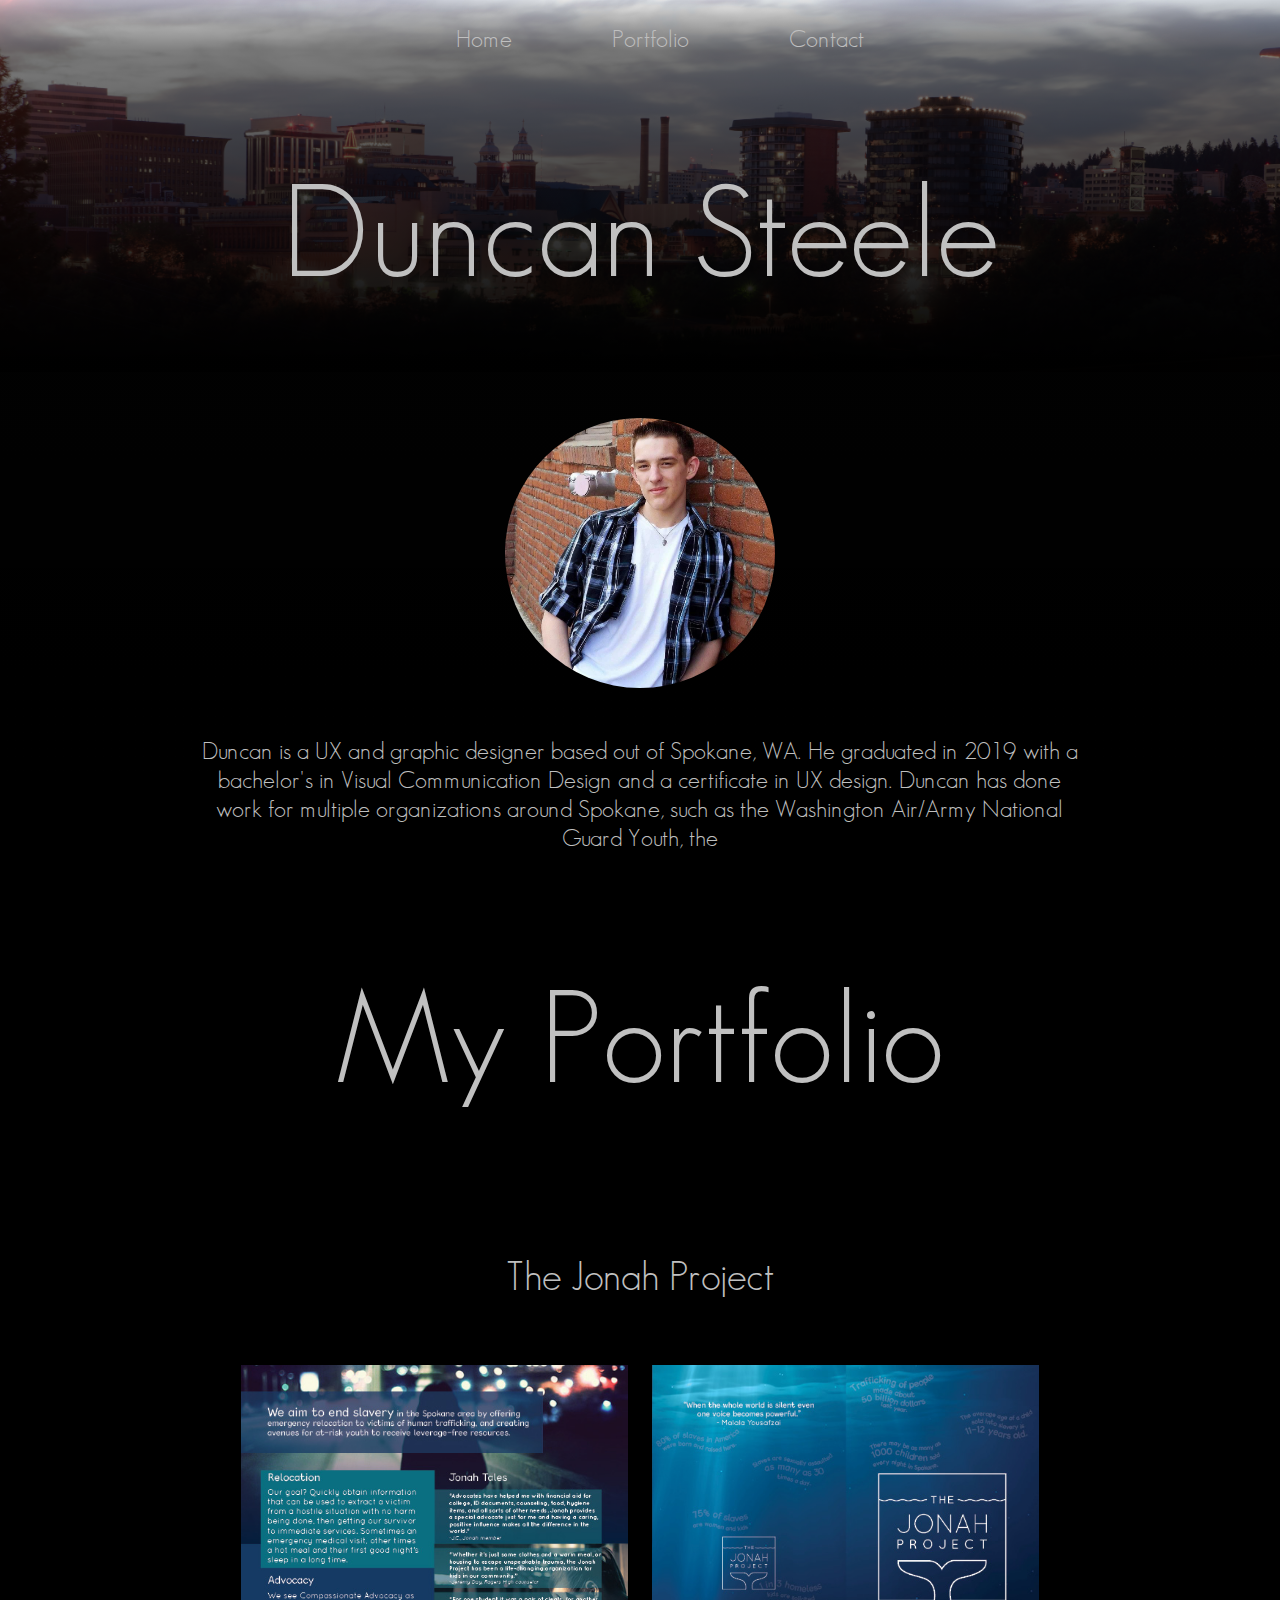
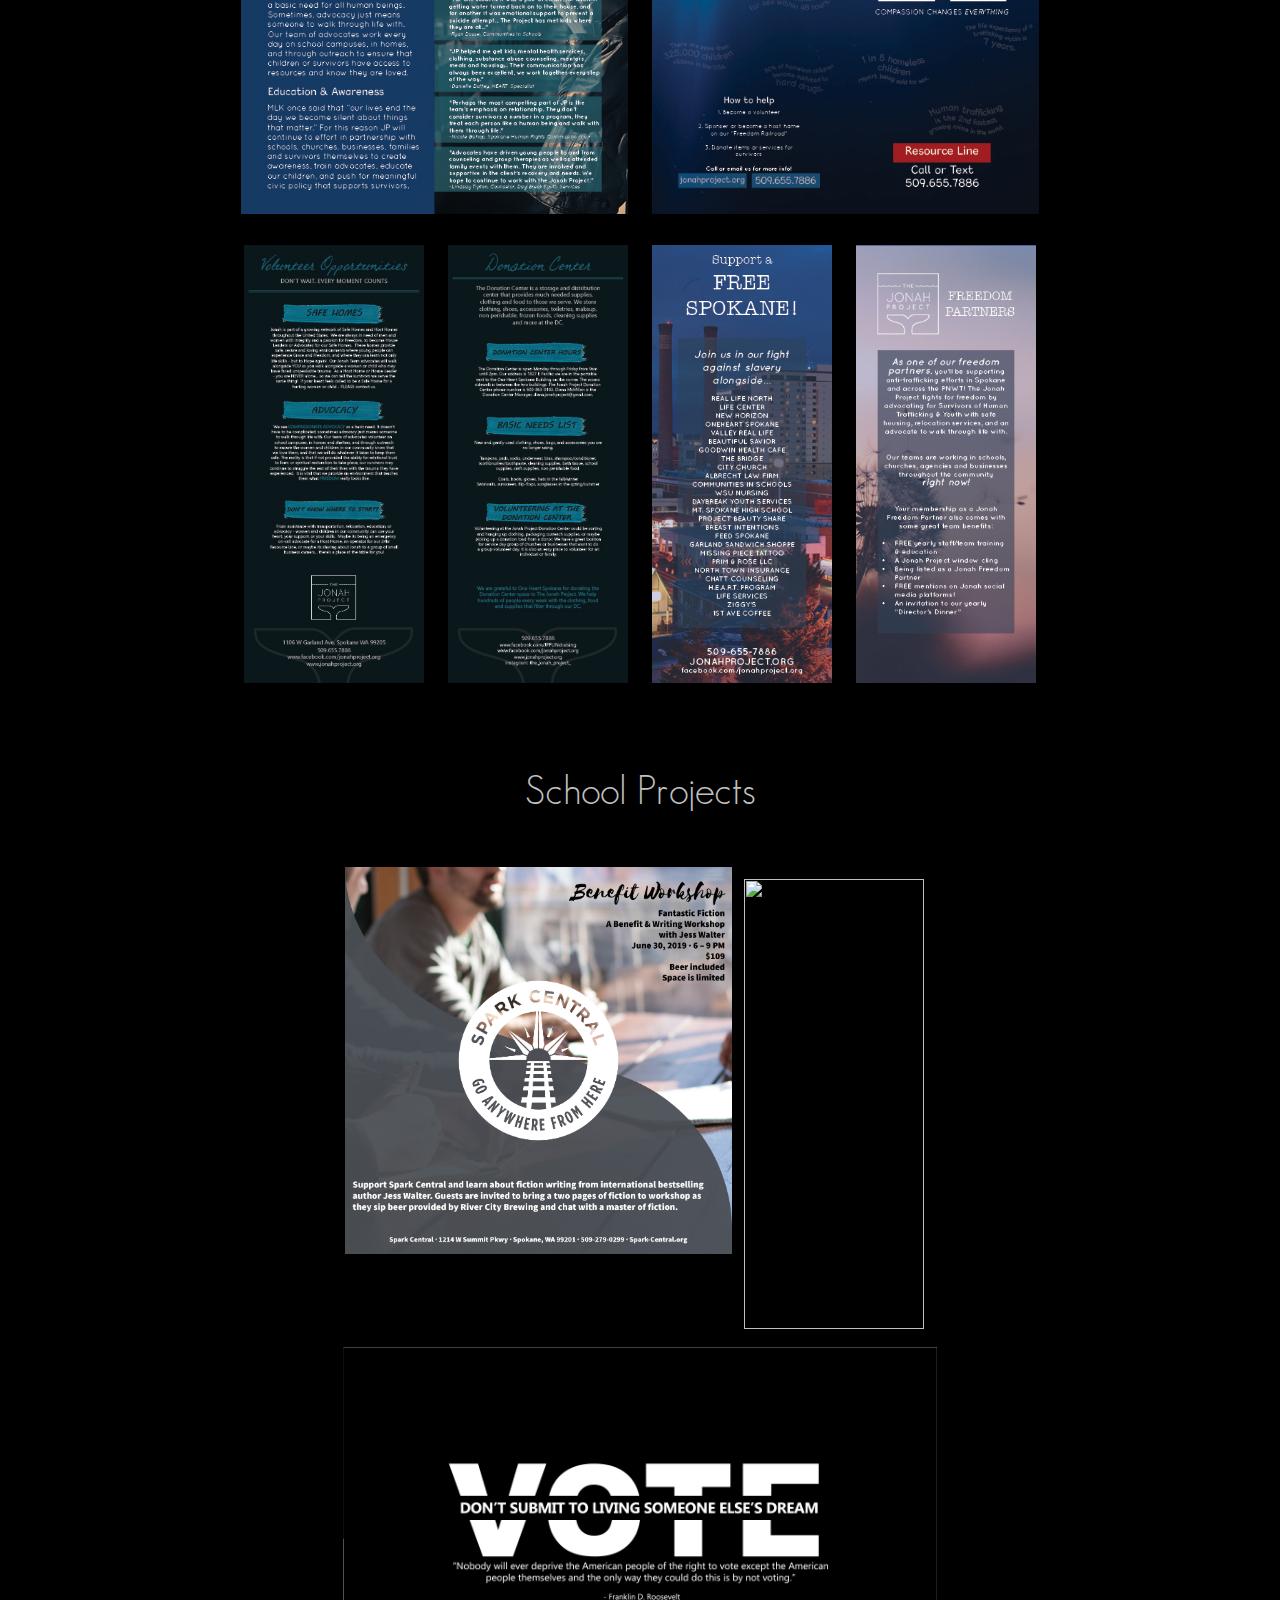
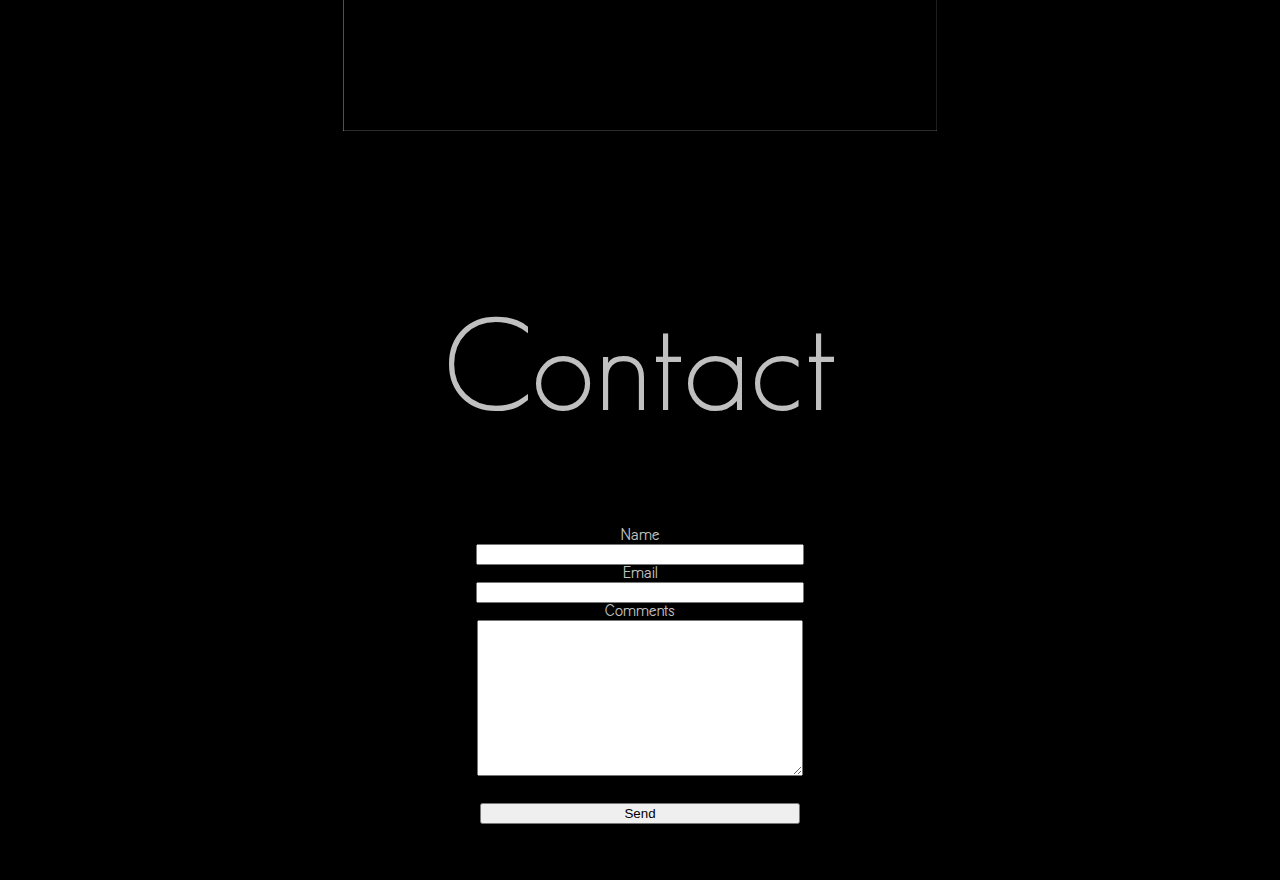
==== commit 9b7e1e58: "Updated a whole lot of styles" ====
--- a/index.html
+++ b/index.html
@@ -51,7 +51,7 @@
         <section>
             <div class="pic-me"></div>
             <p class="about">
-                I am an aspiring graphic designer going to school at Eastern Washington University.
+                Duncan is a UX and graphic designer based out of Spokane, WA. He graduated in 2019 with a bachelor's in Visual Communication Design and a certificate in UX design. Duncan has done work for multiple organizations around Spokane, such as the Washington Air/Army National Guard Youth, the 
             </p>    
             </section>
 
--- a/css/styles.css
+++ b/css/styles.css
@@ -40,9 +40,9 @@
 
 /* Your Awesome Styling */
 body {
-  background-image: url('https://subwallpaper.com/Widescreen-Wallpapers/dark-forest-wallpapers-for-iphone-For-Widescreen-Wallpaper.jpg');
-  background-size: cover;
-  background-position: center;
+  background: linear-gradient(to top, black, 98.76%, transparent),
+      url('/img/SpokaneSkyline.jpeg');
+  background-size: 100vw;
   background-repeat: no-repeat;
   display: flex;
   flex-direction: column;
@@ -50,7 +50,6 @@
 }
 
 .black-filter {
-  background-color: rgba(0, 0, 0, 0.8);
   display: flex;
   flex-direction: column;
   align-items: center;
@@ -63,10 +62,10 @@
 }*/
 
 h1 {
-  font-family: 'black-letter';
+  font-family: 'geo-sans';
   font-size: 8em;
   text-decoration: none;
-  color: goldenrod;
+  color: silver;
   /*text-shadow: 1px 1px 8px goldenrod, 1px 1px 8px #ccc;*/
   text-align: center;
   font-weight: normal;
@@ -109,6 +108,10 @@
 .comments {
   width: 25vw;
   margin-bottom: 3vh;
+}
+
+input {
+  width: 25vw;
 }
 
 /* Portfolio Styling */
@@ -189,6 +192,13 @@
   font-size: 2.5em;
 }
 
+h5 {
+  font-family: 'geo-sans';
+  color: silver;
+  font-weight: normal;
+  font-size: 2.5em;
+}
+
 p {
   font-family: 'geo-sans';
   font-size: 1em;
@@ -196,7 +206,7 @@
 }
 
 .about {
-  width: 40%;
+  width: 70%;
   text-align: center;
   font-size: 1.5em;
 }
@@ -224,11 +234,12 @@
 
 .pic-me {
   background-image: url('/img/FB_IMG_1537396397403\ \(1\).jpg');
-  width: 25vh;
+  width: 30vh;
   height: 30vh;
   background-position: center;
   background-size: cover;
   margin: 1.5em;
+  border-radius: 250px;
   
 }
 
@@ -242,4 +253,14 @@
   margin-top: -3em;
   margin-bottom: 3em;
   width: 20vw;
+}
+
+nav {
+  display: flex;
+  width: 100%;
+}
+
+.tabs {
+  width: 100vw;
+  align-self: center;
 }